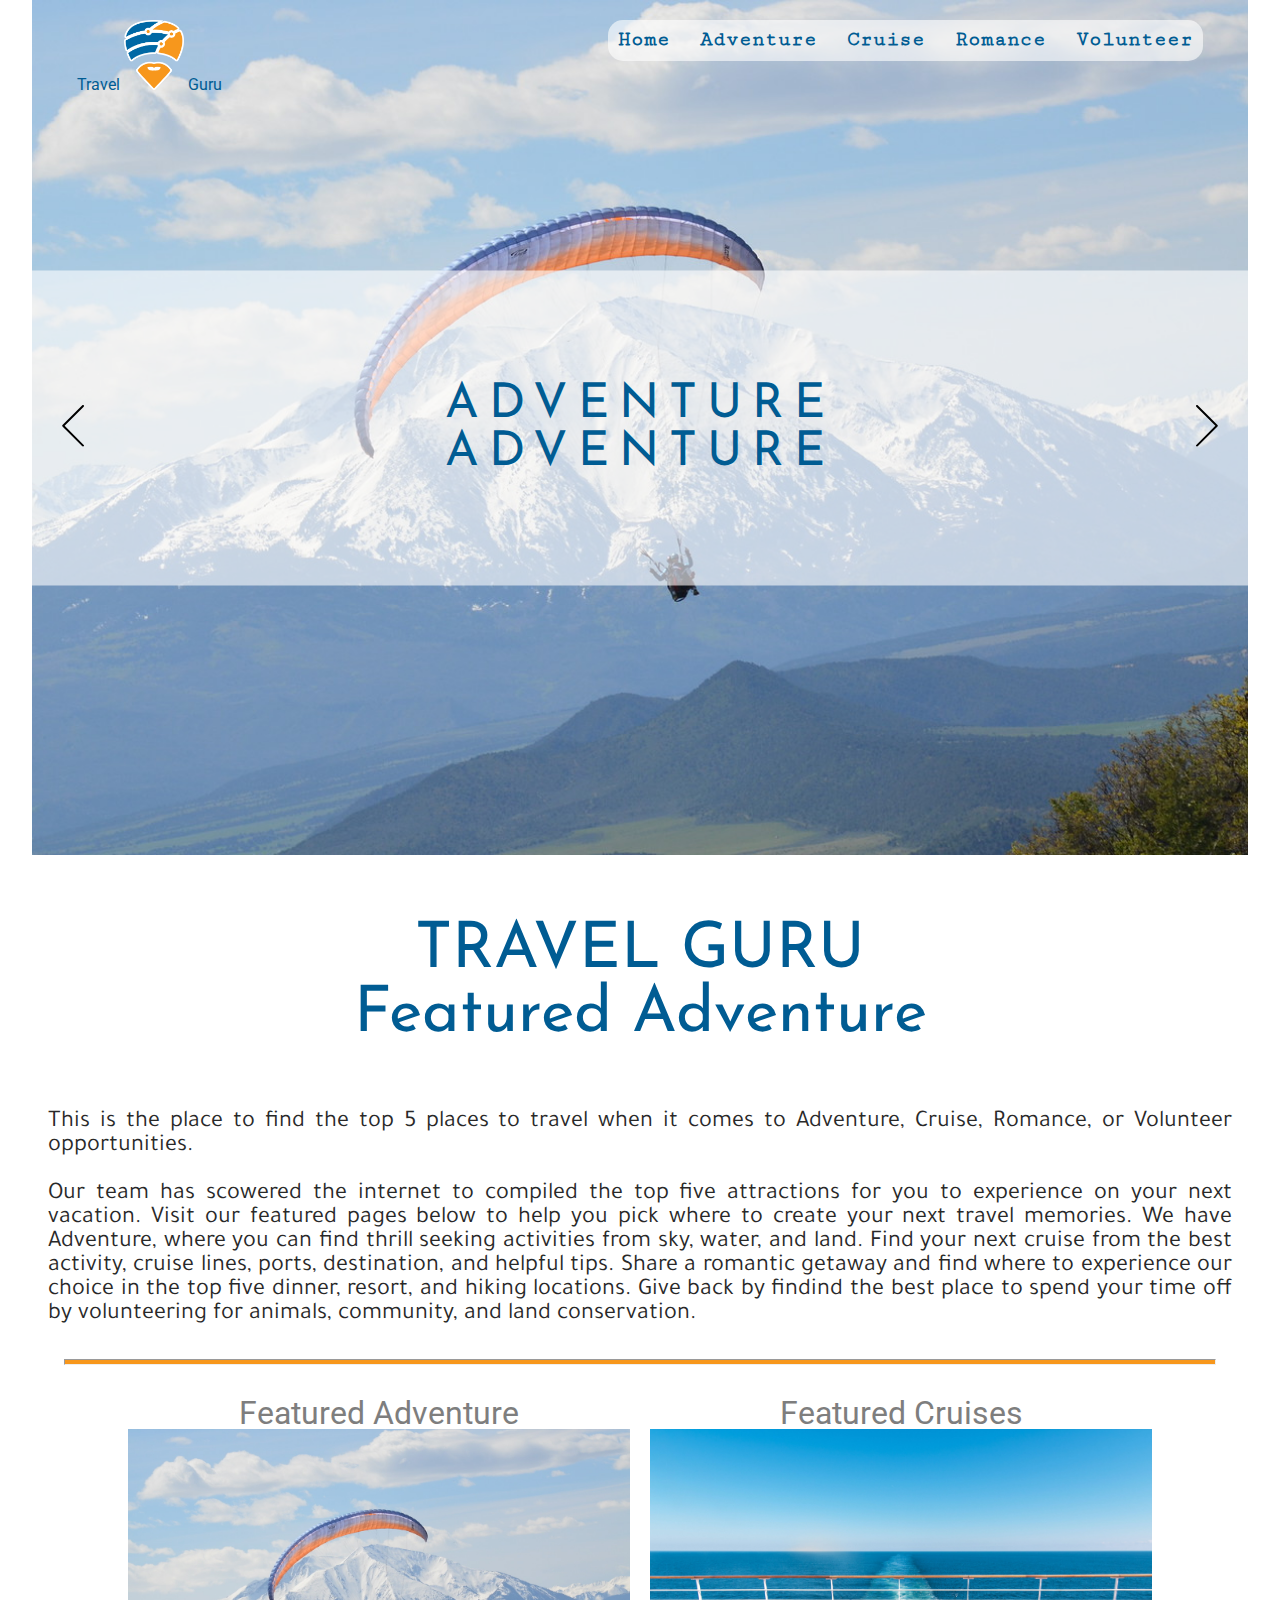
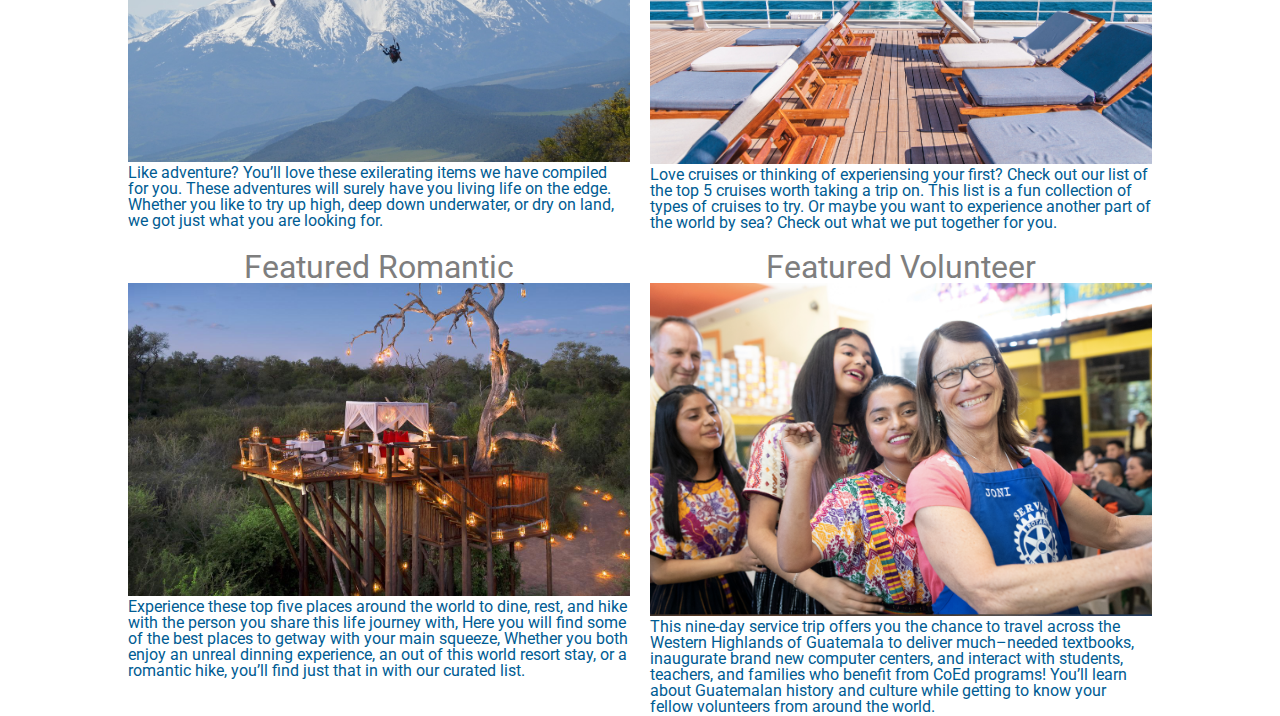
==== adventure.html @ 37145723 "Update adventure.html" ====
<!DOCTYPE html>
<html lang="en">

<head>
    <meta charset="utf-8">
    <meta name="viewport" content="width=device-width, initial-scale=1.0">
    <link rel="stylesheet" type="text/css" href="./styles/normalize_v8.css">
    <link rel="stylesheet" type="text/css" href="./styles/mainStyle.css">
    <link href="https://cdn.jsdelivr.net/npm/bootstrap@5.1.3/dist/css/bootstrap.min.css" 
    rel="stylesheet" integrity="sha384-1BmE4kWBq78iYhFldvKuhfTAU6auU8tT94WrHftjDbrCEXSU1oBoqyl2QvZ6jIW3" 
    crossorigin="anonymous">
    <title>
        Travel Guru
    </title>
</head>

<body>
    <div id="pageWrapper" class="wrapper">
        <div id="topContainer" class="container" style="background-image: url('./imgs/carousel_adventure.jpg');">
            <div class="navbar" >
                <div class="logo-box">
                  <a href="./index.html">
                    <span class="s1">Travel</span>
                    <img src="imgs/TG_logo_small.png" width="60px"> 
                    <span class="s2">Guru</span>
                  </a>
                </div>
                <nav class="nav-style">
                    <ul id="menuItems" >
                        
                        <li class="nav-menu-style header-menu-link ">
                            <a href="./index.html"> Home</a>
                        </li>
                        <li class="nav-menu-style header-menu-link active-page"><a href="./adventure.html"> Adventure</a></li>
                        <li class="nav-menu-style header-menu-link"><a href="./cruise.html"> Cruise</a></li>
                        <li class="nav-menu-style header-menu-link"><a href="./romance.html"> Romance</a></li>
                        <li class="nav-menu-style header-menu-link"><a href="./volunteer.html"> Volunteer</a></li>
                    
                    </ul>
                   
                </nav>
                <button id="menu-button" class="menu-button-style menu-display menu-button-mobileStyle"
                onclick="menutoggle()">
                    <p class="menu-button-inside">
                        ____<br>
                        ____<br>
                        ____<br>
                    </p>
                </button>
            <!-- navbar end -->  
            </div>
            <div class="center-heading-text">

                <div id="heading-primery ">
                    <h1 id="pageTitle" class="heading-primery-main"> 
                      <span id="pageTitleDesktop" class="heading-primery-sub-desktop title-display1">
                        Adventure</span> 
                      <span id="pageTitleMobile" class="heading-primery-sub-mobile  title-display2"> 
                        Adventure
                      </span>
                    </h1>
                   
                </div>
            </div>
            <button id="leftBtn" class="gallery-control gallery-overlay-navigation previous button-unstyled" title="Previous item">
                <svg width="22" height="42" viewBox="0 0 22 42" xmlns="http://www.w3.org/2000/svg">
                <path d="M2.615 21L21.708 1.907c.39-.39.39-1.023 0-1.413-.394-.393-1.024-.39-1.414 0l-19.8 19.8C.297 20.49.2 20.744.2 21c0 .257.098.51.293.706l19.8 19.8c.39.39 1.024.39 1.414 0 .393-.393.39-1.023 0-1.413L2.616 21z" fill-rule="evenodd"></path></svg>
            </button>
            <button id="rightBtn" class="gallery-control gallery-overlay-navigation next button-unstyled" title="Next item">
                <svg width="22" height="42" viewBox="0 0 22 42" xmlns="http://www.w3.org/2000/svg">
                <path d="M19.385 21L.292 40.093c-.39.39-.39 1.023 0 1.413.394.393 1.024.39 1.414 0l19.8-19.8c.196-.195.293-.45.293-.705 0-.257-.098-.51-.293-.706L1.707.494C1.316.103.682.103.292.493c-.393.393-.39 1.023 0 1.413L19.384 21z" fill-rule="evenodd"></path></svg>
            </button>
            <div id="slide-gallery-container">
                <!-- <div class="slide " style="background-image: url('./imgs/carousel_home_m.jpg');" title="Travel guru"></div>
                <div class="slide " style="background-image: url('./imgs/carousel_adventure.jpg');" title="Adventure"></div>
                <div class="slide " style="background-image: url('./imgs/carousel_cruiseShip.jpg');" title="Cruise"></div>
                <div class="slide active" style="background-image: url('./imgs/carousel_romance.jpeg');" title="Romance"></div>
                <div class="slide " style="background-image: url('./imgs/carousel_Volunteer_CostaRica.jpg');" title="Volunteer"></div> -->
            </div>
        <!-- topContainer End  -->
	</div>
  <!-- =========================================================================================================================================== -->
	<!-- page introduction -->
	<div id="page_introduction">
	  <div id="page_title">
	    <!-- Welcome to <br> TRAVEL GURU -->
      TRAVEL GURU  <br> Featured Adventure
	  </div>
	  <div id="page_description">
	    This is the place to find the top 5 places to travel when it comes to Adventure, Cruise, Romance, or Volunteer 		  opportunities.
	    <br><br>
	    Our team has scowered the internet to compiled the top five attractions for you to experience on your next 
	    vacation. Visit our featured pages below to help you pick where to create your next travel memories. 
	    We have Adventure, where you can find thrill seeking activities from sky, water, and land. 
	    Find your next cruise from the best activity, cruise lines, ports, destination, and helpful tips. 
	    Share a romantic getaway and find where to experience our choice in the top five dinner, resort, 
	    and hiking locations. Give back by findind the best place to spend your time off by volunteering for 
	    animals, community, and land conservation. 
	  </div>
	  <br><br>
	  <div id="page_line"><hr></div>
	  <br><br>
        </div> 
     <!-- =============================================================================================================    -->
     
     <!-- featured activities -->
	<div id="featuredactivities">
	  <div class="card">
	    <div class="card-title activities-title">Featured Adventure</div>
	    <img class="card-img-top" src="imgs/home_adventure.jpg">
	    <div class="card-body">
	      Like adventure? You’ll love these exilerating items we have compiled for you. 
	      These adventures will surely have you living life on the edge. Whether you like 
	      to try up high, deep down underwater, or dry on land, we got just what you are looking for.
	    </div>
	  </div>
	  <div class="card">
	    <div class="card-title activities-title">Featured Cruises</div>
	    <img class="card-img-top" src="imgs/home_cruise.jpg">
	    <div class="card-body">
	      Love cruises or thinking of experiensing your first? Check out our list of the top 5 cruises 
	      worth taking a trip on. This list is a fun collection of types of cruises to try. Or maybe you 
	      want to experience another part of the world by sea? Check out what we put together for you.
	    </div>
	  </div>
	  <div class="card">
	    <div class="card-title activities-title">Featured Romantic</div>
	    <img class="card-img-top" src="imgs/home_romance.jpg">
	    <div class="card-body">
	      Experience these top five places around the world to dine, rest, and hike with the person you share this 
	      life journey with, 
	      Here you will find some of the best places to getway with your main squeeze, Whether you both enjoy an 
	      unreal dinning experience, an out of this world resort stay, or a  romantic hike, you’ll find just 
	      that in with our curated list.
	    </div>
	  </div>
	  <div class="card">
	    <div class="card-title activities-title">Featured Volunteer</div>
	    <img class="card-img-top" src="imgs/home_volunteer.jpg">
	    <div class="card-body">
	      This nine-day service trip offers you the chance to travel across the Western Highlands of Guatemala to 
	      deliver much–needed textbooks, inaugurate brand new computer centers, and interact with students, teachers, 
	      and families who benefit from CoEd programs! You’ll learn about Guatemalan history and culture while getting 		 to know your fellow volunteers from around the world.
	    </div>
	  </div>

        </div>

    <!-- pageWrapper End  -->
    </div>
    <!-- <script src="./js/carouselScript.js"></script> -->
    <script src="./js/toggleMenu.js"></script>
</body>

</html>

    <!-- Shara sending pull request  -->
    <!-- kevin sending pull request  -->
---- styles/mainStyle.css ----
@import url("https://fonts.googleapis.com/css2?family=Cutive+Mono&family=Josefin+Sans:ital,wght@0,300;0,400;1,300;1,400&family=Roboto:ital,wght@0,300;1,300&display=swap");
@import url('https://fonts.googleapis.com/css2?family=Tajawal&display=swap');

/* 
font-family: 'Cutive Mono', monospace;
font-family: 'Josefin Sans', sans-serif;
font-family: 'Roboto', sans-serif;
 */

* {
  margin: 0;
  padding: 0;
  box-sizing: border-box;
}

img {
  max-width: 100%;
  height: auto;
  vertical-align: center;
  object-fit: cover;
  display: inline-block;
}

body {
  background-color: #fff;
  color: #005c93;
  font-family: "Roboto", sans-serif, Arial, Helvetica;
  line-height: 1;
  list-style: none;
  display: flex;
  flex-direction: column;
  justify-items: center;
}

.wrapper {
  max-width: 1440px;
  background-color: #fff;
  align-self: center;
}

/*------ navigation bar style ------------------------------------------------------------- */
.logo-box {
  position: absolute;
  top: 20px;
  left: 20px;
}

.navbar {
  display: flex;
  align-items: center;
  padding: 20px;
  position: relative;
}

nav {
  flex: 1;
  text-align: right;
}

nav ul {
  display: inline-block;
  list-style-type: none;
  border-radius: 15px;
  font-family: "Cutive Mono", monospace;
  background-color: rgba(255, 255, 255, 0.6);

}

nav ul li {
  display: inline-block;
  padding: 10px;
  font-size: 1.3em;
  font-weight: bold;
}

a {
  text-decoration: none;
  transition: 0.25s;
  color: #005c93;
}

a:visited {
  color: #005c93;
}

a:hover {
  background-color: #f7971c;
  text-decoration: underline;
  border-radius: 5px;
}

/* Moble Menu botton and toggle menu style----------------------------------------------------- */

#menu-button {
  border: none;

  cursor: pointer;
  transition: 0.25s;
  z-index: 20;
  /* ======Menu button shape========= */
  background-color: #005c93;
  width: 60px;
  height: 60px;
  border-radius: 50%;
  position: relative;
}

.menu-button-inside {
  font-family: "Roboto", sans-serif, Arial, Helvetica;
  font-size: 1.2em;
  font-weight: bolder;
  line-height: 10px;
  color: #f7971c;
  position: absolute;
  top: 40%;
  left: 50%;
  transform: translate(-50%, -50%);
}

.menu-display {
  display: none;
  cursor: pointer;
}

.menu-button:hover {
  /* background-color: #f7971c; */
  transition: 0.25s;
}

.menu-button-mobileStyle {
  margin-top: 1px;
}

/* Media for toggle menu */
@media screen and (max-width: 800px) {
  .menu-display {
    display: block;
  }

  nav {
    position: relative;
  }

  nav ul {
    position: absolute;
    top: 20px;
    right: 15px;
    text-align: left;
    font-family: "Cutive Mono", monospace;
    font-weight: bold;
    background-color: rgba(255, 255, 255, 0.6);
    width: 120px;
    overflow: hidden;
    transition: max-height 0.2s ease-in;
    display: flex;
    flex-direction: column;
    align-items: flex-start;
    transform: translateX(60%);
  }

  nav ul li a {
    cursor: pointer;
    width: 120px;
  }

  nav ul li a:hover {
    background-color: #f7971c;
    cursor: pointer;
  }

  .header-menu-link:hover {
    background-color: #f7971c;
    text-decoration: underline;
  }
}

/* crousel style ------------------------------------------------------------------------------- */
.container {
  max-width: 1440px;
  height: 95vh;
  width: 95vw;
  margin: auto;
  padding-left: 25px;
  padding-right: 25px;
  background-image: url("../imgs/carousel_home_m.jpg");
  background-size: cover;
  background-position: top;
  position: relative;
}

p {
  color: #005c93;
}

.heading-primery {
  color: #005c93;
  font-family: "Josefin Sans", sans-serif;
  text-transform: uppercase;
  align-self: center;
}

.heading-primery-main {
  display: block;
  position: absolute;
  color: #005c93;
  font-family: "Josefin Sans", sans-serif;
  text-transform: uppercase;
  font-size: 3rem;
  font-weight: 400;
  letter-spacing: 10px;
  align-self: center;
  top: 40%;
  left: 50%;
  transform: translate(-50%, -50%);
}

.heading-primery-sub {
  display: block;
}

.center-heading-text {
  position: absolute;
  top: 50%;
  left: 50%;
  width: 100vw;
  height: 35vh;
  text-align: center;
  border-radius: 15px;
  transform: translate(-50%, -50%);
  background-color: rgba(255, 255, 255, 0.6);
}

.button-unstyled {
  background: none;
  border: 0px;
  padding: 0px;
}

.gallery-overlay-navigation {
  position: absolute;

  transform: translateY(-50%);
  top: 50%;

  outline: 0;
  /* background-color: rgba(255, 255, 255, 0.5); */
}
.gallery-overlay-navigation.next {
  right: 30px;
}
.gallery-overlay-navigation.previous {
  left: 30px;
}

.gallery-control {
  transition: all 400ms ease-in-out;
}

.gallery-control:hover {
  cursor: pointer;
}


/* page title style ------------------------------------------------------------------------------- */
#page_title {
  color: #005c93;
  font-family: "Josefin Sans", sans-serif;
  font-size: 4rem;
  text-align: center;
  padding: 4rem;
}

#page_description {
  font-family: "Tajawal";
  font-size: 1.5rem;
  text-align: justify;
  color: #292929;
  margin-left: 3rem;
  margin-right: 3rem;
}  

#page_line {
  color: #f7971c;
  width: 90%;
  margin: auto;
}

#page_line hr {
  height: 4px;
  background-color: #F7971C;
} 

/* featured activies style  ------------------------------------------------------------------------------- */
#featuredactivities {
  width: 80%;
  margin: auto;
  display: grid;
  grid-template-columns: 1fr 1fr;
  gap: 20px;
}

.activities-title {
  font-family: "Roboto", sans-serif, Arial, Helvetica;
  font-size: 2rem;
  color: #7e7e7e;
  text-align: center;
  grid-area: title;
}

.activity-description {
  font-family: "Tajawal";
  font-size: 1rem;
}
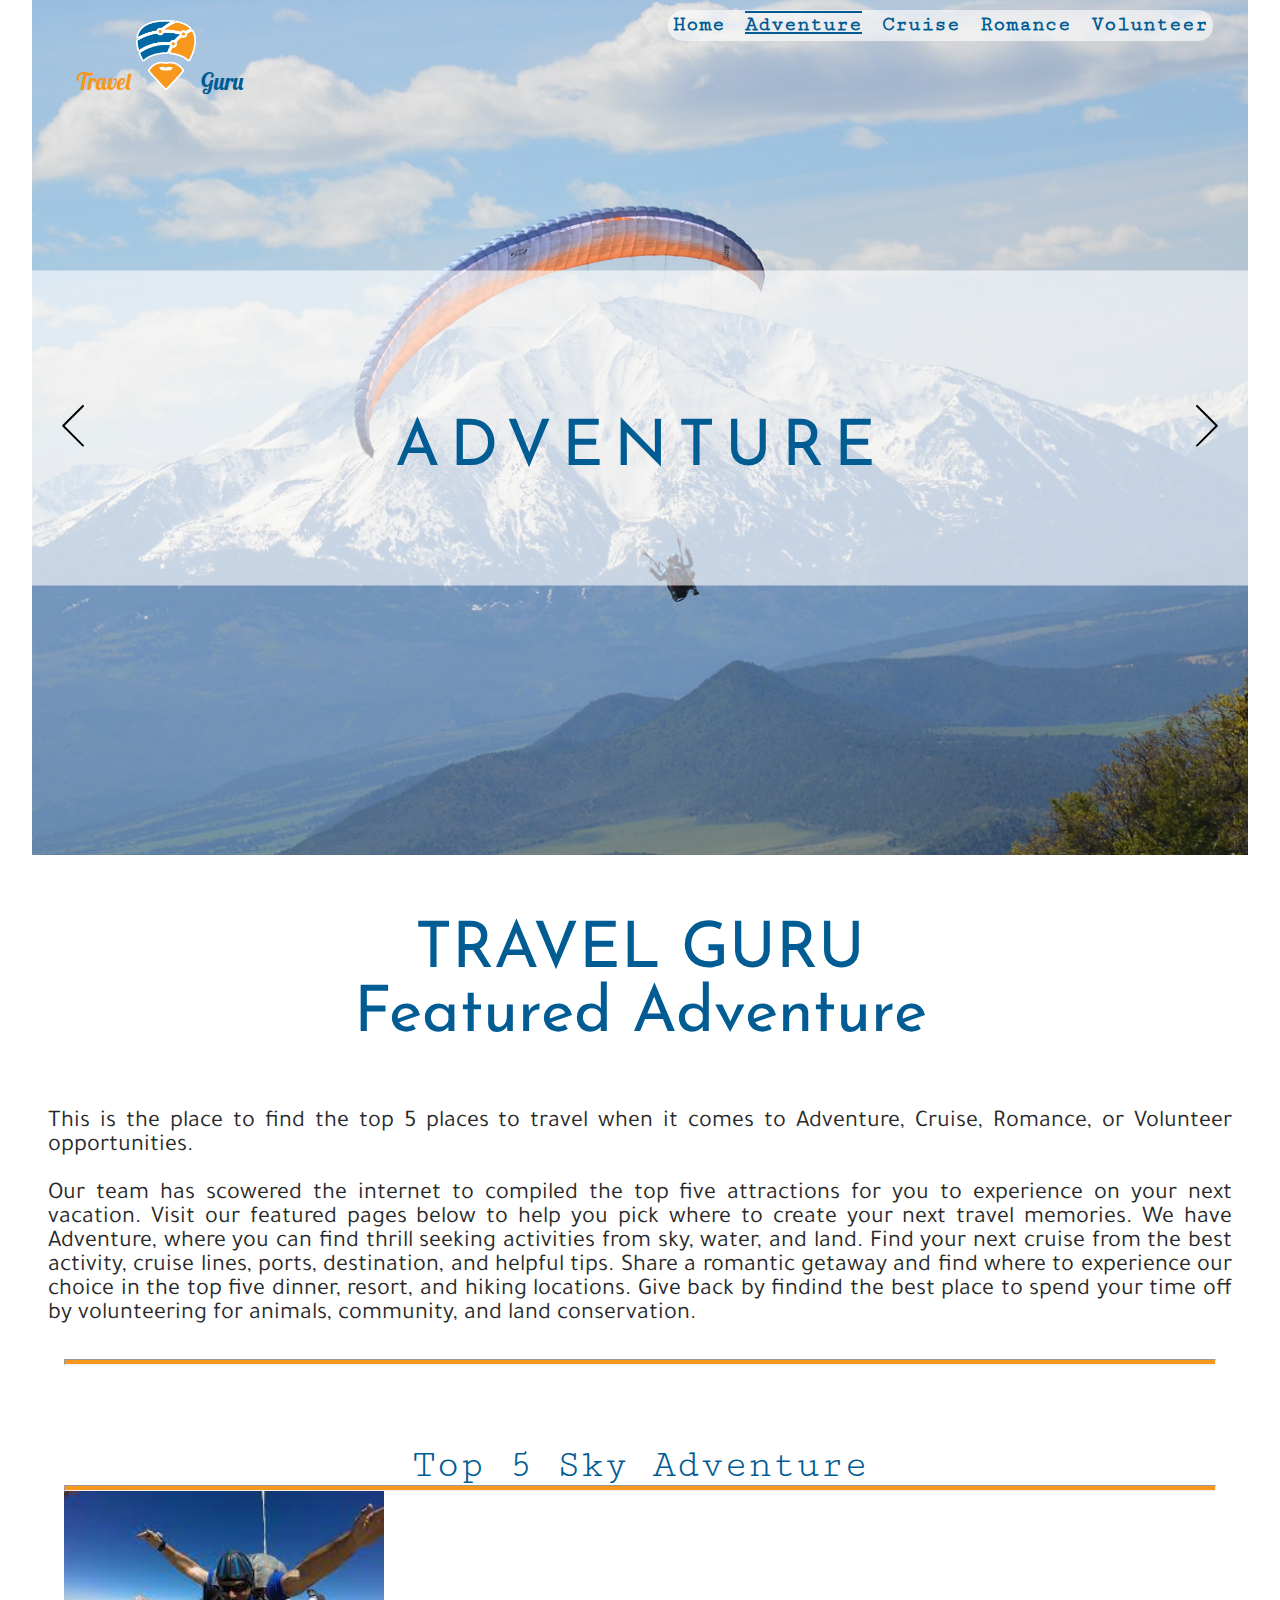
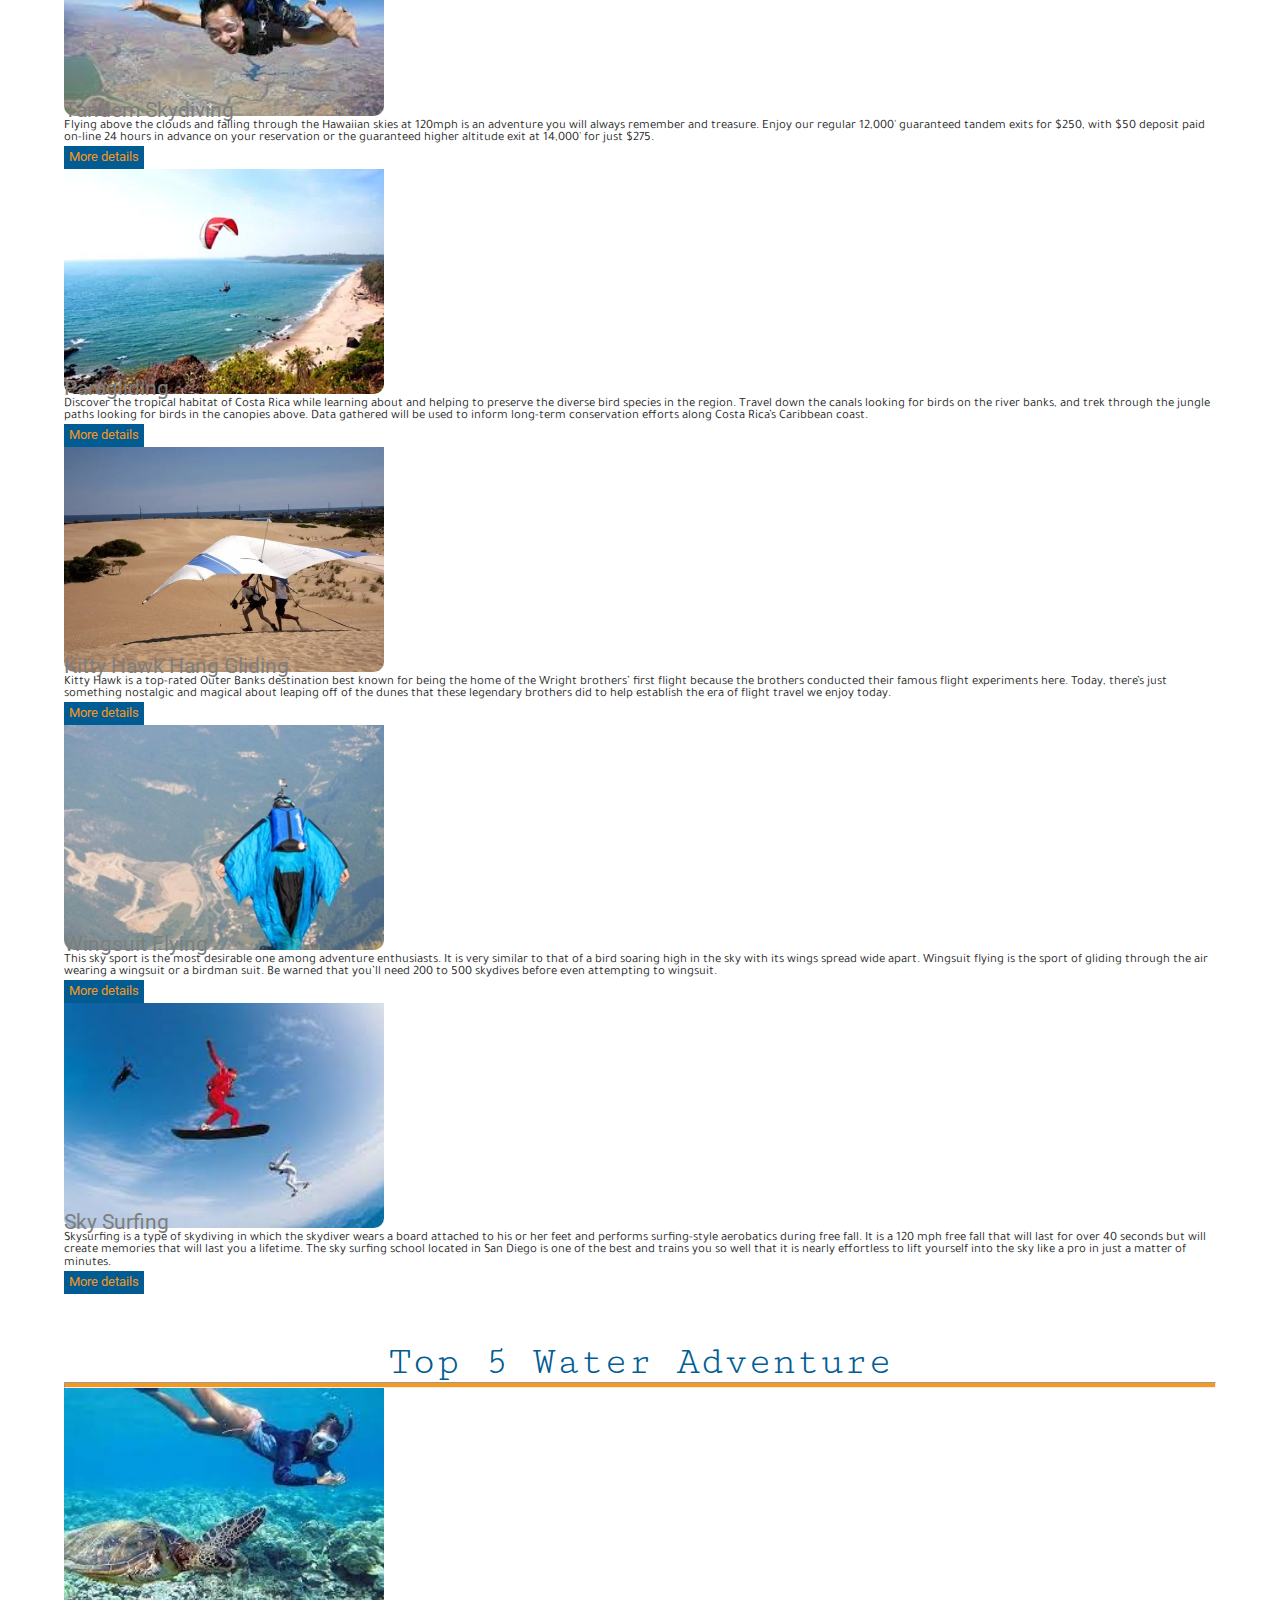
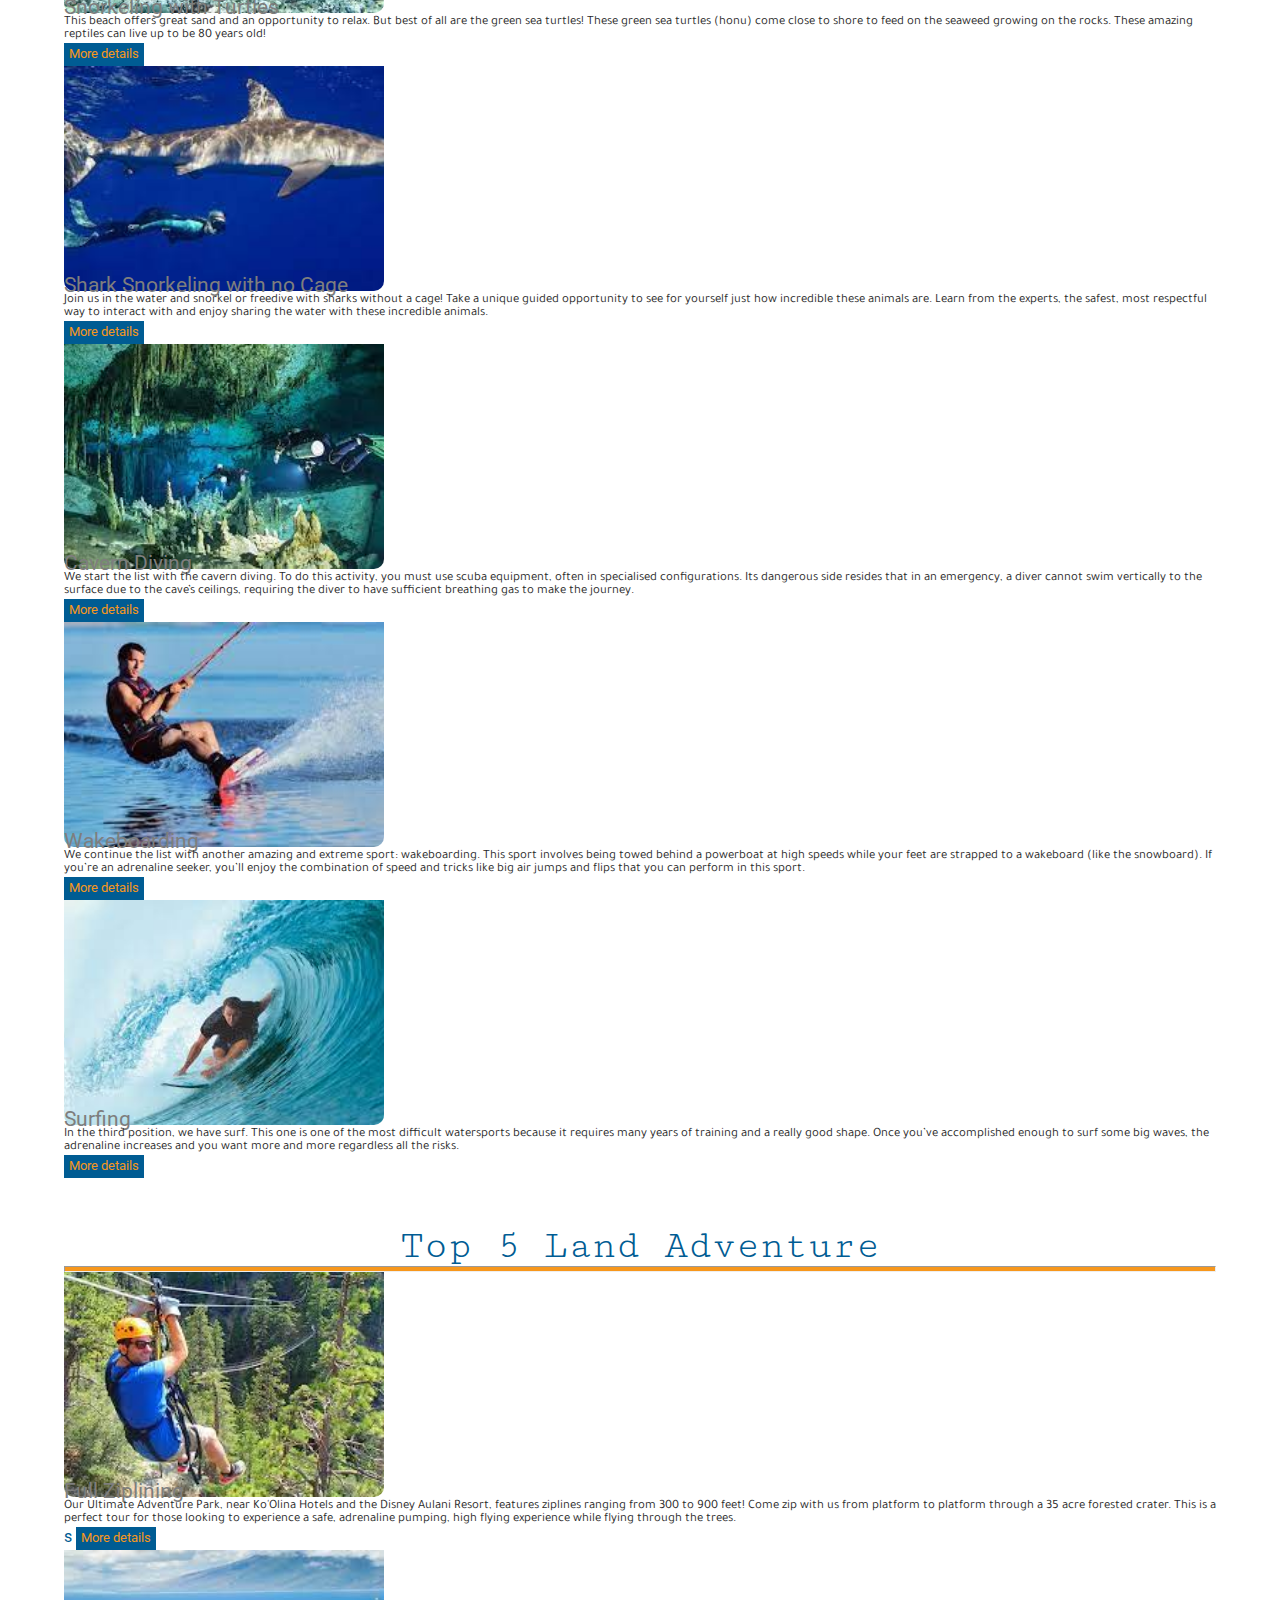
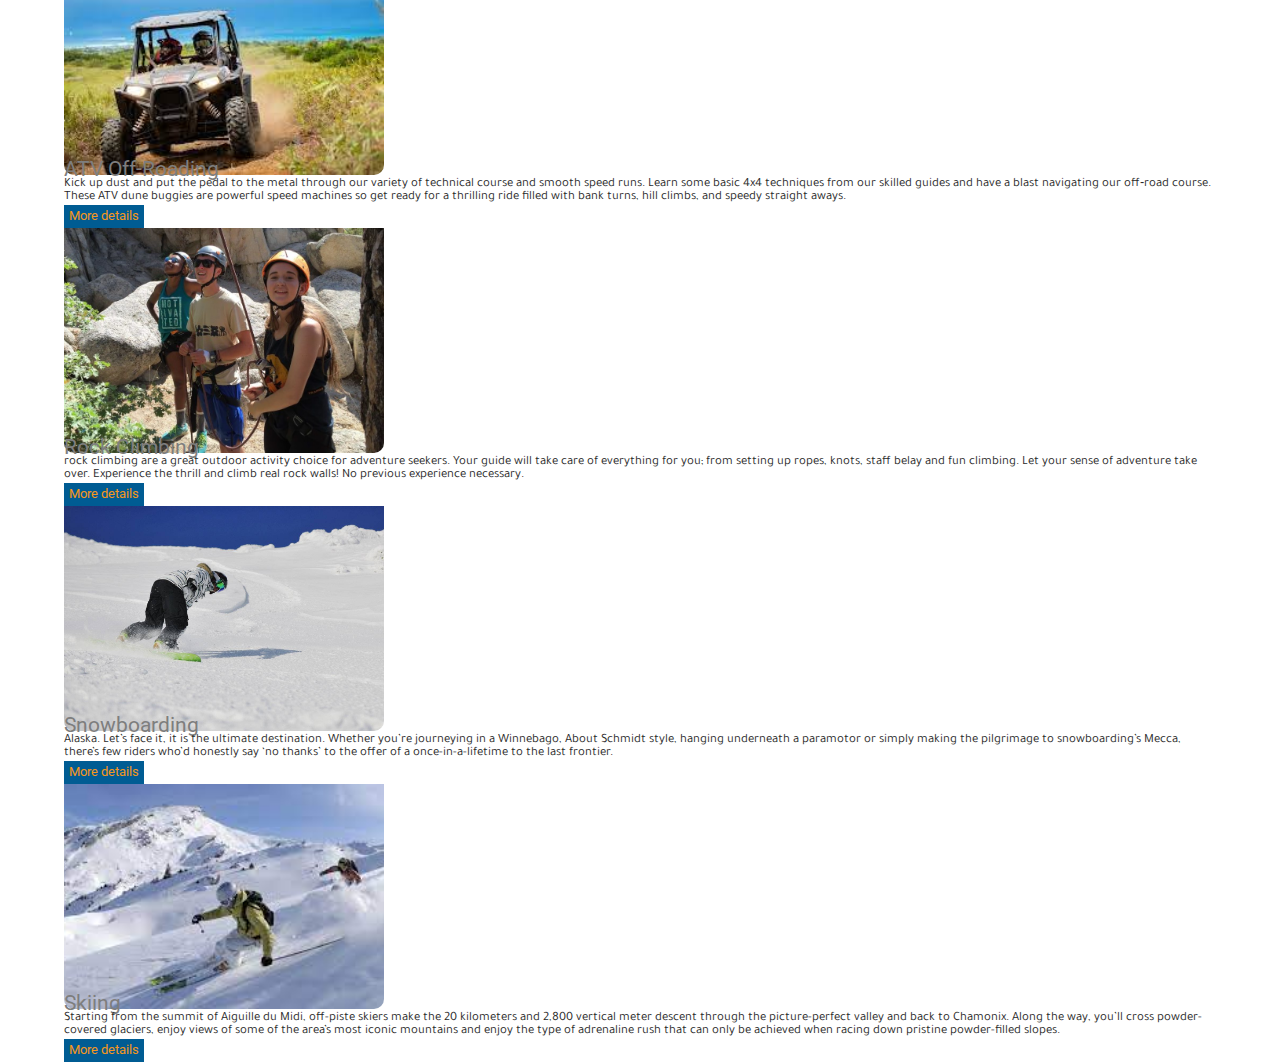
==== commit cffe0862: "Merge pull request #5 from MMazy/adventure" ====
--- a/adventure.html
+++ b/adventure.html
@@ -6,9 +6,7 @@
     <meta name="viewport" content="width=device-width, initial-scale=1.0">
     <link rel="stylesheet" type="text/css" href="./styles/normalize_v8.css">
     <link rel="stylesheet" type="text/css" href="./styles/mainStyle.css">
-    <link href="https://cdn.jsdelivr.net/npm/bootstrap@5.1.3/dist/css/bootstrap.min.css" 
-    rel="stylesheet" integrity="sha384-1BmE4kWBq78iYhFldvKuhfTAU6auU8tT94WrHftjDbrCEXSU1oBoqyl2QvZ6jIW3" 
-    crossorigin="anonymous">
+    <link href="https://cdn.jsdelivr.net/npm/bootstrap@5.1.3/dist/css/bootstrap.min.css" rel="stylesheet" integrity="sha384-1BmE4kWBq78iYhFldvKuhfTAU6auU8tT94WrHftjDbrCEXSU1oBoqyl2QvZ6jIW3" crossorigin="anonymous">
     <title>
         Travel Guru
     </title>
@@ -17,17 +15,17 @@
 <body>
     <div id="pageWrapper" class="wrapper">
         <div id="topContainer" class="container" style="background-image: url('./imgs/carousel_adventure.jpg');">
-            <div class="navbar" >
+            <div class="navbar">
                 <div class="logo-box">
-                  <a href="./index.html">
-                    <span class="s1">Travel</span>
-                    <img src="imgs/TG_logo_small.png" width="60px"> 
-                    <span class="s2">Guru</span>
-                  </a>
+                    <a href="./index.html">
+                        <span class="s1">Travel</span>
+                        <img src="imgs/TG_logo_small.png" width="60px">
+                        <span class="s2">Guru</span>
+                    </a>
                 </div>
                 <nav class="nav-style">
-                    <ul id="menuItems" >
-                        
+                    <ul id="menuItems">
+
                         <li class="nav-menu-style header-menu-link ">
                             <a href="./index.html"> Home</a>
                         </li>
@@ -35,40 +33,41 @@
                         <li class="nav-menu-style header-menu-link"><a href="./cruise.html"> Cruise</a></li>
                         <li class="nav-menu-style header-menu-link"><a href="./romance.html"> Romance</a></li>
                         <li class="nav-menu-style header-menu-link"><a href="./volunteer.html"> Volunteer</a></li>
-                    
+
                     </ul>
-                   
+
                 </nav>
-                <button id="menu-button" class="menu-button-style menu-display menu-button-mobileStyle"
-                onclick="menutoggle()">
+                <button id="menu-button" class="menu-button-style menu-display menu-button-mobileStyle" onclick="menutoggle()">
                     <p class="menu-button-inside">
                         ____<br>
                         ____<br>
                         ____<br>
                     </p>
                 </button>
-            <!-- navbar end -->  
+                <!-- navbar end -->
             </div>
             <div class="center-heading-text">
 
                 <div id="heading-primery ">
-                    <h1 id="pageTitle" class="heading-primery-main"> 
-                      <span id="pageTitleDesktop" class="heading-primery-sub-desktop title-display1">
-                        Adventure</span> 
-                      <span id="pageTitleMobile" class="heading-primery-sub-mobile  title-display2"> 
-                        Adventure
-                      </span>
+                    <h1 id="pageTitle" class="heading-primery-main">
+                        <span id="pageTitleDesktop" class="heading-primery-sub-desktop title-display1">
+                            Adventure</span>
+                        <span id="pageTitleMobile" class="heading-primery-sub-mobile  title-display2">
+                            Adventure
+                        </span>
                     </h1>
-                   
+
                 </div>
             </div>
             <button id="leftBtn" class="gallery-control gallery-overlay-navigation previous button-unstyled" title="Previous item">
                 <svg width="22" height="42" viewBox="0 0 22 42" xmlns="http://www.w3.org/2000/svg">
-                <path d="M2.615 21L21.708 1.907c.39-.39.39-1.023 0-1.413-.394-.393-1.024-.39-1.414 0l-19.8 19.8C.297 20.49.2 20.744.2 21c0 .257.098.51.293.706l19.8 19.8c.39.39 1.024.39 1.414 0 .393-.393.39-1.023 0-1.413L2.616 21z" fill-rule="evenodd"></path></svg>
+                    <path d="M2.615 21L21.708 1.907c.39-.39.39-1.023 0-1.413-.394-.393-1.024-.39-1.414 0l-19.8 19.8C.297 20.49.2 20.744.2 21c0 .257.098.51.293.706l19.8 19.8c.39.39 1.024.39 1.414 0 .393-.393.39-1.023 0-1.413L2.616 21z" fill-rule="evenodd"></path>
+                </svg>
             </button>
             <button id="rightBtn" class="gallery-control gallery-overlay-navigation next button-unstyled" title="Next item">
                 <svg width="22" height="42" viewBox="0 0 22 42" xmlns="http://www.w3.org/2000/svg">
-                <path d="M19.385 21L.292 40.093c-.39.39-.39 1.023 0 1.413.394.393 1.024.39 1.414 0l19.8-19.8c.196-.195.293-.45.293-.705 0-.257-.098-.51-.293-.706L1.707.494C1.316.103.682.103.292.493c-.393.393-.39 1.023 0 1.413L19.384 21z" fill-rule="evenodd"></path></svg>
+                    <path d="M19.385 21L.292 40.093c-.39.39-.39 1.023 0 1.413.394.393 1.024.39 1.414 0l19.8-19.8c.196-.195.293-.45.293-.705 0-.257-.098-.51-.293-.706L1.707.494C1.316.103.682.103.292.493c-.393.393-.39 1.023 0 1.413L19.384 21z" fill-rule="evenodd"></path>
+                </svg>
             </button>
             <div id="slide-gallery-container">
                 <!-- <div class="slide " style="background-image: url('./imgs/carousel_home_m.jpg');" title="Travel guru"></div>
@@ -77,82 +76,345 @@
                 <div class="slide active" style="background-image: url('./imgs/carousel_romance.jpeg');" title="Romance"></div>
                 <div class="slide " style="background-image: url('./imgs/carousel_Volunteer_CostaRica.jpg');" title="Volunteer"></div> -->
             </div>
-        <!-- topContainer End  -->
-	</div>
-  <!-- =========================================================================================================================================== -->
-	<!-- page introduction -->
-	<div id="page_introduction">
-	  <div id="page_title">
-	    <!-- Welcome to <br> TRAVEL GURU -->
-      TRAVEL GURU  <br> Featured Adventure
-	  </div>
-	  <div id="page_description">
-	    This is the place to find the top 5 places to travel when it comes to Adventure, Cruise, Romance, or Volunteer 		  opportunities.
-	    <br><br>
-	    Our team has scowered the internet to compiled the top five attractions for you to experience on your next 
-	    vacation. Visit our featured pages below to help you pick where to create your next travel memories. 
-	    We have Adventure, where you can find thrill seeking activities from sky, water, and land. 
-	    Find your next cruise from the best activity, cruise lines, ports, destination, and helpful tips. 
-	    Share a romantic getaway and find where to experience our choice in the top five dinner, resort, 
-	    and hiking locations. Give back by findind the best place to spend your time off by volunteering for 
-	    animals, community, and land conservation. 
-	  </div>
-	  <br><br>
-	  <div id="page_line"><hr></div>
-	  <br><br>
-        </div> 
-     <!-- =============================================================================================================    -->
-     
-     <!-- featured activities -->
-	<div id="featuredactivities">
-	  <div class="card">
-	    <div class="card-title activities-title">Featured Adventure</div>
-	    <img class="card-img-top" src="imgs/home_adventure.jpg">
-	    <div class="card-body">
-	      Like adventure? You’ll love these exilerating items we have compiled for you. 
-	      These adventures will surely have you living life on the edge. Whether you like 
-	      to try up high, deep down underwater, or dry on land, we got just what you are looking for.
-	    </div>
-	  </div>
-	  <div class="card">
-	    <div class="card-title activities-title">Featured Cruises</div>
-	    <img class="card-img-top" src="imgs/home_cruise.jpg">
-	    <div class="card-body">
-	      Love cruises or thinking of experiensing your first? Check out our list of the top 5 cruises 
-	      worth taking a trip on. This list is a fun collection of types of cruises to try. Or maybe you 
-	      want to experience another part of the world by sea? Check out what we put together for you.
-	    </div>
-	  </div>
-	  <div class="card">
-	    <div class="card-title activities-title">Featured Romantic</div>
-	    <img class="card-img-top" src="imgs/home_romance.jpg">
-	    <div class="card-body">
-	      Experience these top five places around the world to dine, rest, and hike with the person you share this 
-	      life journey with, 
-	      Here you will find some of the best places to getway with your main squeeze, Whether you both enjoy an 
-	      unreal dinning experience, an out of this world resort stay, or a  romantic hike, you’ll find just 
-	      that in with our curated list.
-	    </div>
-	  </div>
-	  <div class="card">
-	    <div class="card-title activities-title">Featured Volunteer</div>
-	    <img class="card-img-top" src="imgs/home_volunteer.jpg">
-	    <div class="card-body">
-	      This nine-day service trip offers you the chance to travel across the Western Highlands of Guatemala to 
-	      deliver much–needed textbooks, inaugurate brand new computer centers, and interact with students, teachers, 
-	      and families who benefit from CoEd programs! You’ll learn about Guatemalan history and culture while getting 		 to know your fellow volunteers from around the world.
-	    </div>
-	  </div>
-
+            <!-- topContainer End  -->
         </div>
-
-    <!-- pageWrapper End  -->
+        <!-- =========================================================================================================================================== -->
+        <!-- page introduction -->
+        <div id="page_introduction">
+            <div id="page_title">
+                <!-- Welcome to <br> TRAVEL GURU -->
+                TRAVEL GURU <br> Featured Adventure
+            </div>
+            <div id="page_description">
+                This is the place to find the top 5 places to travel when it comes to Adventure, Cruise, Romance, or Volunteer opportunities.
+                <br><br>
+                Our team has scowered the internet to compiled the top five attractions for you to experience on your next
+                vacation. Visit our featured pages below to help you pick where to create your next travel memories.
+                We have Adventure, where you can find thrill seeking activities from sky, water, and land.
+                Find your next cruise from the best activity, cruise lines, ports, destination, and helpful tips.
+                Share a romantic getaway and find where to experience our choice in the top five dinner, resort,
+                and hiking locations. Give back by findind the best place to spend your time off by volunteering for
+                animals, community, and land conservation.
+            </div>
+            <br><br>
+            <div id="page_line">
+                <hr>
+            </div>
+            <br><br>
+        </div>
+        <!-- =============================================================================================================    -->
+
+        <!-- top 5 sections -->
+
+        <!-- TOP 5 Sky Adventure -->
+        <div class="toplistingssection">
+            <div class="toplistingstitle">
+                Top 5 Sky Adventure
+            </div>
+            <div id="page_line">
+                <hr>
+            </div>
+
+            <div class="toplistingscard card border-0 mb-4">
+                <div class="row g-2">
+                    <div class="col-lg-3 col-md-4">
+                        <img class="img-fluid" src="imgs/skydives.png" class="" alt=" Tandem Skydiving">
+                    </div>
+                    <div class="col-lg-9 col-md-8">
+                        <div class="card-body">
+                            <p class="card-title">Tandem Skydiving</p>
+                            <p class="card-text">
+                                Flying above the clouds and falling through the Hawaiian skies at 120mph is an adventure you will always remember and treasure. Enjoy our regular 12,000' guaranteed tandem exits for $250, with $50 deposit paid on-line 24 hours in advance on your reservation or the guaranteed higher altitude exit at 14,000' for just $275.
+                            </p>
+                            <a class="btn position-absolute bottom-0" href="https://www.gviusa.com/programs/volunteer-elephants-thailand/">
+                                More details</a>
+                        </div>
+                    </div>
+                </div>
+            </div>
+
+
+            <div class="toplistingscard card border-0 mb-4">
+                <div class="row g-2">
+                    <div class="col-lg-3 col-md-4">
+                        <img class="img-fluid" src="imgs/paragliding.png" class="" alt="Paragliding">
+                    </div>
+                    <div class="col-lg-9 col-md-8">
+                        <div class="card-body">
+                            <p class="card-title">Paragliding</p>
+                            <p class="card-text">
+                                Discover the tropical habitat of Costa Rica while learning about and helping to preserve
+                                the diverse bird species in the region. Travel down the canals looking for birds on the
+                                river banks, and trek through the jungle paths looking for birds in the canopies above.
+                                Data gathered will be used to inform long-term conservation efforts along Costa Rica’s
+                                Caribbean coast.</p>
+                            <a class="btn position-absolute bottom-0" href="https://www.gviusa.com/programs/bird-research-in-costa-rica/">
+                                More details</a>
+                        </div>
+                    </div>
+                </div>
+            </div>
+
+
+            <div class="toplistingscard card border-0 mb-4">
+                <div class="row g-2">
+                    <div class="col-lg-3 col-md-4">
+                        <img class=" img-fluid" src="imgs/kitty.png" class="" alt="Kitty Hawk Hang Gliding">
+                    </div>
+                    <div class="col-lg-9 col-md-8">
+                        <div class="card-body">
+                            <p class="card-title">Kitty Hawk Hang Gliding</p>
+                            <p class="card-text">
+                                Kitty Hawk is a top-rated Outer Banks destination best known for being the home of the Wright brothers’ first flight because the brothers conducted their famous flight experiments here. Today, there’s just something nostalgic and magical about leaping off of the dunes that these legendary brothers did to help establish the era of flight travel we enjoy today.
+                            </p>
+                            <a class="btn position-absolute bottom-0" href="https://www.goeco.org/area/volunteer-in-africa/zimbabwe/african-wildlife-orphanage">
+                                More details</a>
+                        </div>
+                    </div>
+                </div>
+            </div>
+
+            <div class="toplistingscard card border-0 mb-4">
+                <div class="row g-2">
+                    <div class="col-lg-3 col-md-4">
+                        <img class=" img-fluid" src="imgs/wingsuit.png" class="" alt="Wingsuit Flying">
+                    </div>
+                    <div class="col-lg-9 col-md-8">
+                        <div class="card-body">
+                            <p class="card-title">Wingsuit Flying</p>
+                            <p class="card-text">
+                                This sky sport is the most desirable one among adventure enthusiasts. It is very similar to that of a bird soaring high in the sky with its wings spread wide apart. Wingsuit flying is the sport of gliding through the air wearing a wingsuit or a birdman suit. Be warned that you’ll need 200 to 500 skydives before even attempting to wingsuit.
+                            </p>
+                            <a class="btn position-absolute bottom-0" href="https://www.biosphere-expeditions.org/volunteeringinportugal">
+                                More details</a>
+                        </div>
+                    </div>
+                </div>
+            </div>
+
+            <div class="toplistingscard card border-0 mb-4">
+                <div class="row g-2">
+                    <div class="col-lg-3 col-md-4">
+                        <img class=" img-fluid" src="imgs/sky-surfing.png" class="" alt="Sky Surfing">
+                    </div>
+                    <div class="col-lg-9 col-md-8">
+                        <div class="card-body">
+                            <p class="card-title">Sky Surfing</p>
+                            <p class="card-text">
+                                Skysurfing is a type of skydiving in which the skydiver wears a board attached to his or her feet and performs surfing-style aerobatics during free fall. It is a 120 mph free fall that will last for over 40 seconds but will create memories that will last you a lifetime. The sky surfing school located in San Diego is one of the best and trains you so well that it is nearly effortless to lift yourself into the sky like a pro in just a matter of minutes.
+                            </p>
+                            <a class="btn position-absolute bottom-0" href="https://www.goeco.org/area/volunteer-in-south-america/ecuador/animal-plus-spanish">
+                                More details</a>
+                        </div>
+                    </div>
+                </div>
+            </div>
+        </div>
+
+        <!-- TOP 5 Water Adventure  -->
+        <div class="toplistingssection">
+            <div class="toplistingstitle">
+                Top 5 Water Adventure
+            </div>
+            <div id="page_line">
+                <hr>
+            </div>
+            <div class="toplistingscard card border-0 mb-4">
+                <div class="row g-2">
+                    <div class="col-lg-3 col-md-4">
+                        <img class="img-fluid" src="imgs/snorking.png" class="" alt="Snorkeling with Turtles">
+                    </div>
+                    <div class="col-lg-9 col-md-8">
+                        <div class="card-body">
+                            <p class="card-title">Snorkeling with Turtles</p>
+                            <p class="card-text">
+                              This beach offers great sand and an opportunity to relax. But best of all are the green sea turtles! These green sea turtles (honu) come close to shore to feed on the seaweed growing on the rocks. These amazing reptiles can live up to be 80 years old!
+                            </p>
+                            <a class="btn position-absolute bottom-0" href="https://www.gviusa.com/programs/volunteer-elephants-thailand/">
+                                More details</a>
+                        </div>
+                    </div>
+                </div>
+            </div>
+
+            <div class="toplistingscard card border-0 mb-4">
+                <div class="row g-2">
+                    <div class="col-lg-3 col-md-4">
+                        <img class="img-fluid" src="imgs/swimming.png" class="" alt="Shark Snorkeling with no Cage">
+                    </div>
+                    <div class="col-lg-9 col-md-8">
+                        <div class="card-body">
+                            <p class="card-title">Shark Snorkeling with no Cage</p>
+                            <p class="card-text">
+                                Join us in the water and snorkel or freedive with sharks without a cage! Take a unique guided opportunity to see for yourself just how incredible these animals are. Learn from the experts, the safest, most respectful way to interact with and enjoy sharing the water with these incredible animals.
+                            </p>
+                            <a class="btn position-absolute bottom-0" href="https://www.gviusa.com/programs/bird-research-in-costa-rica/">
+                                More details</a>
+                        </div>
+                    </div>
+                </div>
+            </div>
+
+
+            <div class="toplistingscard card border-0 mb-4">
+                <div class="row g-2">
+                    <div class="col-lg-3 col-md-4">
+                        <img class=" img-fluid" src="imgs/diving.png" class="" alt="Cavern Diving">
+                    </div>
+                    <div class="col-lg-9 col-md-8">
+                        <div class="card-body">
+                            <p class="card-title">Cavern Diving</p>
+                            <p class="card-text">
+                                We start the list with the cavern diving. To do this activity, you must use scuba equipment, often in specialised configurations.  Its dangerous side resides that in  an emergency, a diver cannot swim vertically to the surface due to the cave’s ceilings, requiring the diver to have sufficient breathing gas to make the journey. 
+                            </p>
+                            <a class="btn position-absolute bottom-0" href="https://www.goeco.org/area/volunteer-in-africa/zimbabwe/african-wildlife-orphanage">
+                                More details</a>
+                        </div>
+                    </div>
+                </div>
+            </div>
+
+            <div class="toplistingscard card border-0 mb-4">
+                <div class="row g-2">
+                    <div class="col-lg-3 col-md-4">
+                        <img class=" img-fluid" src="imgs/wakeboard.png" class="" alt="Wakeboarding">
+                    </div>
+                    <div class="col-lg-9 col-md-8">
+                        <div class="card-body">
+                            <p class="card-title">Wakeboarding</p>
+                            <p class="card-text">
+                                We continue the list with another amazing and extreme sport: wakeboarding. This sport involves being towed behind a powerboat at high speeds while your feet are strapped to a wakeboard (like the snowboard). If you’re an adrenaline seeker, you’ll enjoy the combination of speed and tricks like big air jumps and flips that you can perform in this sport.
+                            </p>
+                            <a class="btn position-absolute bottom-0" href="https://www.biosphere-expeditions.org/volunteeringinportugal">
+                                More details</a>
+                        </div>
+                    </div>
+                </div>
+            </div>
+
+            <div class="toplistingscard card border-0 mb-4">
+                <div class="row g-2">
+                    <div class="col-lg-3 col-md-4">
+                        <img class=" img-fluid" src="imgs/surfing.png" class="" alt="Surfing">
+                    </div>
+                    <div class="col-lg-9 col-md-8">
+                        <div class="card-body">
+                            <p class="card-title">Surfing</p>
+                            <p class="card-text">
+                                In the third position, we have surf. This one is one of the most difficult watersports because it requires many years of training and a really good shape. Once you’ve accomplished enough to surf some big waves, the adrenaline increases and you want more and more regardless all the risks.
+                            </p>
+                            <a class="btn position-absolute bottom-0" href="https://www.goeco.org/area/volunteer-in-south-america/ecuador/animal-plus-spanish">
+                                More details</a>
+                        </div>
+                    </div>
+                </div>
+            </div>
+        </div>
+        
+        <!-- TOP 5 Land Adventure -->
+        <div class="toplistingssection">
+            <div class="toplistingstitle">
+                Top 5 Land Adventure
+            </div>
+            <div id="page_line">
+                <hr>
+            </div>
+            <div class="toplistingscard card border-0 mb-4">
+                <div class="row g-2">
+                    <div class="col-lg-3 col-md-4">
+                        <img class="img-fluid" src="imgs/zipline.png" class="" alt="Full Ziplining">
+                    </div>
+                    <div class="col-lg-9 col-md-8">
+                        <div class="card-body">
+                            <p class="card-title">Full Ziplining</p>
+                            <p class="card-text">
+                              Our Ultimate Adventure Park, near Ko'Olina Hotels and the Disney Aulani Resort, features ziplines ranging from 300 to 900 feet! Come zip with us from platform to platform through a 35 acre forested crater. This is a perfect tour for those looking to experience a safe, adrenaline pumping, high flying experience while flying through the trees. 
+                            </p>
+                   s         <a class="btn position-absolute bottom-0" href="https://www.gviusa.com/programs/volunteer-elephants-thailand/">
+                                More details</a>
+                        </div>
+                    </div>
+                </div>
+            </div>
+
+
+            <div class="toplistingscard card border-0 mb-4">
+                <div class="row g-2">
+                    <div class="col-lg-3 col-md-4">
+                        <img class="img-fluid" src="imgs/Atv.png" class="" alt="ATV Off-Roading">
+                    </div>
+                    <div class="col-lg-9 col-md-8">
+                        <div class="card-body">
+                            <p class="card-title">ATV Off-Roading</p>
+                            <p class="card-text">
+                                Kick up dust and put the pedal to the metal through our variety of technical course and smooth speed runs. Learn some basic 4x4 techniques from our skilled guides and have a blast navigating our off‐road course. These ATV dune buggies are powerful speed machines so get ready for a thrilling ride filled with bank turns, hill climbs, and speedy straight aways. 
+                            </p>
+                            <a class="btn position-absolute bottom-0" href="https://www.gviusa.com/programs/bird-research-in-costa-rica/">
+                                More details</a>
+                        </div>
+                    </div>
+                </div>
+            </div>
+
+            <div class="toplistingscard card border-0 mb-4">
+                <div class="row g-2">
+                    <div class="col-lg-3 col-md-4">
+                        <img class=" img-fluid" src="imgs/rock-climing.png" class="" alt="Rock Climbing">
+                    </div>
+                    <div class="col-lg-9 col-md-8">
+                        <div class="card-body">
+                            <p class="card-title">Rock Climbing</p>
+                            <p class="card-text">
+                                rock climbing are a great outdoor activity choice for adventure seekers. Your guide will take care of everything for you; from setting up ropes, knots, staff belay and fun climbing. Let your sense of adventure take over. Experience the thrill and climb real rock walls! No previous experience necessary. 
+                            </p>
+                            <a class="btn position-absolute bottom-0" href="https://www.goeco.org/area/volunteer-in-africa/zimbabwe/african-wildlife-orphanage">
+                                More details</a>
+                        </div>
+                    </div>
+                </div>
+            </div>
+
+            <div class="toplistingscard card border-0 mb-4">
+                <div class="row g-2">
+                    <div class="col-lg-3 col-md-4">
+                        <img class=" img-fluid" src="imgs/snowbording.png" class="" alt="Snowboarding">
+                    </div>
+                    <div class="col-lg-9 col-md-8">
+                        <div class="card-body">
+                            <p class="card-title">Snowboarding</p>
+                            <p class="card-text">
+                                Alaska. Let’s face it, it is the ultimate destination. Whether you’re journeying in a Winnebago, About Schmidt style, hanging underneath a paramotor or simply making the pilgrimage to snowboarding’s Mecca, there’s few riders who’d honestly say ‘no thanks’ to the offer of a once-in-a-lifetime to the last frontier.
+                            </p>
+                            <a class="btn position-absolute bottom-0" href="https://www.biosphere-expeditions.org/volunteeringinportugal">
+                                More details</a>
+                        </div>
+                    </div>
+                </div>
+            </div>
+
+            <div class="toplistingscard card border-0 mb-4">
+                <div class="row g-2">
+                    <div class="col-lg-3 col-md-4">
+                        <img class=" img-fluid" src="imgs/ski.png" class="" alt="Skiing">
+                    </div>
+                    <div class="col-lg-9 col-md-8">
+                        <div class="card-body">
+                            <p class="card-title">Skiing</p>
+                            <p class="card-text">
+                                Starting from the summit of Aiguille du Midi, off-piste skiers make the 20 kilometers and 2,800 vertical meter descent through the picture-perfect valley and back to Chamonix. Along the way, you’ll cross powder-covered glaciers, enjoy views of some of the area’s most iconic mountains and enjoy the type of adrenaline rush that can only be achieved when racing down pristine powder-filled slopes.
+                            </p>
+                            <a class="btn position-absolute bottom-0" href="https://www.goeco.org/area/volunteer-in-south-america/ecuador/animal-plus-spanish">
+                                More details</a>
+                        </div>
+                    </div>
+                </div>
+            </div>
+        </div>
+        <!-- pageWrapper End  -->
     </div>
     <!-- <script src="./js/carouselScript.js"></script> -->
     <script src="./js/toggleMenu.js"></script>
 </body>
 
 </html>
-
-    <!-- Shara sending pull request  -->
-    <!-- kevin sending pull request  -->
+<!-- Shara sending pull request  -->--- a/styles/mainStyle.css
+++ b/styles/mainStyle.css
@@ -1,12 +1,12 @@
 @import url("https://fonts.googleapis.com/css2?family=Cutive+Mono&family=Josefin+Sans:ital,wght@0,300;0,400;1,300;1,400&family=Roboto:ital,wght@0,300;1,300&display=swap");
 @import url('https://fonts.googleapis.com/css2?family=Tajawal&display=swap');
-
+@import url('https://fonts.googleapis.com/css2?family=Lobster&display=swap');
 /* 
 font-family: 'Cutive Mono', monospace;
 font-family: 'Josefin Sans', sans-serif;
 font-family: 'Roboto', sans-serif;
+font-family: 'Lobster', cursive;
  */
-
 * {
   margin: 0;
   padding: 0;
@@ -38,17 +38,47 @@
   align-self: center;
 }
 
+footer {
+    background-color: #005C93;
+    color: #FFFFFF;
+    font-family: Roboto;
+    font-size: 12px;
+    text-align: center;
+}
+
+.footer-container {
+    max-width: 1140px;
+    margin: 0 auto;
+    padding-left: 25px; 
+    padding-right: 25px;
+}
 /*------ navigation bar style ------------------------------------------------------------- */
 .logo-box {
   position: absolute;
   top: 20px;
   left: 20px;
+  font-family: 'Lobster', cursive;
+  font-size: 1.4rem;
+}
+
+.logo-box a{
+  text-decoration: none;
+}
+
+.s1{
+  color: #f7971c;
+  left:50px
+  /* margin-righkt: -10px; */
+}
+.s2{
+  color: #005c93;
+  /* margin-left: -10px; */
 }
 
 .navbar {
   display: flex;
   align-items: center;
-  padding: 20px;
+  padding: 10px;
   position: relative;
 }
 
@@ -68,9 +98,13 @@
 
 nav ul li {
   display: inline-block;
-  padding: 10px;
+  padding: 5px;
   font-size: 1.3em;
   font-weight: bold;
+}
+
+nav ul li a{
+  text-decoration: none;
 }
 
 a {
@@ -83,10 +117,13 @@
   color: #005c93;
 }
 
-a:hover {
+nav ul li a:hover {
   background-color: #f7971c;
   text-decoration: underline;
   border-radius: 5px;
+}
+.active-page a{
+  text-decoration: underline overline;
 }
 
 /* Moble Menu botton and toggle menu style----------------------------------------------------- */
@@ -129,49 +166,6 @@
 
 .menu-button-mobileStyle {
   margin-top: 1px;
-}
-
-/* Media for toggle menu */
-@media screen and (max-width: 800px) {
-  .menu-display {
-    display: block;
-  }
-
-  nav {
-    position: relative;
-  }
-
-  nav ul {
-    position: absolute;
-    top: 20px;
-    right: 15px;
-    text-align: left;
-    font-family: "Cutive Mono", monospace;
-    font-weight: bold;
-    background-color: rgba(255, 255, 255, 0.6);
-    width: 120px;
-    overflow: hidden;
-    transition: max-height 0.2s ease-in;
-    display: flex;
-    flex-direction: column;
-    align-items: flex-start;
-    transform: translateX(60%);
-  }
-
-  nav ul li a {
-    cursor: pointer;
-    width: 120px;
-  }
-
-  nav ul li a:hover {
-    background-color: #f7971c;
-    cursor: pointer;
-  }
-
-  .header-menu-link:hover {
-    background-color: #f7971c;
-    text-decoration: underline;
-  }
 }
 
 /* crousel style ------------------------------------------------------------------------------- */
@@ -205,17 +199,23 @@
   color: #005c93;
   font-family: "Josefin Sans", sans-serif;
   text-transform: uppercase;
-  font-size: 3rem;
+  align-self: center;
+  top: 50%;
+  left: 50%;
+  transform: translate(-50%, -50%);
+}
+
+.heading-primery-sub-desktop{
+  font-size: 4rem;
   font-weight: 400;
   letter-spacing: 10px;
-  align-self: center;
-  top: 40%;
-  left: 50%;
-  transform: translate(-50%, -50%);
-}
-
-.heading-primery-sub {
-  display: block;
+}
+
+.heading-primery-sub-mobile {
+  display: none;
+  font-size: 1.8rem;
+  font-weight: 400;
+  letter-spacing: 5px;
 }
 
 .center-heading-text {
@@ -253,13 +253,12 @@
 }
 
 .gallery-control {
-  transition: all 400ms ease-in-out;
+  transition: all 1000ms ease-in-out;
 }
 
 .gallery-control:hover {
   cursor: pointer;
 }
-
 
 /* page title style ------------------------------------------------------------------------------- */
 #page_title {
@@ -290,7 +289,7 @@
   background-color: #F7971C;
 } 
 
-/* featured activies style  ------------------------------------------------------------------------------- */
+/* featured activies style  ----------------------------------------------------------------------- */
 #featuredactivities {
   width: 80%;
   margin: auto;
@@ -308,6 +307,138 @@
 }
 
 .activity-description {
-  font-family: "Tajawal";
+  font-family: "Tajawal", sans-serif, Arial, Helvetica;
   font-size: 1rem;
 }  
+
+/* top 5 listings section style  --------------------------------------------------------------- */
+.toplistingssection {
+  margin-top: 3rem;
+}
+
+.toplistingstitle {
+  font-family: "Cutive Mono", monospace;
+  font-size: 2.5rem;
+  text-align: center;
+  width: 90%;
+  margin: auto;
+  color: #005C93;
+}  
+
+.toplistingscard {
+  width: 90%;
+  margin: auto;
+} 
+
+.toplistingscard img {
+  border-radius: 0 0 10px 10px;
+  width: 25vw;
+  height: 25vh;
+}
+
+.toplistingscard .card-body .card-title {
+  margin-top: -1.2rem; 
+  font-size: 1.3rem;
+  font-family: "Roboto", sans-serif, Arial, Helvetica;
+  color: #7e7e7e;
+} 
+ 
+
+.toplistingscard .card-body .card-text {
+  font-family: "Tajawal", sans-serif, Arial, Helvetica;
+  font-size: 0.8rem;
+  color: #292929;
+}
+ 
+.toplistingscard .card-body a {
+  background-color: #005C93;
+  color: #f7971c;;
+  font-family: "Roboto", sans-serif, Arial, Helvetica;
+  padding: 5px;
+  font-size: 0.8rem;
+  text-align: center;
+  text-decoration: none;
+  display: inline-block;
+} 
+
+/* Media for toggle menu ======================================================*/
+@media screen and (max-width: 800px) {
+  .menu-display {
+    display: block;
+  }
+
+  nav {
+    position: relative;
+  }
+
+  nav ul {
+    position: absolute;
+    top: 20px;
+    right: 45px;
+    text-align: left;
+    font-family: "Cutive Mono", monospace;
+    font-weight: bold;
+    background-color: rgba(255, 255, 255, 0.6);
+    width: 160px;
+    overflow: hidden;
+    transition: max-height 0.2s ease-in;
+    display: flex;
+    flex-direction: column;
+    align-items: flex-start;
+    transform: translateX(60%);
+  }
+
+  nav ul li a {
+    cursor: pointer;
+    width: 120px;
+    z-index: 100;
+  }
+
+  nav ul li a:hover {
+    background-color: #f7971c;
+    cursor: pointer;
+  }
+
+  .header-menu-link:hover {
+    background-color: #f7971c;
+    text-decoration: underline;
+  }
+
+  
+}
+
+
+/* Media query for mobile mode================================================================ */
+@media screen and (max-width: 800px) {
+  .logo-box{
+    left:10px;
+  }
+
+  #menu-button{
+    top:12px;
+    right: 10px;
+  }
+  
+  .heading-primery-sub-desktop{
+      display: none;
+  }
+  .heading-primery-sub-mobile {
+        display: block;
+  }
+
+  #featuredactivities {
+     grid-template-columns: 1fr;
+  } 
+
+  .toplistingstitle {
+     font-size: 1.5rem;
+  } 
+
+  .toplistingscard img {
+     width: 100%;
+     height: auto;
+     /* max-height: 60vh; */
+  }
+}
+/* ====================End of Media query for mobile mode==================================== */
+
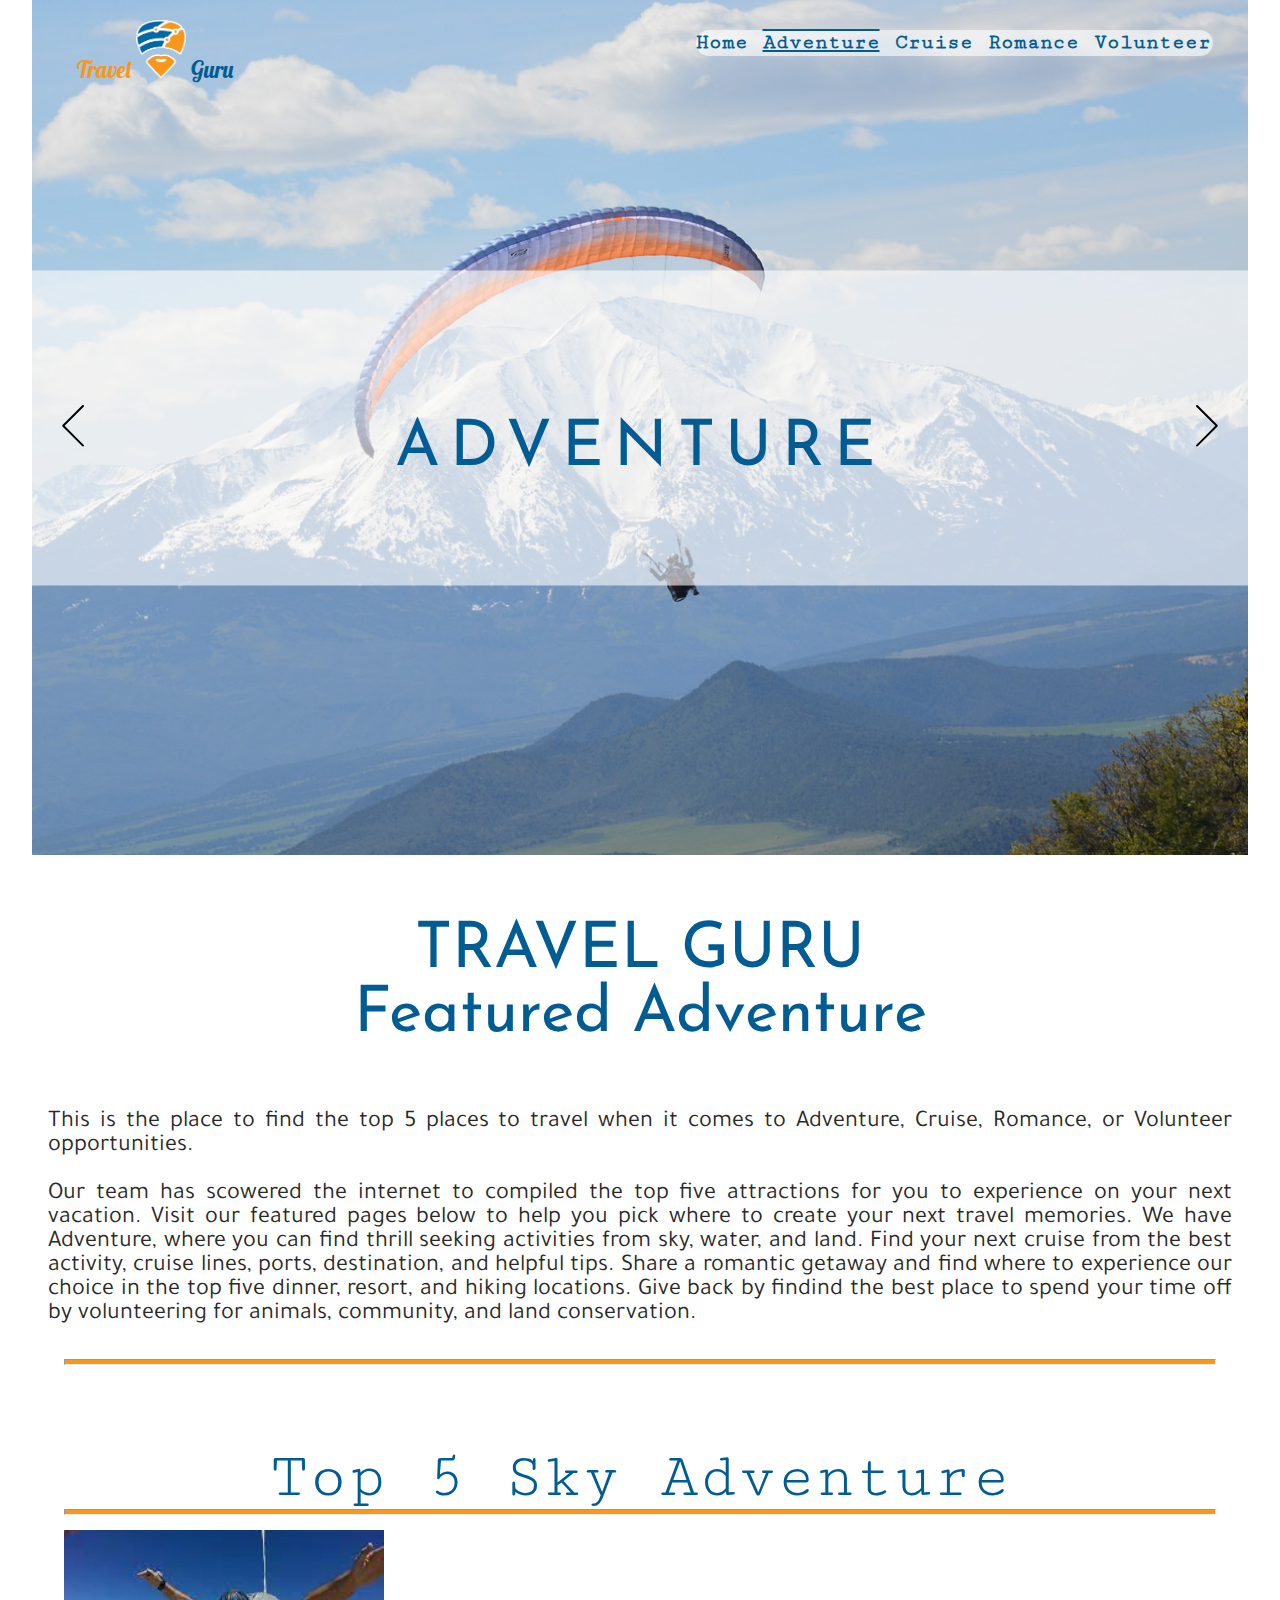
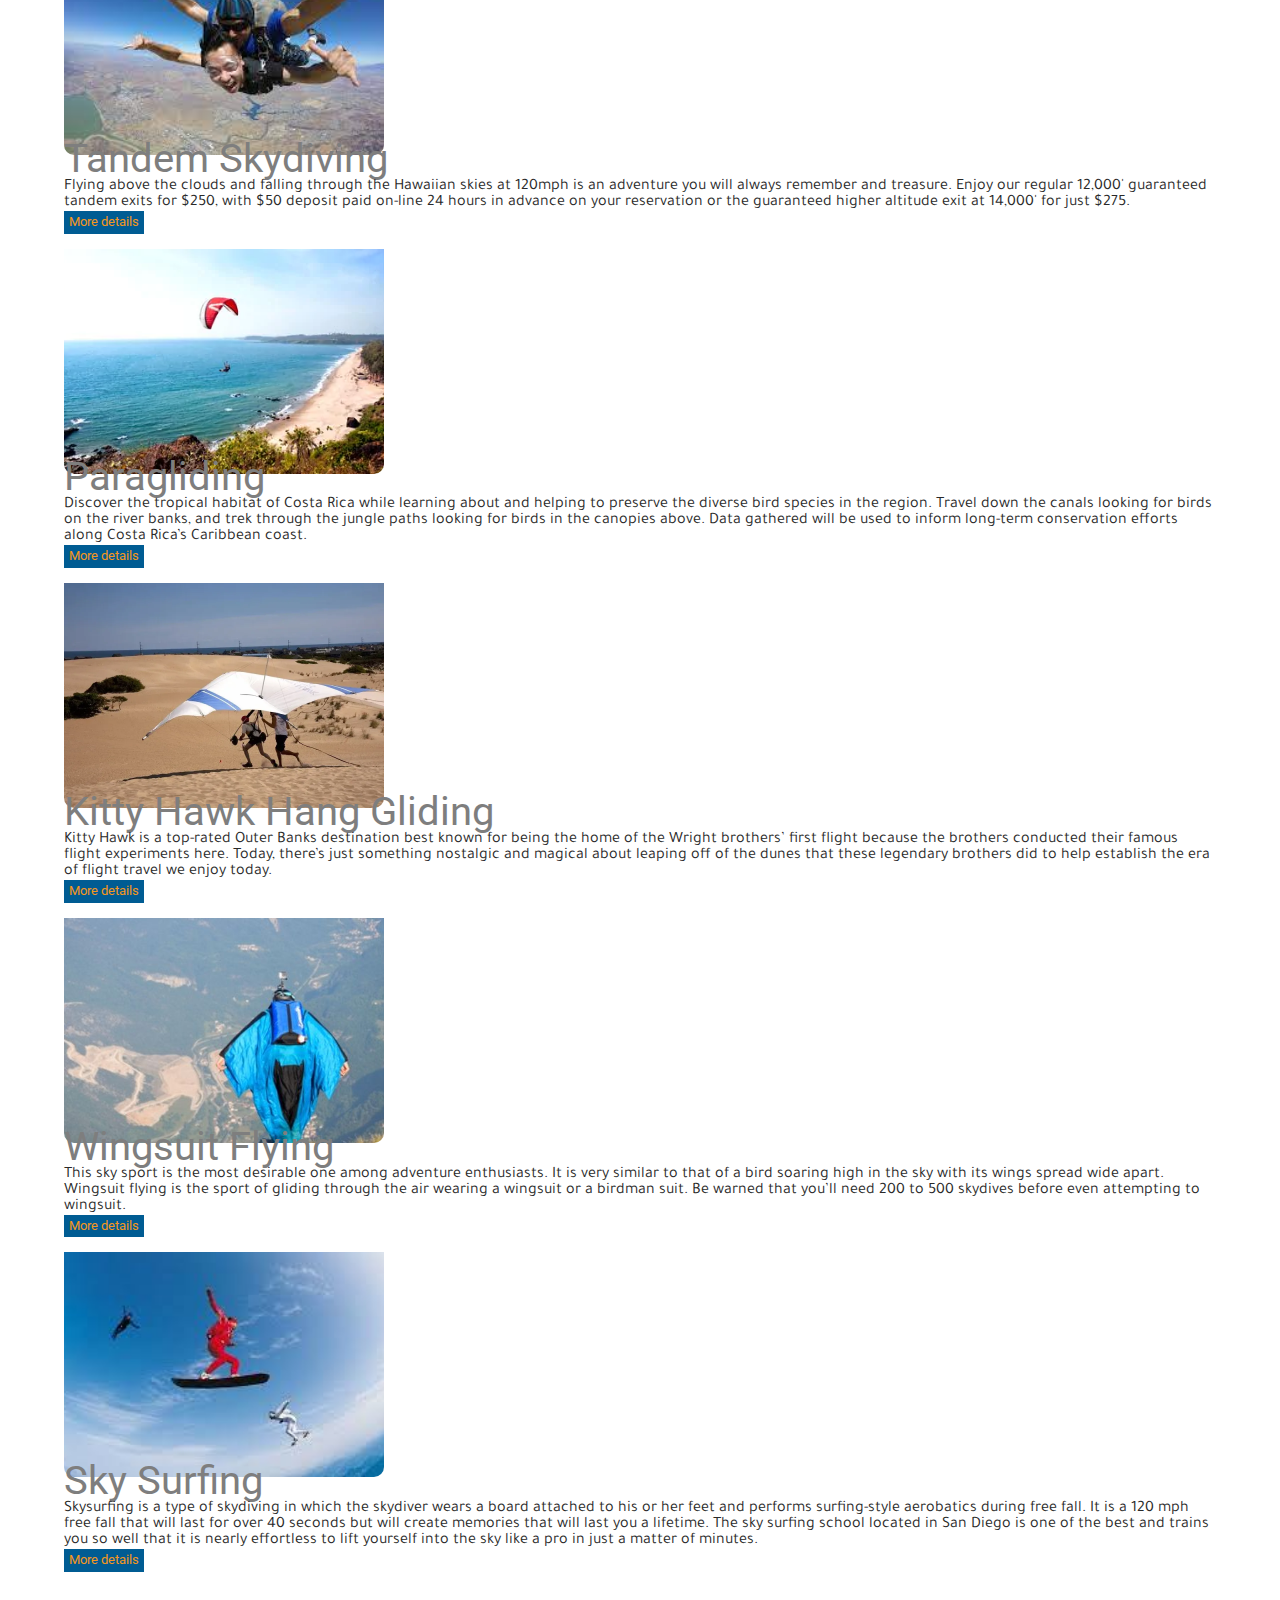
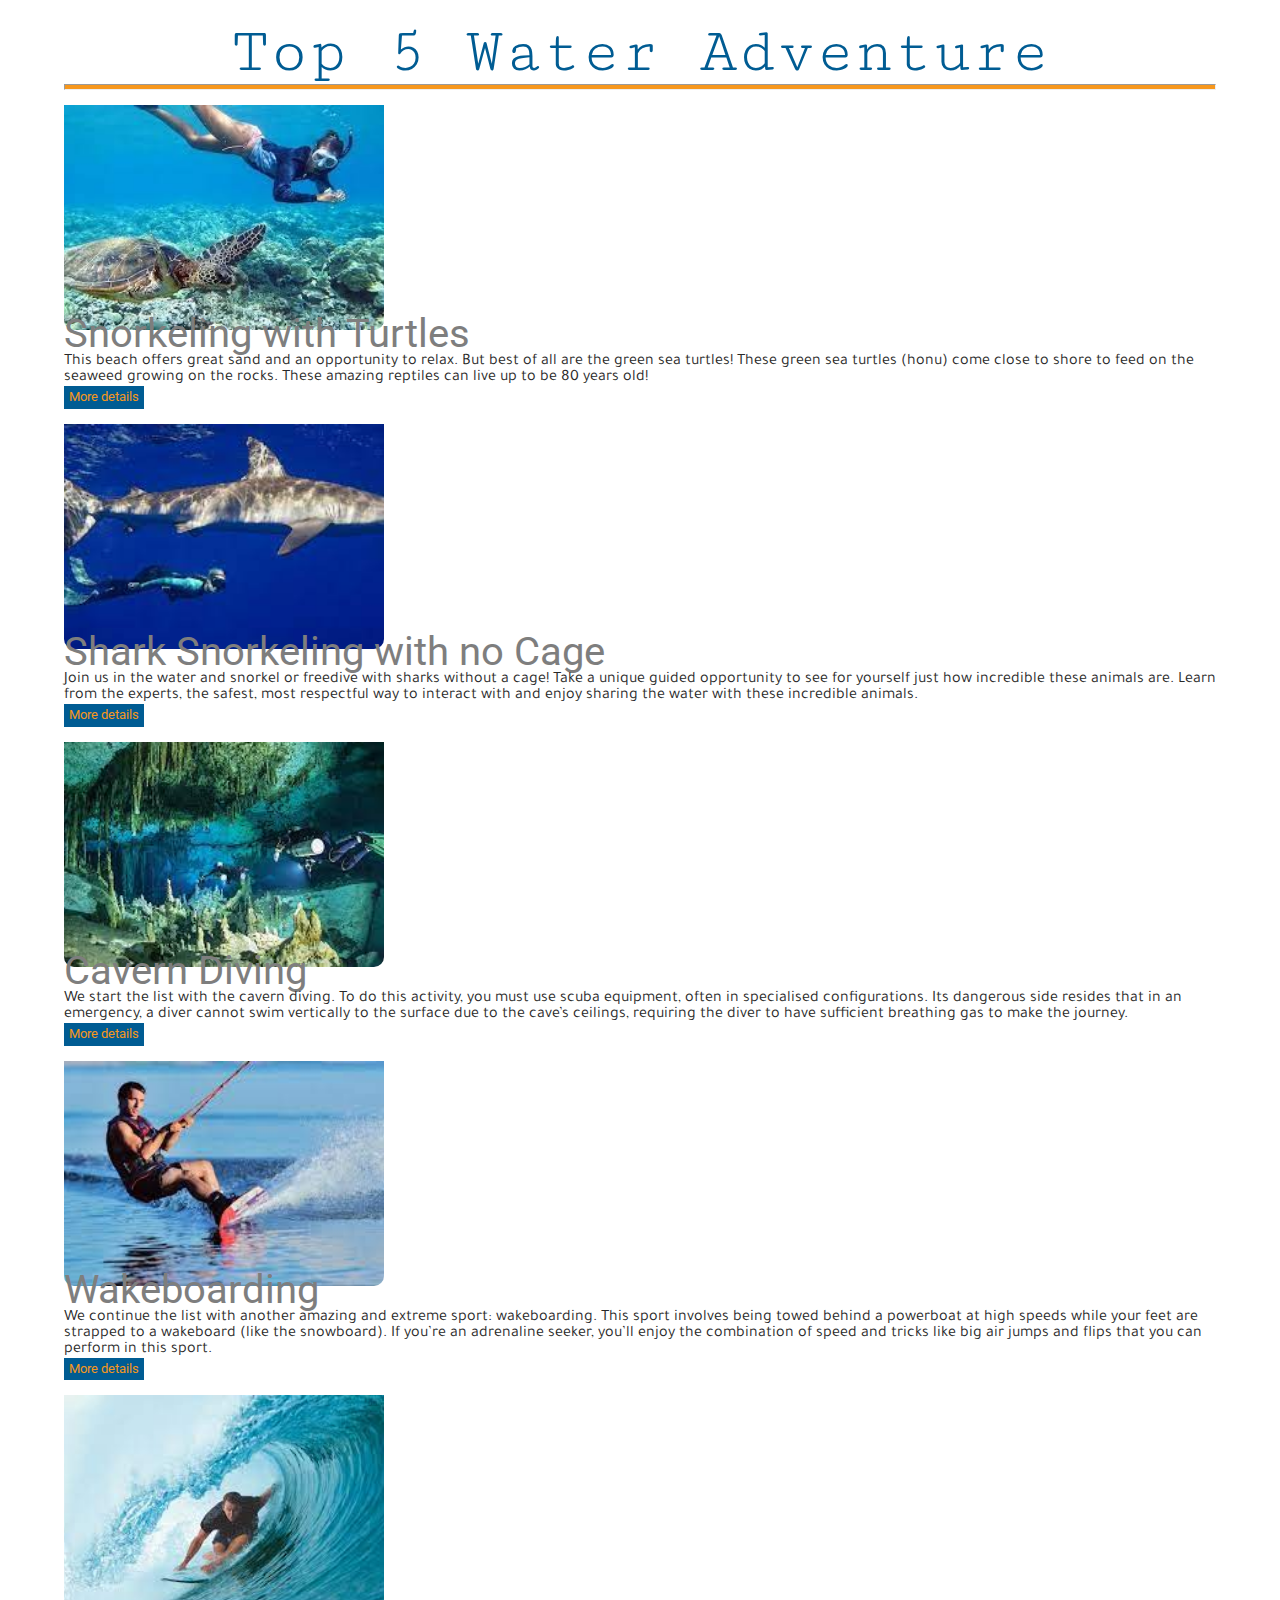
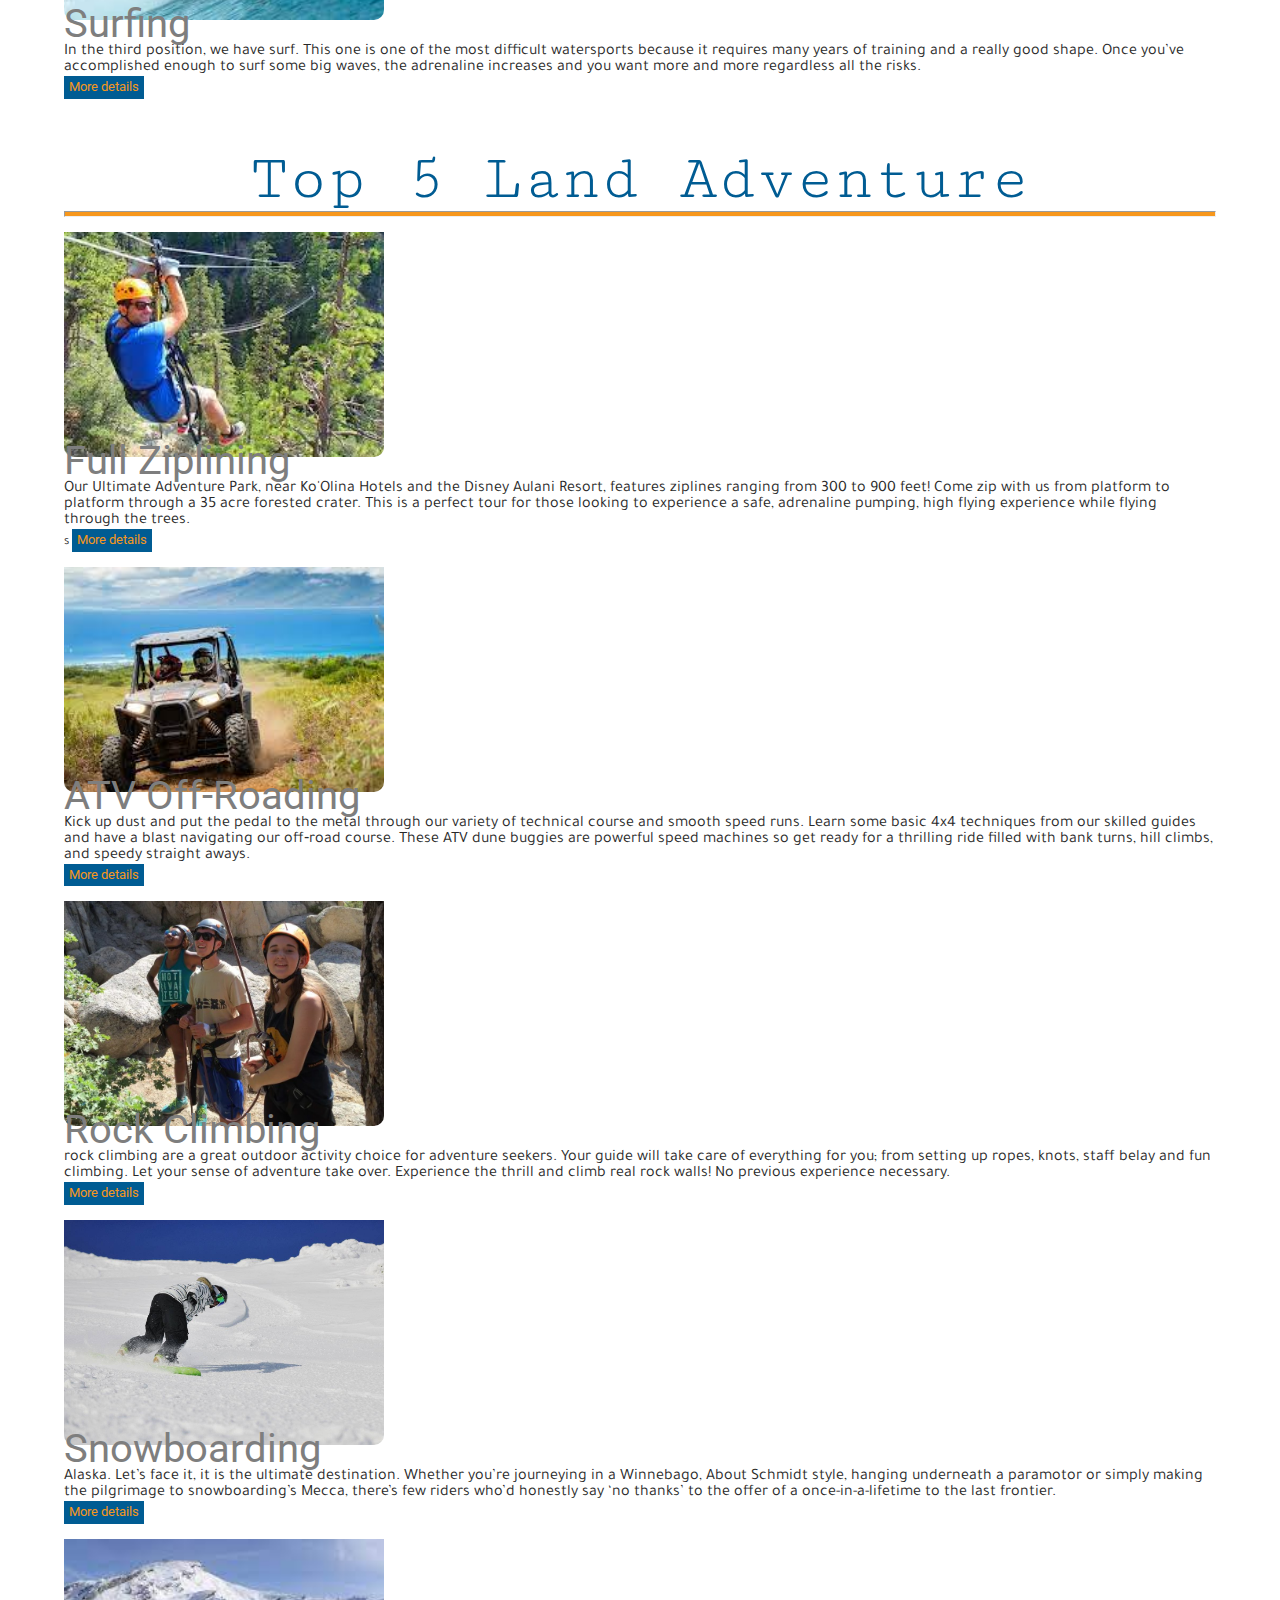
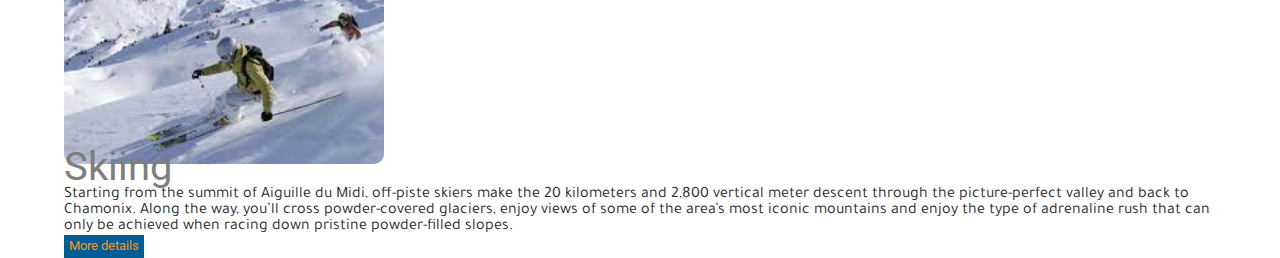
==== commit 62f05914: "Navigation background fixed, Font size on Mobile view changed" ====
--- a/adventure.html
+++ b/adventure.html
@@ -19,7 +19,7 @@
                 <div class="logo-box">
                     <a href="./index.html">
                         <span class="s1">Travel</span>
-                        <img src="imgs/TG_logo_small.png" width="60px">
+                        <img src="imgs/TG_logo_small.png">
                         <span class="s2">Guru</span>
                     </a>
                 </div>
@@ -414,6 +414,10 @@
     </div>
     <!-- <script src="./js/carouselScript.js"></script> -->
     <script src="./js/toggleMenu.js"></script>
+    <script>
+        window.addEventListener("resize",setMenuItemHeight);
+        //if the window size changes then it will run the setMenuItemHeight function
+    </script>
 </body>
 
 </html>
--- a/styles/mainStyle.css
+++ b/styles/mainStyle.css
@@ -1,11 +1,15 @@
+@import url("https://fonts.googleapis.com/css2?family=Cutive+Mono&family=Josefin+Sans:ital,wght@0,300;0,400;1,300;1,400&family=Roboto:ital,wght@0,100;0,300;1,300&display=swap");
+@import url("https://fonts.googleapis.com/css2?family=Tajawal&display=swap");
+@import url("https://fonts.googleapis.com/css2?family=Lobster&display=swap");
 @import url("https://fonts.googleapis.com/css2?family=Cutive+Mono&family=Josefin+Sans:ital,wght@0,300;0,400;1,300;1,400&family=Roboto:ital,wght@0,300;1,300&display=swap");
-@import url('https://fonts.googleapis.com/css2?family=Tajawal&display=swap');
-@import url('https://fonts.googleapis.com/css2?family=Lobster&display=swap');
+@import url("https://fonts.googleapis.com/css2?family=Lato:wght@100&display=swap");
+
 /* 
 font-family: 'Cutive Mono', monospace;
 font-family: 'Josefin Sans', sans-serif;
 font-family: 'Roboto', sans-serif;
 font-family: 'Lobster', cursive;
+font-family: 'Lato', sans-serif;
  */
 * {
   margin: 0;
@@ -32,6 +36,10 @@
   justify-items: center;
 }
 
+html {
+  scroll-behavior: smooth;
+}
+
 .wrapper {
   max-width: 1440px;
   background-color: #fff;
@@ -39,38 +47,43 @@
 }
 
 footer {
-    background-color: #005C93;
-    color: #FFFFFF;
-    font-family: Roboto;
-    font-size: 12px;
-    text-align: center;
-}
-
-.footer-container {
-    max-width: 1140px;
-    margin: 0 auto;
-    padding-left: 25px; 
-    padding-right: 25px;
-}
+  background-color: #005c93;
+  color: #ffffff;
+  font-family: 'Roboto';
+  font-size:16px;
+  text-align: center;
+
+  /* new codes */
+  /* padding: 10px;
+  margin-top: 20px;
+  margin-left: 50px;
+  margin-right: 50px; */
+}
+
 /*------ navigation bar style ------------------------------------------------------------- */
 .logo-box {
   position: absolute;
   top: 20px;
   left: 20px;
-  font-family: 'Lobster', cursive;
+  font-family: "Lobster", cursive;
   font-size: 1.4rem;
 }
 
-.logo-box a{
+.logo-box img{
+  width: 50px;
+}
+
+.logo-box a {
   text-decoration: none;
 }
 
-.s1{
+
+.s1 {
   color: #f7971c;
-  left:50px
+  left: 50px;
   /* margin-righkt: -10px; */
 }
-.s2{
+.s2 {
   color: #005c93;
   /* margin-left: -10px; */
 }
@@ -78,8 +91,13 @@
 .navbar {
   display: flex;
   align-items: center;
+  flex-direction: row;
   padding: 10px;
   position: relative;
+}
+
+.nav-style{
+  padding-top:20px;
 }
 
 nav {
@@ -93,27 +111,26 @@
   border-radius: 15px;
   font-family: "Cutive Mono", monospace;
   background-color: rgba(255, 255, 255, 0.6);
-
 }
 
 nav ul li {
   display: inline-block;
-  padding: 5px;
+  padding: 2.5px;
   font-size: 1.3em;
   font-weight: bold;
 }
 
-nav ul li a{
-  text-decoration: none;
-}
-
-a {
+nav ul li:nth-child(1){
+  padding-left: 0;
+}
+
+nav ul li a {
   text-decoration: none;
   transition: 0.25s;
   color: #005c93;
 }
 
-a:visited {
+nav ul li a:visited {
   color: #005c93;
 }
 
@@ -122,7 +139,7 @@
   text-decoration: underline;
   border-radius: 5px;
 }
-.active-page a{
+.active-page a {
   text-decoration: underline overline;
 }
 
@@ -205,7 +222,7 @@
   transform: translate(-50%, -50%);
 }
 
-.heading-primery-sub-desktop{
+.heading-primery-sub-desktop {
   font-size: 4rem;
   font-weight: 400;
   letter-spacing: 10px;
@@ -269,6 +286,10 @@
   padding: 4rem;
 }
 
+#page_title span {
+  font-family: "Cutive Mono", monospace;
+}
+
 #page_description {
   font-family: "Tajawal";
   font-size: 1.5rem;
@@ -276,7 +297,7 @@
   color: #292929;
   margin-left: 3rem;
   margin-right: 3rem;
-}  
+}
 
 #page_line {
   color: #f7971c;
@@ -286,8 +307,58 @@
 
 #page_line hr {
   height: 4px;
-  background-color: #F7971C;
-} 
+  background-color: #f7971c;
+}
+
+/* Second Navigation styel -------------------------------------------------------------------------*/
+
+#secondNavList {
+  font-family: "Lato", sans-serif;
+  font-size: 2rem;
+  font-weight: 100;
+  align-self: center;
+}
+
+#secondNav {
+  display: flex;
+  max-width: 1440px;
+  flex-wrap: wrap;
+  flex-direction: row;
+  justify-content: center;
+  margin-top: -40px;
+  margin-bottom: 50px;
+}
+
+#secondNavList {
+  display: flex;
+  flex-wrap: wrap;
+  flex-direction: row;
+  justify-content: center;
+}
+
+#secondNavList ul li a {
+  cursor: pointer;
+  color: black;
+  transition: 0.25s;
+  text-decoration: none;
+}
+
+#secondNavList ul li a:visited {
+  color: black;
+}
+
+#secondNavList ul li a:hover {
+  color: #f7971c;
+  text-decoration: underline;
+}
+
+#secondNavList span {
+  color: #f7971c;
+}
+
+.secondNavSpan {
+  padding: 15px;
+}
 
 /* featured activies style  ----------------------------------------------------------------------- */
 #featuredactivities {
@@ -309,26 +380,38 @@
 .activity-description {
   font-family: "Tajawal", sans-serif, Arial, Helvetica;
   font-size: 1rem;
-}  
-
+}
+
+.hover-effect:hover{
+  transform: scale(1.05);
+  cursor: pointer;
+}
 /* top 5 listings section style  --------------------------------------------------------------- */
+
+
+.card img{
+  border-radius: 15px;
+  margin-top: 15px;
+}
+
 .toplistingssection {
   margin-top: 3rem;
 }
 
 .toplistingstitle {
   font-family: "Cutive Mono", monospace;
-  font-size: 2.5rem;
+  font-size: 4rem;
+  /* font-size: 2.5rem; */
   text-align: center;
   width: 90%;
   margin: auto;
-  color: #005C93;
-}  
+  color: #005c93;
+}
 
 .toplistingscard {
   width: 90%;
   margin: auto;
-} 
+}
 
 .toplistingscard img {
   border-radius: 0 0 10px 10px;
@@ -336,42 +419,84 @@
   height: 25vh;
 }
 
-.toplistingscard .card-body .card-title {
-  margin-top: -1.2rem; 
+.toplistingscard .card-body {
+  margin-top: -1.2rem;
   font-size: 1.3rem;
   font-family: "Roboto", sans-serif, Arial, Helvetica;
   color: #7e7e7e;
-} 
- 
-
-.toplistingscard .card-body .card-text {
+}
+
+.card-title {
+  /* margin-top: -1.2rem; */
+  font-size: 2.5rem;
+  font-family: "Roboto", sans-serif, Arial, Helvetica;
+  color: #7e7e7e;
+}
+
+.toplistingscard .card-body {
   font-family: "Tajawal", sans-serif, Arial, Helvetica;
   font-size: 0.8rem;
   color: #292929;
 }
- 
+
+.card-text {
+  font-family: "Tajawal", sans-serif, Arial, Helvetica;
+  font-size: 1rem;
+  color: #292929;
+}
+
 .toplistingscard .card-body a {
-  background-color: #005C93;
-  color: #f7971c;;
+  background-color: #005c93;
+  color: #f7971c;
   font-family: "Roboto", sans-serif, Arial, Helvetica;
   padding: 5px;
   font-size: 0.8rem;
   text-align: center;
   text-decoration: none;
   display: inline-block;
-} 
+}
+
+.toplistingsaccordionpanel {
+  background-color: #005C93;
+  color: #F7971C;
+  cursor: pointer;
+  font-family: "Cutive Mono", monospace;
+  padding: 18px;
+  width: 100%;
+  border: none;
+  text-align: left;
+  outline: none;
+  font-size: 1.8rem;
+  transition: 0.4s;
+}
+
+.toplistingsaccordionpanel::after {
+  content: "\25BE";
+  float: right;
+}
+
+.active, .toplistingsaccordionpanel:hover {
+  background-color:white;
+}
+
+.toplistingsaccordioncontent {
+  padding: 0 18px;
+  display: none;
+  background-color: white;
+  overflow: hidden;
+}
 
 /* Media for toggle menu ======================================================*/
-@media screen and (max-width: 800px) {
+@media screen and (max-width: 850px) {
   .menu-display {
     display: block;
   }
 
-  nav {
+  .navbar nav {
     position: relative;
   }
 
-  nav ul {
+  .navbar nav ul {
     position: absolute;
     top: 20px;
     right: 45px;
@@ -388,13 +513,13 @@
     transform: translateX(60%);
   }
 
-  nav ul li a {
+  .navbar nav ul li a {
     cursor: pointer;
     width: 120px;
     z-index: 100;
   }
 
-  nav ul li a:hover {
+  .navbar nav ul li a:hover {
     background-color: #f7971c;
     cursor: pointer;
   }
@@ -403,42 +528,60 @@
     background-color: #f7971c;
     text-decoration: underline;
   }
-
-  
-}
-
+}
 
 /* Media query for mobile mode================================================================ */
-@media screen and (max-width: 800px) {
-  .logo-box{
-    left:10px;
-  }
-
-  #menu-button{
-    top:12px;
+@media screen and (max-width: 850px) {
+  .logo-box {
+    left: 10px;
+  }
+
+  #menu-button {
+    top: 12px;
     right: 10px;
   }
-  
-  .heading-primery-sub-desktop{
-      display: none;
+
+  .heading-primery-sub-desktop {
+    display: none;
   }
   .heading-primery-sub-mobile {
-        display: block;
+    display: block;
   }
 
   #featuredactivities {
-     grid-template-columns: 1fr;
-  } 
+    grid-template-columns: 1fr;
+  }
 
   .toplistingstitle {
-     font-size: 1.5rem;
-  } 
+    font-size: 1.5rem;
+  }
 
   .toplistingscard img {
-     width: 100%;
-     height: auto;
-     /* max-height: 60vh; */
-  }
+    width: 100%;
+    height: auto;
+    /* max-height: 60vh; */
+  }
+
+  #secondNavList {
+    display: none;
+  }
+
+  #page_title {
+    font-size: 2.5rem;
+  }
+
+  #page_description{
+    font-size:1.3rem ;
+  }
+
+  .card-title{
+    font-size: 1.5rem;
+  }
+
+  .card img{
+    border-radius: 15px;
+    margin-top: 10px;
+  }
+
 }
 /* ====================End of Media query for mobile mode==================================== */
-
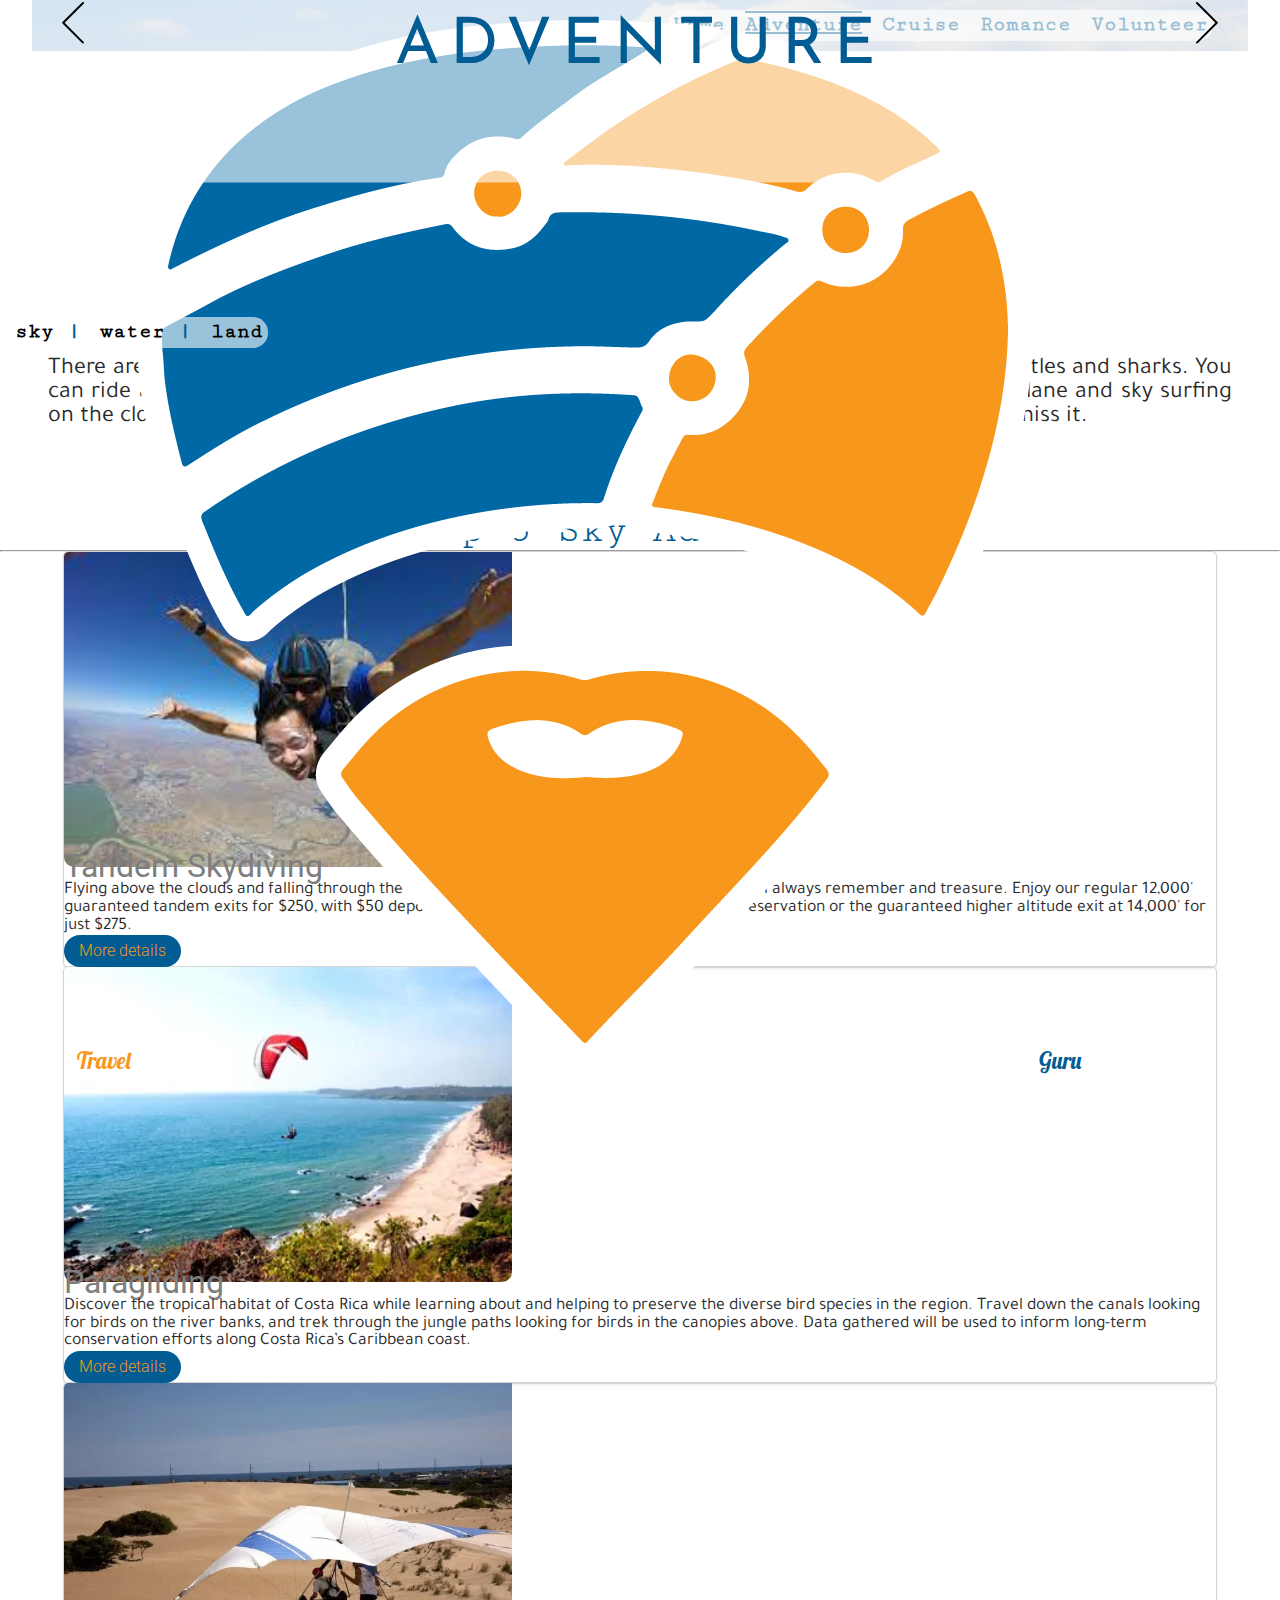
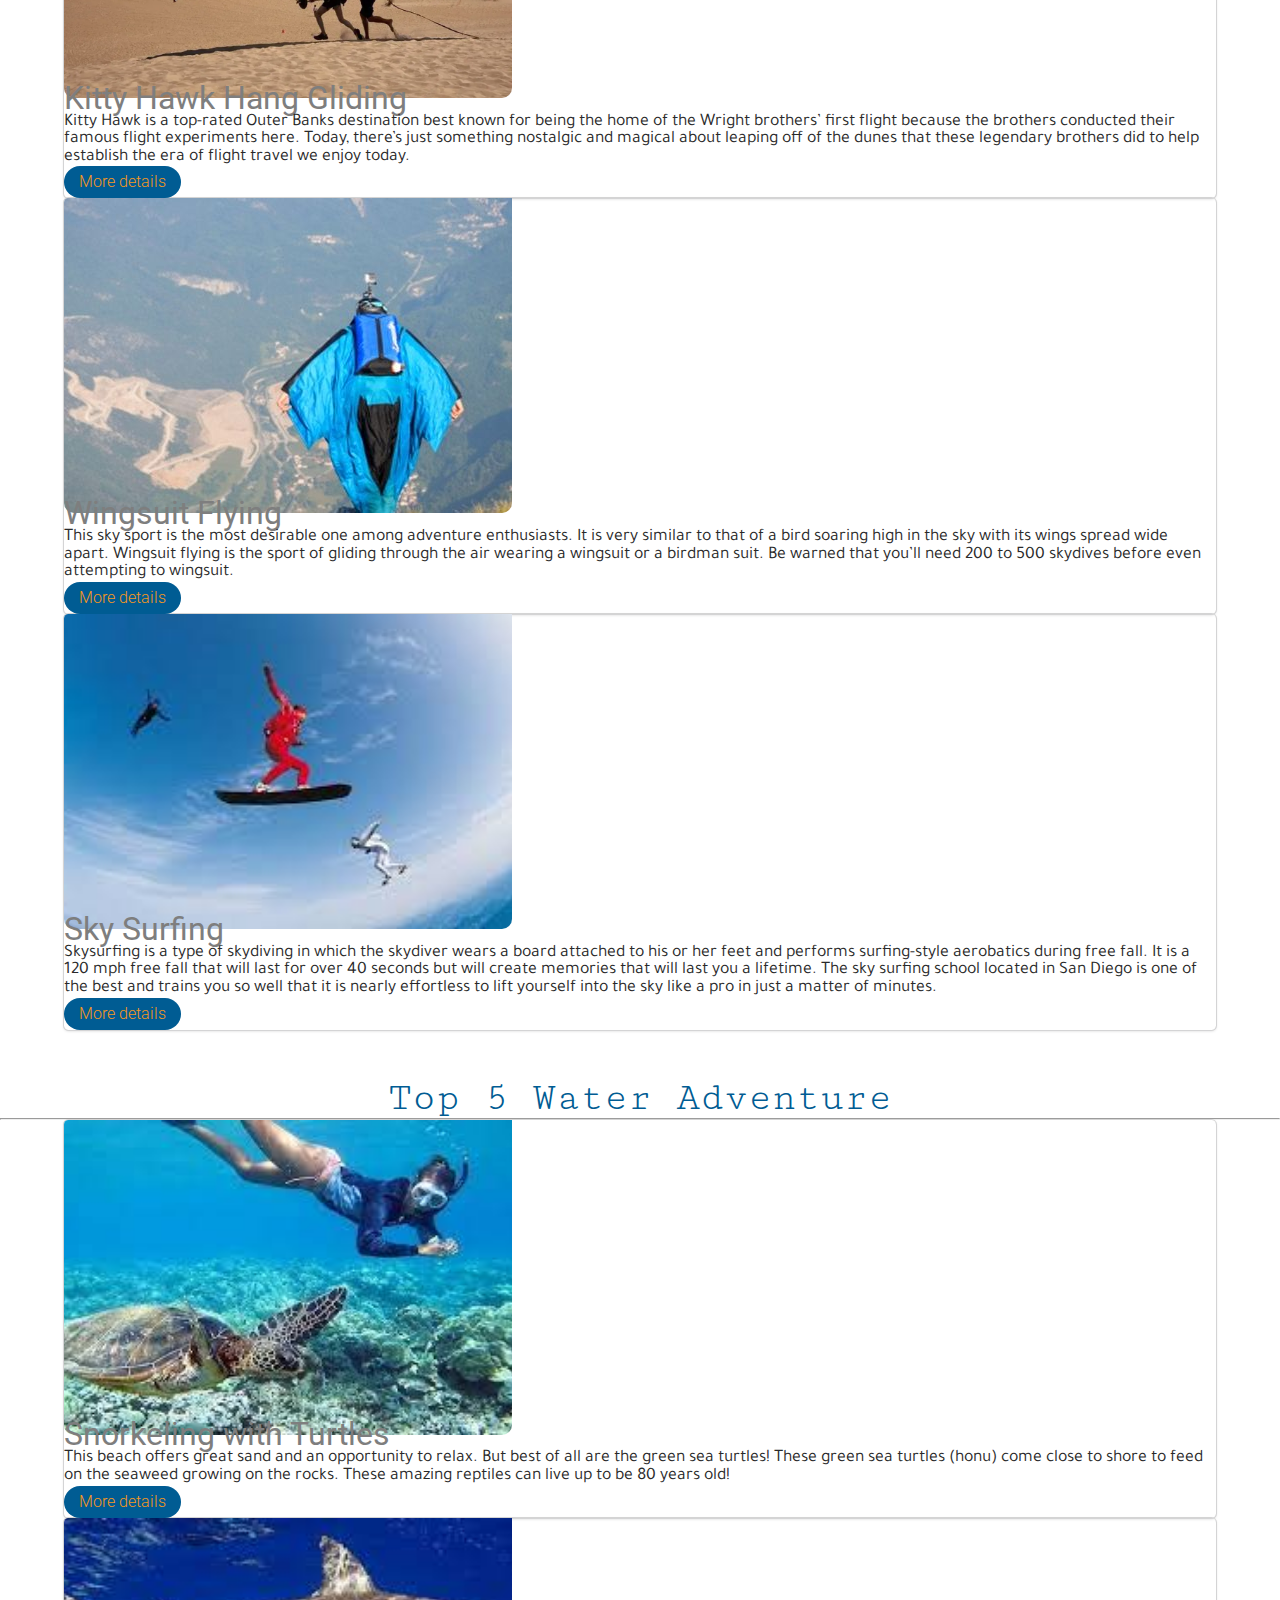
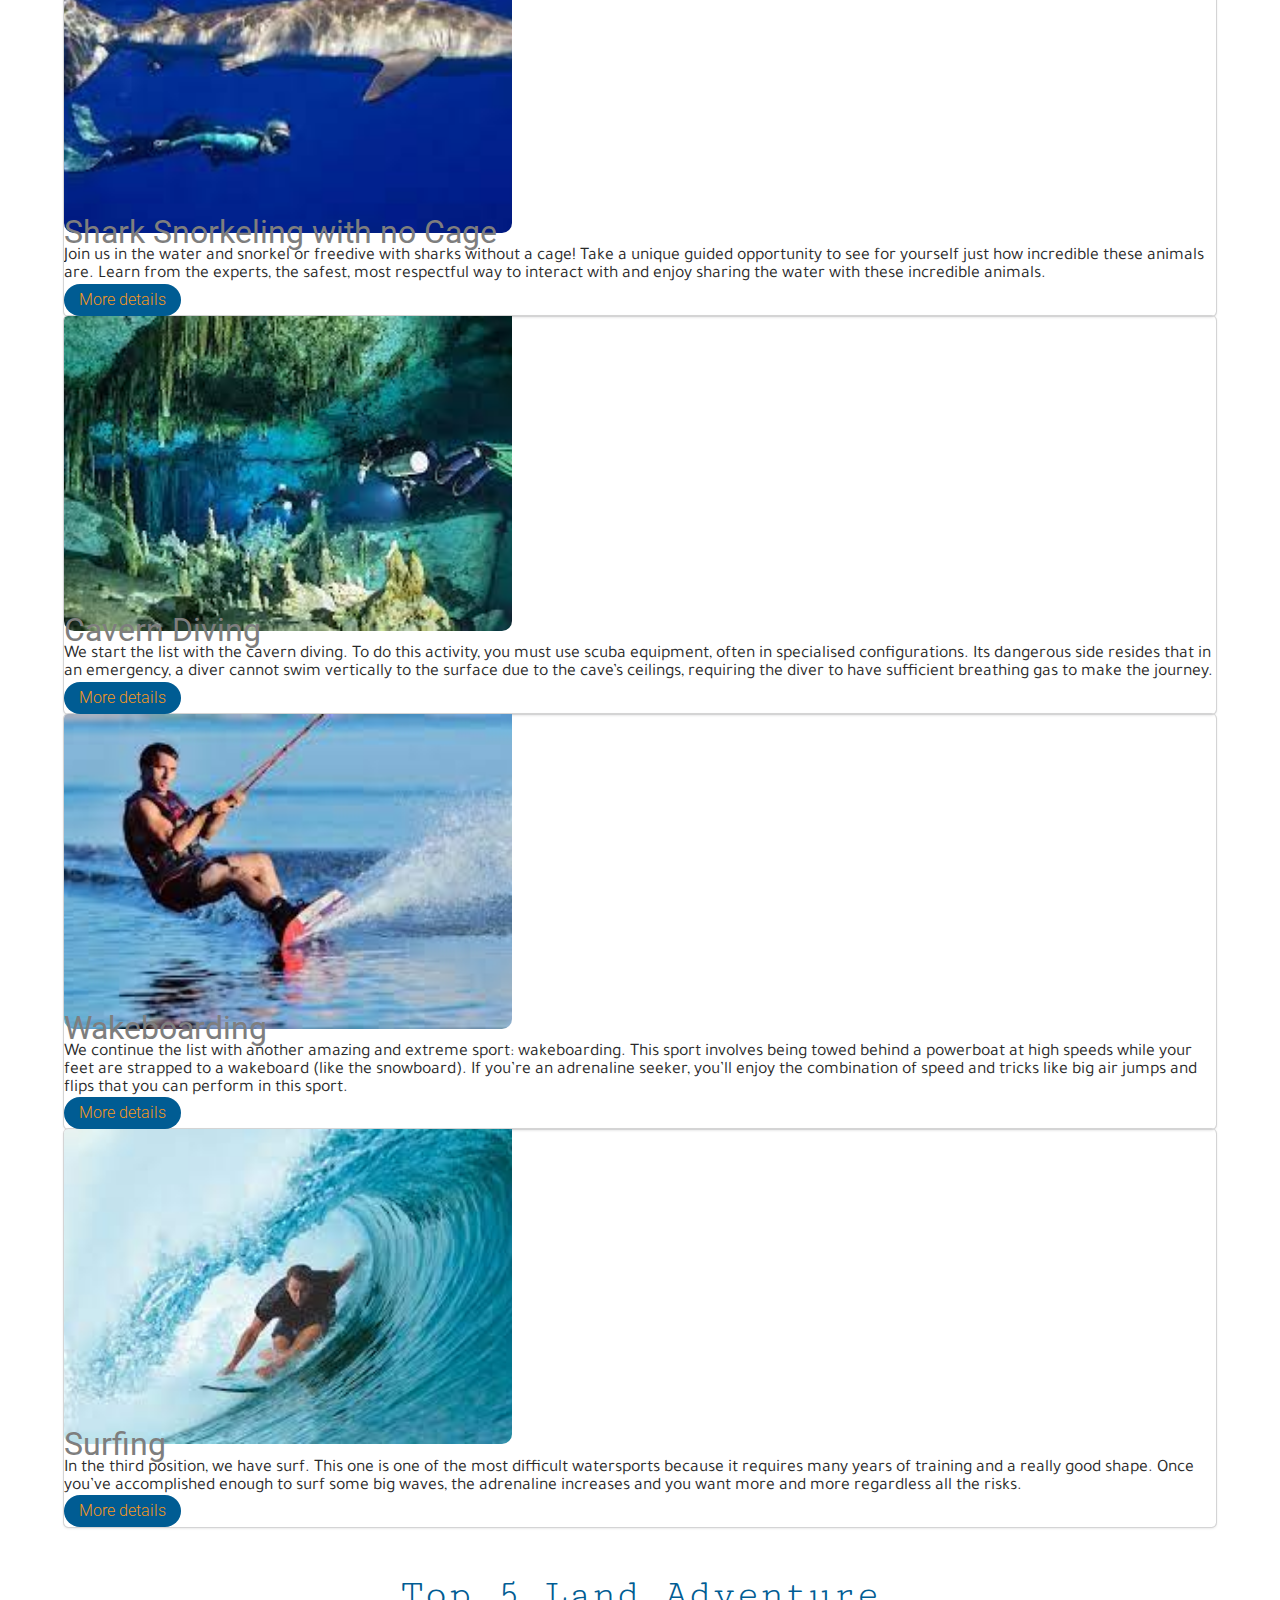
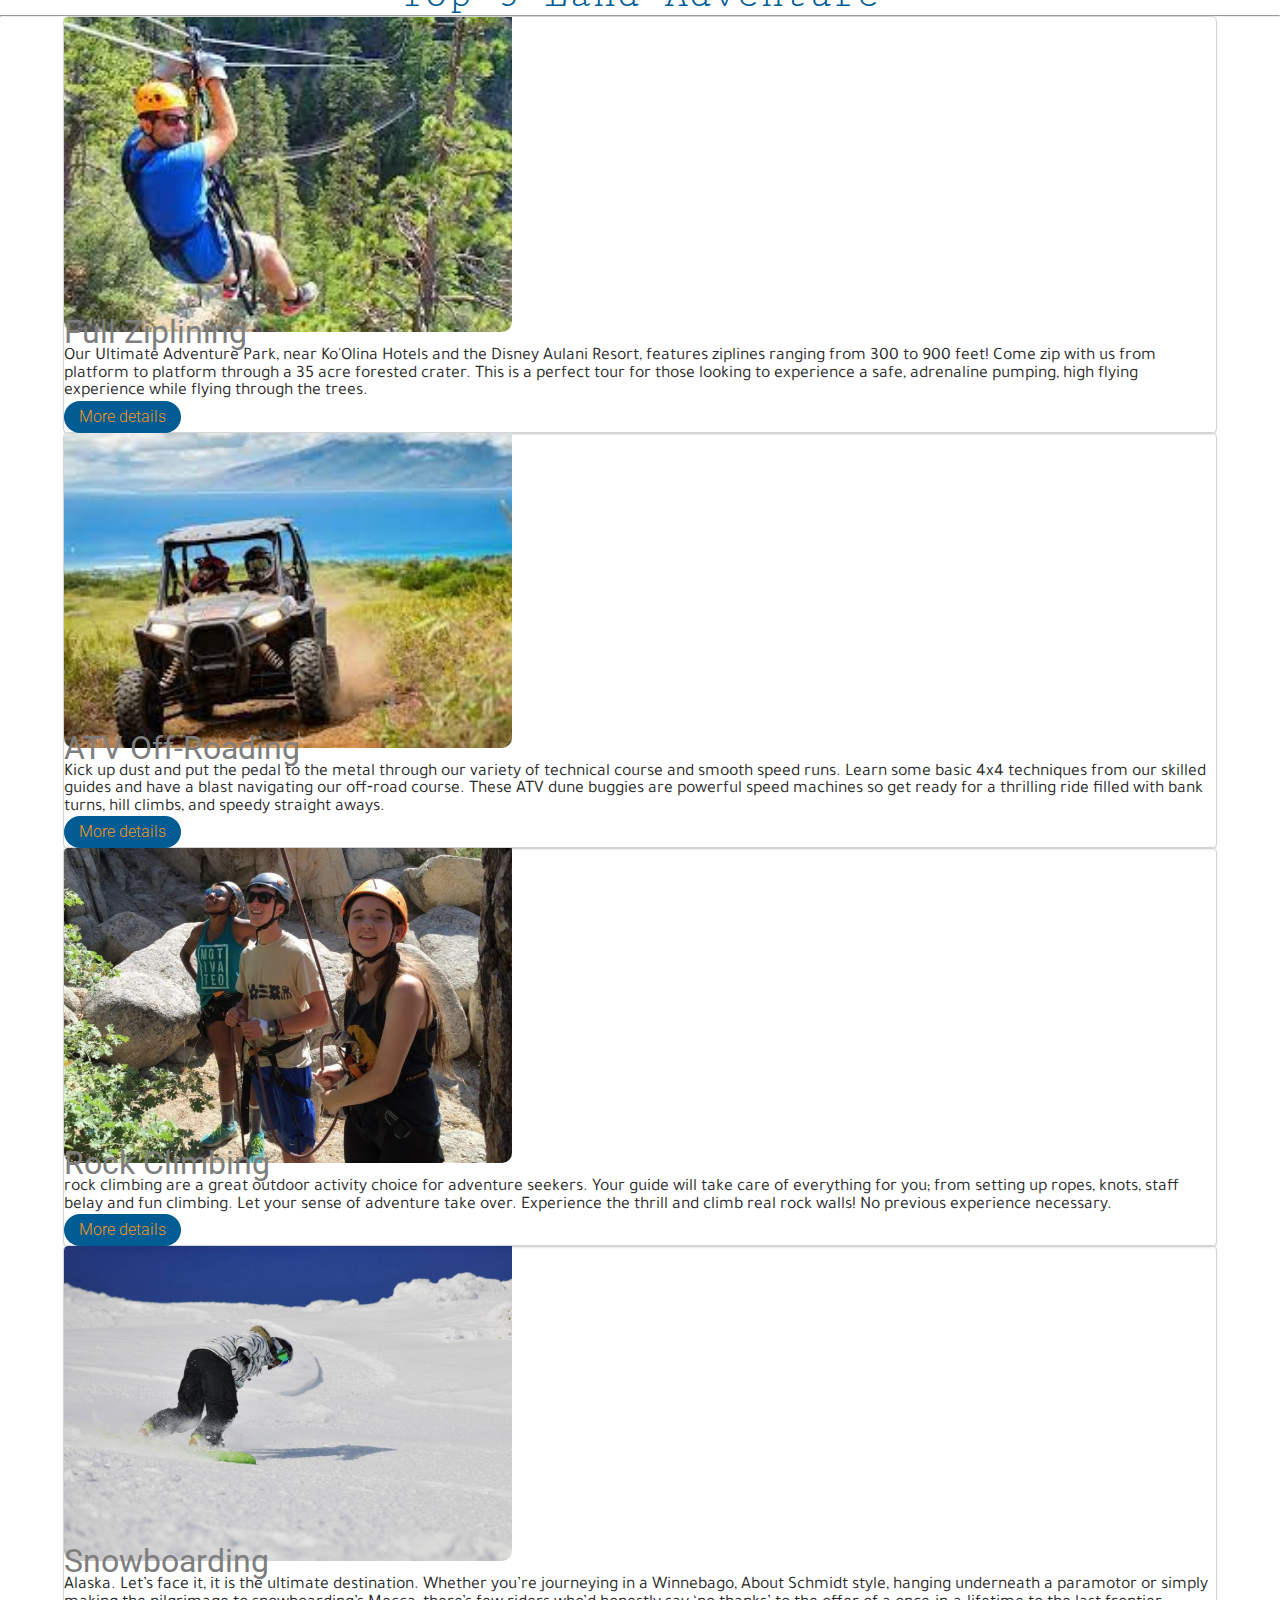
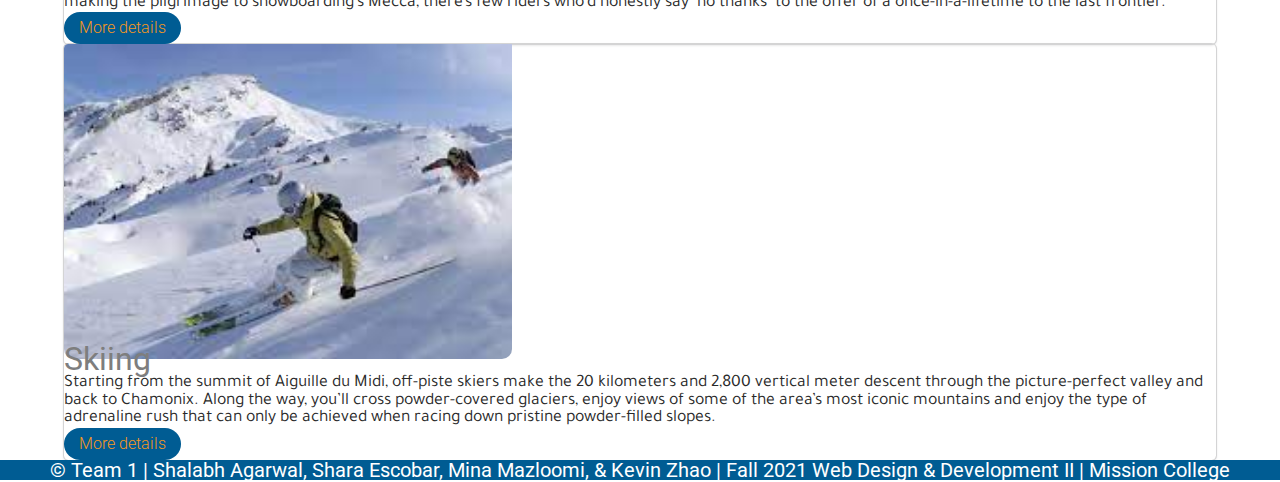
==== commit 261e3951: "Update adventure.html" ====
--- a/adventure.html
+++ b/adventure.html
@@ -80,131 +80,139 @@
         </div>
         <!-- =========================================================================================================================================== -->
         <!-- page introduction -->
+
         <div id="page_introduction">
             <div id="page_title">
                 <!-- Welcome to <br> TRAVEL GURU -->
-                TRAVEL GURU <br> Featured Adventure
+                TRAVEL GURU&nbsp; <br> Featured Adventure
             </div>
-            <div id="page_description">
-                This is the place to find the top 5 places to travel when it comes to Adventure, Cruise, Romance, or Volunteer opportunities.
-                <br><br>
-                Our team has scowered the internet to compiled the top five attractions for you to experience on your next
-                vacation. Visit our featured pages below to help you pick where to create your next travel memories.
-                We have Adventure, where you can find thrill seeking activities from sky, water, and land.
-                Find your next cruise from the best activity, cruise lines, ports, destination, and helpful tips.
-                Share a romantic getaway and find where to experience our choice in the top five dinner, resort,
-                and hiking locations. Give back by findind the best place to spend your time off by volunteering for
-                animals, community, and land conservation.
-            </div>
-            <br><br>
-            <div id="page_line">
-                <hr>
-            </div>
-            <br><br>
-        </div>
+            <!-- Second Navigation bar-------------------------------------------------------------------------------- -->
+            <nav id="secondNav" class="navbar">
+                <ul id="secondNavList">
+                    <li> <a href="#sky" style="color:black">
+                            sky</a> <span class="secondNavSpan">|
+                        </span></li>
+                    <li> <a href="#water" style="color:black">
+                            water</a> <span class="secondNavSpan">|
+                        </span></li>
+                    <li> <a href="#land" style="color:black">
+                            land</a> <span class="secondNavSpan">
+                        </span></li>
+                </ul>
+            </nav>
+            <!-- -------------------------------------------------------------------------------------------------- -->
+    	  
+	  <div id="page_description">
+	   There are a lot of adventures waiting for you to do and don’t miss them. You can swim with turtles and sharks. You can ride an ATV down the mountain and rock climb back to the top. You skydive out of an airplane and sky surfing on the cloud. We are waiting for you to join us on these adventures and have a fun time.  Don’t miss it. 
+	  </div>
+	  <br><br>
+	  <!-- <div id="page_line"><hr></div> -->
+        </div> 
+     <!-- 
         <!-- =============================================================================================================    -->
-
+        
         <!-- top 5 sections -->
-
         <!-- TOP 5 Sky Adventure -->
-        <div class="toplistingssection">
-            <div class="toplistingstitle">
-                Top 5 Sky Adventure
-            </div>
-            <div id="page_line">
-                <hr>
-            </div>
-
-            <div class="toplistingscard card border-0 mb-4">
-                <div class="row g-2">
-                    <div class="col-lg-3 col-md-4">
-                        <img class="img-fluid" src="imgs/skydives.png" class="" alt=" Tandem Skydiving">
-                    </div>
-                    <div class="col-lg-9 col-md-8">
-                        <div class="card-body">
-                            <p class="card-title">Tandem Skydiving</p>
-                            <p class="card-text">
-                                Flying above the clouds and falling through the Hawaiian skies at 120mph is an adventure you will always remember and treasure. Enjoy our regular 12,000' guaranteed tandem exits for $250, with $50 deposit paid on-line 24 hours in advance on your reservation or the guaranteed higher altitude exit at 14,000' for just $275.
-                            </p>
-                            <a class="btn position-absolute bottom-0" href="https://www.gviusa.com/programs/volunteer-elephants-thailand/">
-                                More details</a>
-                        </div>
-                    </div>
-                </div>
-            </div>
-
-
-            <div class="toplistingscard card border-0 mb-4">
-                <div class="row g-2">
-                    <div class="col-lg-3 col-md-4">
-                        <img class="img-fluid" src="imgs/paragliding.png" class="" alt="Paragliding">
-                    </div>
-                    <div class="col-lg-9 col-md-8">
-                        <div class="card-body">
-                            <p class="card-title">Paragliding</p>
-                            <p class="card-text">
-                                Discover the tropical habitat of Costa Rica while learning about and helping to preserve
-                                the diverse bird species in the region. Travel down the canals looking for birds on the
-                                river banks, and trek through the jungle paths looking for birds in the canopies above.
-                                Data gathered will be used to inform long-term conservation efforts along Costa Rica’s
-                                Caribbean coast.</p>
-                            <a class="btn position-absolute bottom-0" href="https://www.gviusa.com/programs/bird-research-in-costa-rica/">
-                                More details</a>
-                        </div>
-                    </div>
-                </div>
-            </div>
-
-
-            <div class="toplistingscard card border-0 mb-4">
-                <div class="row g-2">
-                    <div class="col-lg-3 col-md-4">
-                        <img class=" img-fluid" src="imgs/kitty.png" class="" alt="Kitty Hawk Hang Gliding">
-                    </div>
-                    <div class="col-lg-9 col-md-8">
-                        <div class="card-body">
-                            <p class="card-title">Kitty Hawk Hang Gliding</p>
-                            <p class="card-text">
-                                Kitty Hawk is a top-rated Outer Banks destination best known for being the home of the Wright brothers’ first flight because the brothers conducted their famous flight experiments here. Today, there’s just something nostalgic and magical about leaping off of the dunes that these legendary brothers did to help establish the era of flight travel we enjoy today.
-                            </p>
-                            <a class="btn position-absolute bottom-0" href="https://www.goeco.org/area/volunteer-in-africa/zimbabwe/african-wildlife-orphanage">
-                                More details</a>
-                        </div>
-                    </div>
-                </div>
-            </div>
-
-            <div class="toplistingscard card border-0 mb-4">
-                <div class="row g-2">
-                    <div class="col-lg-3 col-md-4">
-                        <img class=" img-fluid" src="imgs/wingsuit.png" class="" alt="Wingsuit Flying">
-                    </div>
-                    <div class="col-lg-9 col-md-8">
-                        <div class="card-body">
-                            <p class="card-title">Wingsuit Flying</p>
-                            <p class="card-text">
-                                This sky sport is the most desirable one among adventure enthusiasts. It is very similar to that of a bird soaring high in the sky with its wings spread wide apart. Wingsuit flying is the sport of gliding through the air wearing a wingsuit or a birdman suit. Be warned that you’ll need 200 to 500 skydives before even attempting to wingsuit.
-                            </p>
-                            <a class="btn position-absolute bottom-0" href="https://www.biosphere-expeditions.org/volunteeringinportugal">
-                                More details</a>
-                        </div>
-                    </div>
-                </div>
-            </div>
-
-            <div class="toplistingscard card border-0 mb-4">
-                <div class="row g-2">
-                    <div class="col-lg-3 col-md-4">
-                        <img class=" img-fluid" src="imgs/sky-surfing.png" class="" alt="Sky Surfing">
-                    </div>
-                    <div class="col-lg-9 col-md-8">
-                        <div class="card-body">
-                            <p class="card-title">Sky Surfing</p>
-                            <p class="card-text">
-                                Skysurfing is a type of skydiving in which the skydiver wears a board attached to his or her feet and performs surfing-style aerobatics during free fall. It is a 120 mph free fall that will last for over 40 seconds but will create memories that will last you a lifetime. The sky surfing school located in San Diego is one of the best and trains you so well that it is nearly effortless to lift yourself into the sky like a pro in just a matter of minutes.
-                            </p>
-                            <a class="btn position-absolute bottom-0" href="https://www.goeco.org/area/volunteer-in-south-america/ecuador/animal-plus-spanish">
-                                More details</a>
+        <button class="toplistingsaccordionpanel">Top 5 Sky Adventure</button>
+        <div class="toplistingssection toplistingsaccordioncontent">
+            <div class="toplistingssection">
+                <div id="categories" class="toplistingstitle">
+                    Top 5 Sky Adventure
+                </div>
+                <div id="page_line">
+                    <hr>
+                </div>
+
+                <div class="toplistingscard card border-0 mb-4">
+                    <div class="row g-2">
+                        <div class="col-lg-3 col-md-4">
+                            <img class="img-fluid" src="imgs/skydives.png" class="" alt=" Tandem Skydiving">
+                        </div>
+                        <div class="col-lg-9 col-md-8">
+                            <div class="card-body">
+                                <p class="card-title">Tandem Skydiving</p>
+                                <p class="card-text">
+                                    Flying above the clouds and falling through the Hawaiian skies at 120mph is an adventure you will always remember and treasure. Enjoy our regular 12,000' guaranteed tandem exits for $250, with $50 deposit paid on-line 24 hours in advance on your reservation or the guaranteed higher altitude exit at 14,000' for just $275.
+                                </p>
+                                <a class="btn position-absolute bottom-0" href="https://www.gviusa.com/programs/volunteer-elephants-thailand/">
+                                    More details</a>
+                            </div>
+                        </div>
+                    </div>
+                </div>
+
+
+                <div class="toplistingscard card border-0 mb-4">
+                    <div class="row g-2">
+                        <div class="col-lg-3 col-md-4">
+                            <img class="img-fluid" src="imgs/paragliding.png" class="" alt="Paragliding">
+                        </div>
+                        <div class="col-lg-9 col-md-8">
+                            <div class="card-body">
+                                <p class="card-title">Paragliding</p>
+                                <p class="card-text">
+                                    Discover the tropical habitat of Costa Rica while learning about and helping to preserve
+                                    the diverse bird species in the region. Travel down the canals looking for birds on the
+                                    river banks, and trek through the jungle paths looking for birds in the canopies above.
+                                    Data gathered will be used to inform long-term conservation efforts along Costa Rica’s
+                                    Caribbean coast.</p>
+                                <a class="btn position-absolute bottom-0" href="https://www.gviusa.com/programs/bird-research-in-costa-rica/">
+                                    More details</a>
+                            </div>
+                        </div>
+                    </div>
+                </div>
+                
+                <div class="toplistingscard card border-0 mb-4">
+                    <div class="row g-2">
+                        <div class="col-lg-3 col-md-4">
+                            <img class=" img-fluid" src="imgs/kitty.png" class="" alt="Kitty Hawk Hang Gliding">
+                        </div>
+                        <div class="col-lg-9 col-md-8">
+                            <div class="card-body">
+                                <p class="card-title">Kitty Hawk Hang Gliding</p>
+                                <p class="card-text">
+                                    Kitty Hawk is a top-rated Outer Banks destination best known for being the home of the Wright brothers’ first flight because the brothers conducted their famous flight experiments here. Today, there’s just something nostalgic and magical about leaping off of the dunes that these legendary brothers did to help establish the era of flight travel we enjoy today.
+                                </p>
+                                <a class="btn position-absolute bottom-0" href="https://www.goeco.org/area/volunteer-in-africa/zimbabwe/african-wildlife-orphanage">
+                                    More details</a>
+                            </div>
+                        </div>
+                    </div>
+                </div>
+
+                <div class="toplistingscard card border-0 mb-4">
+                    <div class="row g-2">
+                        <div class="col-lg-3 col-md-4">
+                            <img class=" img-fluid" src="imgs/wingsuit.png" class="" alt="Wingsuit Flying">
+                        </div>
+                        <div class="col-lg-9 col-md-8">
+                            <div class="card-body">
+                                <p class="card-title">Wingsuit Flying</p>
+                                <p class="card-text">
+                                    This sky sport is the most desirable one among adventure enthusiasts. It is very similar to that of a bird soaring high in the sky with its wings spread wide apart. Wingsuit flying is the sport of gliding through the air wearing a wingsuit or a birdman suit. Be warned that you’ll need 200 to 500 skydives before even attempting to wingsuit.
+                                </p>
+                                <a class="btn position-absolute bottom-0" href="https://www.biosphere-expeditions.org/volunteeringinportugal">
+                                    More details</a>
+                            </div>
+                        </div>
+                    </div>
+                </div>
+
+                <div class="toplistingscard card border-0 mb-4">
+                    <div class="row g-2">
+                        <div class="col-lg-3 col-md-4">
+                            <img class=" img-fluid" src="imgs/sky-surfing.png" class="" alt="Sky Surfing">
+                        </div>
+                        <div class="col-lg-9 col-md-8">
+                            <div class="card-body">
+                                <p class="card-title">Sky Surfing</p>
+                                <p class="card-text">
+                                    Skysurfing is a type of skydiving in which the skydiver wears a board attached to his or her feet and performs surfing-style aerobatics during free fall. It is a 120 mph free fall that will last for over 40 seconds but will create memories that will last you a lifetime. The sky surfing school located in San Diego is one of the best and trains you so well that it is nearly effortless to lift yourself into the sky like a pro in just a matter of minutes.
+                                </p>
+                                <a class="btn position-absolute bottom-0" href="https://www.goeco.org/area/volunteer-in-south-america/ecuador/animal-plus-spanish">
+                                    More details</a>
+                            </div>
                         </div>
                     </div>
                 </div>
@@ -212,212 +220,224 @@
         </div>
 
         <!-- TOP 5 Water Adventure  -->
-        <div class="toplistingssection">
-            <div class="toplistingstitle">
-                Top 5 Water Adventure
-            </div>
-            <div id="page_line">
-                <hr>
-            </div>
-            <div class="toplistingscard card border-0 mb-4">
-                <div class="row g-2">
-                    <div class="col-lg-3 col-md-4">
-                        <img class="img-fluid" src="imgs/snorking.png" class="" alt="Snorkeling with Turtles">
-                    </div>
-                    <div class="col-lg-9 col-md-8">
-                        <div class="card-body">
-                            <p class="card-title">Snorkeling with Turtles</p>
-                            <p class="card-text">
-                              This beach offers great sand and an opportunity to relax. But best of all are the green sea turtles! These green sea turtles (honu) come close to shore to feed on the seaweed growing on the rocks. These amazing reptiles can live up to be 80 years old!
-                            </p>
-                            <a class="btn position-absolute bottom-0" href="https://www.gviusa.com/programs/volunteer-elephants-thailand/">
-                                More details</a>
-                        </div>
-                    </div>
-                </div>
-            </div>
-
-            <div class="toplistingscard card border-0 mb-4">
-                <div class="row g-2">
-                    <div class="col-lg-3 col-md-4">
-                        <img class="img-fluid" src="imgs/swimming.png" class="" alt="Shark Snorkeling with no Cage">
-                    </div>
-                    <div class="col-lg-9 col-md-8">
-                        <div class="card-body">
-                            <p class="card-title">Shark Snorkeling with no Cage</p>
-                            <p class="card-text">
-                                Join us in the water and snorkel or freedive with sharks without a cage! Take a unique guided opportunity to see for yourself just how incredible these animals are. Learn from the experts, the safest, most respectful way to interact with and enjoy sharing the water with these incredible animals.
-                            </p>
-                            <a class="btn position-absolute bottom-0" href="https://www.gviusa.com/programs/bird-research-in-costa-rica/">
-                                More details</a>
-                        </div>
-                    </div>
-                </div>
-            </div>
-
-
-            <div class="toplistingscard card border-0 mb-4">
-                <div class="row g-2">
-                    <div class="col-lg-3 col-md-4">
-                        <img class=" img-fluid" src="imgs/diving.png" class="" alt="Cavern Diving">
-                    </div>
-                    <div class="col-lg-9 col-md-8">
-                        <div class="card-body">
-                            <p class="card-title">Cavern Diving</p>
-                            <p class="card-text">
-                                We start the list with the cavern diving. To do this activity, you must use scuba equipment, often in specialised configurations.  Its dangerous side resides that in  an emergency, a diver cannot swim vertically to the surface due to the cave’s ceilings, requiring the diver to have sufficient breathing gas to make the journey. 
-                            </p>
-                            <a class="btn position-absolute bottom-0" href="https://www.goeco.org/area/volunteer-in-africa/zimbabwe/african-wildlife-orphanage">
-                                More details</a>
-                        </div>
-                    </div>
-                </div>
-            </div>
-
-            <div class="toplistingscard card border-0 mb-4">
-                <div class="row g-2">
-                    <div class="col-lg-3 col-md-4">
-                        <img class=" img-fluid" src="imgs/wakeboard.png" class="" alt="Wakeboarding">
-                    </div>
-                    <div class="col-lg-9 col-md-8">
-                        <div class="card-body">
-                            <p class="card-title">Wakeboarding</p>
-                            <p class="card-text">
-                                We continue the list with another amazing and extreme sport: wakeboarding. This sport involves being towed behind a powerboat at high speeds while your feet are strapped to a wakeboard (like the snowboard). If you’re an adrenaline seeker, you’ll enjoy the combination of speed and tricks like big air jumps and flips that you can perform in this sport.
-                            </p>
-                            <a class="btn position-absolute bottom-0" href="https://www.biosphere-expeditions.org/volunteeringinportugal">
-                                More details</a>
-                        </div>
-                    </div>
-                </div>
-            </div>
-
-            <div class="toplistingscard card border-0 mb-4">
-                <div class="row g-2">
-                    <div class="col-lg-3 col-md-4">
-                        <img class=" img-fluid" src="imgs/surfing.png" class="" alt="Surfing">
-                    </div>
-                    <div class="col-lg-9 col-md-8">
-                        <div class="card-body">
-                            <p class="card-title">Surfing</p>
-                            <p class="card-text">
-                                In the third position, we have surf. This one is one of the most difficult watersports because it requires many years of training and a really good shape. Once you’ve accomplished enough to surf some big waves, the adrenaline increases and you want more and more regardless all the risks.
-                            </p>
-                            <a class="btn position-absolute bottom-0" href="https://www.goeco.org/area/volunteer-in-south-america/ecuador/animal-plus-spanish">
-                                More details</a>
-                        </div>
-                    </div>
-                </div>
-            </div>
-        </div>
+        <button class="toplistingsaccordionpanel">Top 5 Water Adventure</button>
+        <div class="toplistingssection toplistingsaccordioncontent">
+            <div class="toplistingssection">
+                <div id="categories" class="toplistingstitle">
+                    Top 5 Water Adventure
+                </div>
+                <div id="page_line">
+                    <hr>
+                </div>
+                <div class="toplistingscard card border-0 mb-4">
+                    <div class="row g-2">
+                        <div class="col-lg-3 col-md-4">
+                                            <img class="img-fluid" src="imgs/snorking.png" class="" alt="Snorkeling with Turtles">
+                                        </div>
+                                        <div class="col-lg-9 col-md-8">
+                                            <div class="card-body">
+                                                <p class="card-title">Snorkeling with Turtles</p>
+                                                <p class="card-text">
+                                                    This beach offers great sand and an opportunity to relax. But best of all are the green sea turtles! These green sea turtles (honu) come close to shore to feed on the seaweed growing on the rocks. These amazing reptiles can live up to be 80 years old!                                                
+                                                </p>
+                                                <a class="btn position-absolute bottom-0" href="https://www.gviusa.com/programs/volunteer-elephants-thailand/">
+                                                    More details</a>
+                                            </div>
+                                        </div>
+                            </div>
+                       </div>
+                                <div class="toplistingscard card border-0 mb-4">
+                                    <div class="row g-2">
+                                        <div class="col-lg-3 col-md-4">
+                                            <img class="img-fluid" src="imgs/swimming.png" class="" alt="Shark Snorkeling with no Cage">
+                                        </div>
+                                        <div class="col-lg-9 col-md-8">
+                                            <div class="card-body">
+                                                <p class="card-title">Shark Snorkeling with no Cage</p>
+                                                <p class="card-text">
+                                                    Join us in the water and snorkel or freedive with sharks without a cage! Take a unique guided opportunity to see for yourself just how incredible these animals are. Learn from the experts, the safest, most respectful way to interact with and enjoy sharing the water with these incredible animals.
+                                                </p>
+                                                <a class="btn position-absolute bottom-0" href="https://www.gviusa.com/programs/volunteer-elephants-thailand/">
+                                                    More details</a>
+                                            </div>
+                                        </div>
+                                    </div>
+                                </div>
+
+                                <div class="toplistingscard card border-0 mb-4">
+                                    <div class="row g-2">
+                                        <div class="col-lg-3 col-md-4">
+                                            <img class="img-fluid" src="imgs/diving.png" class="" alt="Cavern Diving">
+                                        </div>
+                                        <div class="col-lg-9 col-md-8">
+                                            <div class="card-body">
+                                                <p class="card-title">Cavern Diving</p>
+                                                <p class="card-text">
+                                               We start the list with the cavern diving. To do this activity, you must use scuba equipment, often in specialised configurations.  Its dangerous side resides that in  an emergency, a diver cannot swim vertically to the surface due to the cave’s ceilings, requiring the diver to have sufficient breathing gas to make the journey. 
+                                                </p>
+                                                <a class="btn position-absolute bottom-0" href="https://www.gviusa.com/programs/bird-research-in-costa-rica/">
+                                                    More details</a>
+                                            </div>
+                                        </div>
+                                    </div>
+                                </div>
+                         
+
+                                <div class="toplistingscard card border-0 mb-4">
+                                    <div class="row g-2">
+                                        <div class="col-lg-3 col-md-4">
+                                            <img class=" img-fluid" src="imgs/wakeboard.png" class="" alt="Wakeboarding">
+                                        </div>
+                                        <div class="col-lg-9 col-md-8">
+                                            <div class="card-body">
+                                                <p class="card-title">Wakeboarding</p>
+                                                <p class="card-text">
+                                                  We continue the list with another amazing and extreme sport: wakeboarding. This sport involves being towed behind a powerboat at high speeds while your feet are strapped to a wakeboard (like the snowboard). If you’re an adrenaline seeker, you’ll enjoy the combination of speed and tricks like big air jumps and flips that you can perform in this sport.
+                                                </p>
+                                                <a class="btn position-absolute bottom-0" href="https://www.goeco.org/area/volunteer-in-africa/zimbabwe/african-wildlife-orphanage">
+                                                    More details</a>
+                                            </div>
+                                        </div>
+                                    </div>
+                                </div>
+
+                                <div class="toplistingscard card border-0 mb-4">
+                                    <div class="row g-2">
+                                        <div class="col-lg-3 col-md-4">
+                                            <img class=" img-fluid" src="imgs/surfing.png" class="" alt="Surfing">
+                                        </div>
+                                        <div class="col-lg-9 col-md-8">
+                                            <div class="card-body">
+                                                <p class="card-title">Surfing</p>
+                                                <p class="card-text">
+                                                    In the third position, we have surf. This one is one of the most difficult watersports because it requires many years of training and a really good shape. Once you’ve accomplished enough to surf some big waves, the adrenaline increases and you want more and more regardless all the risks.
+                                                </p>
+                                                <a class="btn position-absolute bottom-0" href="https://www.goeco.org/area/volunteer-in-south-america/ecuador/animal-plus-spanish">
+                                                    More details</a>
+                                            </div>
+                                        </div>
+                                    </div>
+                                </div>
+                        </div>
+                    </div>
+              
         
         <!-- TOP 5 Land Adventure -->
-        <div class="toplistingssection">
-            <div class="toplistingstitle">
-                Top 5 Land Adventure
-            </div>
-            <div id="page_line">
-                <hr>
-            </div>
-            <div class="toplistingscard card border-0 mb-4">
-                <div class="row g-2">
-                    <div class="col-lg-3 col-md-4">
-                        <img class="img-fluid" src="imgs/zipline.png" class="" alt="Full Ziplining">
-                    </div>
-                    <div class="col-lg-9 col-md-8">
-                        <div class="card-body">
-                            <p class="card-title">Full Ziplining</p>
-                            <p class="card-text">
-                              Our Ultimate Adventure Park, near Ko'Olina Hotels and the Disney Aulani Resort, features ziplines ranging from 300 to 900 feet! Come zip with us from platform to platform through a 35 acre forested crater. This is a perfect tour for those looking to experience a safe, adrenaline pumping, high flying experience while flying through the trees. 
-                            </p>
-                   s         <a class="btn position-absolute bottom-0" href="https://www.gviusa.com/programs/volunteer-elephants-thailand/">
-                                More details</a>
-                        </div>
-                    </div>
-                </div>
-            </div>
-
-
-            <div class="toplistingscard card border-0 mb-4">
-                <div class="row g-2">
-                    <div class="col-lg-3 col-md-4">
-                        <img class="img-fluid" src="imgs/Atv.png" class="" alt="ATV Off-Roading">
-                    </div>
-                    <div class="col-lg-9 col-md-8">
-                        <div class="card-body">
-                            <p class="card-title">ATV Off-Roading</p>
-                            <p class="card-text">
-                                Kick up dust and put the pedal to the metal through our variety of technical course and smooth speed runs. Learn some basic 4x4 techniques from our skilled guides and have a blast navigating our off‐road course. These ATV dune buggies are powerful speed machines so get ready for a thrilling ride filled with bank turns, hill climbs, and speedy straight aways. 
-                            </p>
-                            <a class="btn position-absolute bottom-0" href="https://www.gviusa.com/programs/bird-research-in-costa-rica/">
-                                More details</a>
-                        </div>
-                    </div>
-                </div>
-            </div>
-
-            <div class="toplistingscard card border-0 mb-4">
-                <div class="row g-2">
-                    <div class="col-lg-3 col-md-4">
-                        <img class=" img-fluid" src="imgs/rock-climing.png" class="" alt="Rock Climbing">
-                    </div>
-                    <div class="col-lg-9 col-md-8">
-                        <div class="card-body">
-                            <p class="card-title">Rock Climbing</p>
-                            <p class="card-text">
-                                rock climbing are a great outdoor activity choice for adventure seekers. Your guide will take care of everything for you; from setting up ropes, knots, staff belay and fun climbing. Let your sense of adventure take over. Experience the thrill and climb real rock walls! No previous experience necessary. 
-                            </p>
-                            <a class="btn position-absolute bottom-0" href="https://www.goeco.org/area/volunteer-in-africa/zimbabwe/african-wildlife-orphanage">
-                                More details</a>
-                        </div>
-                    </div>
-                </div>
-            </div>
-
-            <div class="toplistingscard card border-0 mb-4">
-                <div class="row g-2">
-                    <div class="col-lg-3 col-md-4">
-                        <img class=" img-fluid" src="imgs/snowbording.png" class="" alt="Snowboarding">
-                    </div>
-                    <div class="col-lg-9 col-md-8">
-                        <div class="card-body">
-                            <p class="card-title">Snowboarding</p>
-                            <p class="card-text">
-                                Alaska. Let’s face it, it is the ultimate destination. Whether you’re journeying in a Winnebago, About Schmidt style, hanging underneath a paramotor or simply making the pilgrimage to snowboarding’s Mecca, there’s few riders who’d honestly say ‘no thanks’ to the offer of a once-in-a-lifetime to the last frontier.
-                            </p>
-                            <a class="btn position-absolute bottom-0" href="https://www.biosphere-expeditions.org/volunteeringinportugal">
-                                More details</a>
-                        </div>
-                    </div>
-                </div>
-            </div>
-
-            <div class="toplistingscard card border-0 mb-4">
-                <div class="row g-2">
-                    <div class="col-lg-3 col-md-4">
-                        <img class=" img-fluid" src="imgs/ski.png" class="" alt="Skiing">
-                    </div>
-                    <div class="col-lg-9 col-md-8">
-                        <div class="card-body">
-                            <p class="card-title">Skiing</p>
-                            <p class="card-text">
-                                Starting from the summit of Aiguille du Midi, off-piste skiers make the 20 kilometers and 2,800 vertical meter descent through the picture-perfect valley and back to Chamonix. Along the way, you’ll cross powder-covered glaciers, enjoy views of some of the area’s most iconic mountains and enjoy the type of adrenaline rush that can only be achieved when racing down pristine powder-filled slopes.
-                            </p>
-                            <a class="btn position-absolute bottom-0" href="https://www.goeco.org/area/volunteer-in-south-america/ecuador/animal-plus-spanish">
-                                More details</a>
-                        </div>
-                    </div>
-                </div>
-            </div>
+         <button class="toplistingsaccordionpanel">Top 5 Land Adventure</button>
+        <div class="toplistingssection toplistingsaccordioncontent">
+                        <div class="toplistingssection">
+                            <div class="toplistingstitle">
+                                Top 5 Land Adventure
+                            </div>
+                            <div id="page_line">
+                                <hr>
+                            </div>
+                            <div class="toplistingscard card border-0 mb-4">
+                                <div class="row g-2">
+                                    <div class="col-lg-3 col-md-4">
+                                        <img class="img-fluid" src="imgs/zipline.png" class="" alt="Full Ziplining">
+                                    </div>
+                                    <div class="col-lg-9 col-md-8">
+                                        <div class="card-body">
+                                            <p class="card-title">Full Ziplining</p>
+                                            <p class="card-text">
+                                                Our Ultimate Adventure Park, near Ko'Olina Hotels and the Disney Aulani Resort, features ziplines ranging from 300 to 900 feet! Come zip with us from platform to platform through a 35 acre forested crater. This is a perfect tour for those looking to experience a safe, adrenaline pumping, high flying experience while flying through the trees.
+                                            </p>
+                                            <a class="btn position-absolute bottom-0" href="https://www.gviusa.com/programs/volunteer-elephants-thailand/">
+                                                More details</a>
+                                        </div>
+                                    </div>
+                                </div>
+                            </div>
+
+
+                            <div class="toplistingscard card border-0 mb-4">
+                                <div class="row g-2">
+                                    <div class="col-lg-3 col-md-4">
+                                        <img class="img-fluid" src="imgs/Atv.png" class="" alt="ATV Off-Roading">
+                                    </div>
+                                    <div class="col-lg-9 col-md-8">
+                                        <div class="card-body">
+                                            <p class="card-title">ATV Off-Roading</p>
+                                            <p class="card-text">
+                                                Kick up dust and put the pedal to the metal through our variety of technical course and smooth speed runs. Learn some basic 4x4 techniques from our skilled guides and have a blast navigating our off‐road course. These ATV dune buggies are powerful speed machines so get ready for a thrilling ride filled with bank turns, hill climbs, and speedy straight aways.
+                                            </p>
+                                            <a class="btn position-absolute bottom-0" href="https://www.gviusa.com/programs/bird-research-in-costa-rica/">
+                                                More details</a>
+                                        </div>
+                                    </div>
+                                </div>
+                            </div>
+
+                            <div class="toplistingscard card border-0 mb-4">
+                                <div class="row g-2">
+                                    <div class="col-lg-3 col-md-4">
+                                        <img class=" img-fluid" src="imgs/rock-climing.png" class="" alt="Rock Climbing">
+                                    </div>
+                                    <div class="col-lg-9 col-md-8">
+                                        <div class="card-body">
+                                            <p class="card-title">Rock Climbing</p>
+                                            <p class="card-text">
+                                                rock climbing are a great outdoor activity choice for adventure seekers. Your guide will take care of everything for you; from setting up ropes, knots, staff belay and fun climbing. Let your sense of adventure take over. Experience the thrill and climb real rock walls! No previous experience necessary.
+                                            </p>
+                                            <a class="btn position-absolute bottom-0" href="https://www.goeco.org/area/volunteer-in-africa/zimbabwe/african-wildlife-orphanage">
+                                                More details</a>
+                                        </div>
+                                    </div>
+                                </div>
+                            </div>
+
+                            <div class="toplistingscard card border-0 mb-4">
+                                <div class="row g-2">
+                                    <div class="col-lg-3 col-md-4">
+                                        <img class=" img-fluid" src="imgs/snowbording.png" class="" alt="Snowboarding">
+                                    </div>
+                                    <div class="col-lg-9 col-md-8">
+                                        <div class="card-body">
+                                            <p class="card-title">Snowboarding</p>
+                                            <p class="card-text">
+                                                Alaska. Let’s face it, it is the ultimate destination. Whether you’re journeying in a Winnebago, About Schmidt style, hanging underneath a paramotor or simply making the pilgrimage to snowboarding’s Mecca, there’s few riders who’d honestly say ‘no thanks’ to the offer of a once-in-a-lifetime to the last frontier.
+                                            </p>
+                                            <a class="btn position-absolute bottom-0" href="https://www.biosphere-expeditions.org/volunteeringinportugal">
+                                                More details</a>
+                                        </div>
+                                    </div>
+                                </div>
+                            </div>
+
+                            <div class="toplistingscard card border-0 mb-4">
+                                <div class="row g-2">
+                                    <div class="col-lg-3 col-md-4">
+                                        <img class=" img-fluid" src="imgs/ski.png" class="" alt="Skiing">
+                                    </div>
+                                    <div class="col-lg-9 col-md-8">
+                                        <div class="card-body">
+                                            <p class="card-title">Skiing</p>
+                                            <p class="card-text">
+                                                Starting from the summit of Aiguille du Midi, off-piste skiers make the 20 kilometers and 2,800 vertical meter descent through the picture-perfect valley and back to Chamonix. Along the way, you’ll cross powder-covered glaciers, enjoy views of some of the area’s most iconic mountains and enjoy the type of adrenaline rush that can only be achieved when racing down pristine powder-filled slopes.
+                                            </p>
+                                            <a class="btn position-absolute bottom-0" href="https://www.goeco.org/area/volunteer-in-south-america/ecuador/animal-plus-spanish">
+                                                More details</a>
+                                        </div>
+                                    </div>
+                                </div>
+                            </div>
+                        </div>
         </div>
-        <!-- pageWrapper End  -->
-    </div>
-    <!-- <script src="./js/carouselScript.js"></script> -->
-    <script src="./js/toggleMenu.js"></script>
-    <script>
-        window.addEventListener("resize",setMenuItemHeight);
-        //if the window size changes then it will run the setMenuItemHeight function
-    </script>
+             </div> 
+                    <footer>
+                        &copy; Team 1 | Shalabh Agarwal, Shara Escobar, Mina Mazloomi, &amp; Kevin Zhao | Fall 2021 Web Design &amp; Development II | Mission College 
+                    </footer>
+
+                    <!-- pageWrapper End  -->
+
+                    <!-- <script src="./js/carouselScript.js"></script> -->
+                    <script src="./js/toggleMenu.js"></script>
+                    <script src="./js/accordion.js"></script>
+                    <script>
+                        window.addEventListener("resize", setMenuItemHeight);
+                        //if the window size changes then it will run the setMenuItemHeight function
+                    </script>
 </body>
 
 </html>
--- a/styles/mainStyle.css
+++ b/styles/mainStyle.css
@@ -1,587 +1,601 @@
-@import url("https://fonts.googleapis.com/css2?family=Cutive+Mono&family=Josefin+Sans:ital,wght@0,300;0,400;1,300;1,400&family=Roboto:ital,wght@0,100;0,300;1,300&display=swap");
-@import url("https://fonts.googleapis.com/css2?family=Tajawal&display=swap");
-@import url("https://fonts.googleapis.com/css2?family=Lobster&display=swap");
-@import url("https://fonts.googleapis.com/css2?family=Cutive+Mono&family=Josefin+Sans:ital,wght@0,300;0,400;1,300;1,400&family=Roboto:ital,wght@0,300;1,300&display=swap");
-@import url("https://fonts.googleapis.com/css2?family=Lato:wght@100&display=swap");
-
-/* 
-font-family: 'Cutive Mono', monospace;
-font-family: 'Josefin Sans', sans-serif;
-font-family: 'Roboto', sans-serif;
-font-family: 'Lobster', cursive;
-font-family: 'Lato', sans-serif;
- */
-* {
-  margin: 0;
-  padding: 0;
-  box-sizing: border-box;
-}
-
-img {
-  max-width: 100%;
-  height: auto;
-  vertical-align: center;
-  object-fit: cover;
-  display: inline-block;
-}
-
-body {
-  background-color: #fff;
-  color: #005c93;
-  font-family: "Roboto", sans-serif, Arial, Helvetica;
-  line-height: 1;
-  list-style: none;
-  display: flex;
-  flex-direction: column;
-  justify-items: center;
-}
-
-html {
-  scroll-behavior: smooth;
-}
-
-.wrapper {
-  max-width: 1440px;
-  background-color: #fff;
-  align-self: center;
-}
-
-footer {
-  background-color: #005c93;
-  color: #ffffff;
-  font-family: 'Roboto';
-  font-size:16px;
-  text-align: center;
-
-  /* new codes */
-  /* padding: 10px;
-  margin-top: 20px;
-  margin-left: 50px;
-  margin-right: 50px; */
-}
-
-/*------ navigation bar style ------------------------------------------------------------- */
-.logo-box {
-  position: absolute;
-  top: 20px;
-  left: 20px;
-  font-family: "Lobster", cursive;
-  font-size: 1.4rem;
-}
-
-.logo-box img{
-  width: 50px;
-}
-
-.logo-box a {
-  text-decoration: none;
-}
-
-
-.s1 {
-  color: #f7971c;
-  left: 50px;
-  /* margin-righkt: -10px; */
-}
-.s2 {
-  color: #005c93;
-  /* margin-left: -10px; */
-}
-
-.navbar {
-  display: flex;
-  align-items: center;
-  flex-direction: row;
-  padding: 10px;
-  position: relative;
-}
-
-.nav-style{
-  padding-top:20px;
-}
-
-nav {
-  flex: 1;
-  text-align: right;
-}
-
-nav ul {
-  display: inline-block;
-  list-style-type: none;
-  border-radius: 15px;
-  font-family: "Cutive Mono", monospace;
-  background-color: rgba(255, 255, 255, 0.6);
-}
-
-nav ul li {
-  display: inline-block;
-  padding: 2.5px;
-  font-size: 1.3em;
-  font-weight: bold;
-}
-
-nav ul li:nth-child(1){
-  padding-left: 0;
-}
-
-nav ul li a {
-  text-decoration: none;
-  transition: 0.25s;
-  color: #005c93;
-}
-
-nav ul li a:visited {
-  color: #005c93;
-}
-
-nav ul li a:hover {
-  background-color: #f7971c;
-  text-decoration: underline;
-  border-radius: 5px;
-}
-.active-page a {
-  text-decoration: underline overline;
-}
-
-/* Moble Menu botton and toggle menu style----------------------------------------------------- */
-
-#menu-button {
-  border: none;
-
-  cursor: pointer;
-  transition: 0.25s;
-  z-index: 20;
-  /* ======Menu button shape========= */
-  background-color: #005c93;
-  width: 60px;
-  height: 60px;
-  border-radius: 50%;
-  position: relative;
-}
-
-.menu-button-inside {
-  font-family: "Roboto", sans-serif, Arial, Helvetica;
-  font-size: 1.2em;
-  font-weight: bolder;
-  line-height: 10px;
-  color: #f7971c;
-  position: absolute;
-  top: 40%;
-  left: 50%;
-  transform: translate(-50%, -50%);
-}
-
-.menu-display {
-  display: none;
-  cursor: pointer;
-}
-
-.menu-button:hover {
-  /* background-color: #f7971c; */
-  transition: 0.25s;
-}
-
-.menu-button-mobileStyle {
-  margin-top: 1px;
-}
-
-/* crousel style ------------------------------------------------------------------------------- */
-.container {
-  max-width: 1440px;
-  height: 95vh;
-  width: 95vw;
-  margin: auto;
-  padding-left: 25px;
-  padding-right: 25px;
-  background-image: url("../imgs/carousel_home_m.jpg");
-  background-size: cover;
-  background-position: top;
-  position: relative;
-}
-
-p {
-  color: #005c93;
-}
-
-.heading-primery {
-  color: #005c93;
-  font-family: "Josefin Sans", sans-serif;
-  text-transform: uppercase;
-  align-self: center;
-}
-
-.heading-primery-main {
-  display: block;
-  position: absolute;
-  color: #005c93;
-  font-family: "Josefin Sans", sans-serif;
-  text-transform: uppercase;
-  align-self: center;
-  top: 50%;
-  left: 50%;
-  transform: translate(-50%, -50%);
-}
-
-.heading-primery-sub-desktop {
-  font-size: 4rem;
-  font-weight: 400;
-  letter-spacing: 10px;
-}
-
-.heading-primery-sub-mobile {
-  display: none;
-  font-size: 1.8rem;
-  font-weight: 400;
-  letter-spacing: 5px;
-}
-
-.center-heading-text {
-  position: absolute;
-  top: 50%;
-  left: 50%;
-  width: 100vw;
-  height: 35vh;
-  text-align: center;
-  border-radius: 15px;
-  transform: translate(-50%, -50%);
-  background-color: rgba(255, 255, 255, 0.6);
-}
-
-.button-unstyled {
-  background: none;
-  border: 0px;
-  padding: 0px;
-}
-
-.gallery-overlay-navigation {
-  position: absolute;
-
-  transform: translateY(-50%);
-  top: 50%;
-
-  outline: 0;
-  /* background-color: rgba(255, 255, 255, 0.5); */
-}
-.gallery-overlay-navigation.next {
-  right: 30px;
-}
-.gallery-overlay-navigation.previous {
-  left: 30px;
-}
-
-.gallery-control {
-  transition: all 1000ms ease-in-out;
-}
-
-.gallery-control:hover {
-  cursor: pointer;
-}
-
-/* page title style ------------------------------------------------------------------------------- */
-#page_title {
-  color: #005c93;
-  font-family: "Josefin Sans", sans-serif;
-  font-size: 4rem;
-  text-align: center;
-  padding: 4rem;
-}
-
-#page_title span {
-  font-family: "Cutive Mono", monospace;
-}
-
-#page_description {
-  font-family: "Tajawal";
-  font-size: 1.5rem;
-  text-align: justify;
-  color: #292929;
-  margin-left: 3rem;
-  margin-right: 3rem;
-}
-
-#page_line {
-  color: #f7971c;
-  width: 90%;
-  margin: auto;
-}
-
-#page_line hr {
-  height: 4px;
-  background-color: #f7971c;
-}
-
-/* Second Navigation styel -------------------------------------------------------------------------*/
-
-#secondNavList {
-  font-family: "Lato", sans-serif;
-  font-size: 2rem;
-  font-weight: 100;
-  align-self: center;
-}
-
-#secondNav {
-  display: flex;
-  max-width: 1440px;
-  flex-wrap: wrap;
-  flex-direction: row;
-  justify-content: center;
-  margin-top: -40px;
-  margin-bottom: 50px;
-}
-
-#secondNavList {
-  display: flex;
-  flex-wrap: wrap;
-  flex-direction: row;
-  justify-content: center;
-}
-
-#secondNavList ul li a {
-  cursor: pointer;
-  color: black;
-  transition: 0.25s;
-  text-decoration: none;
-}
-
-#secondNavList ul li a:visited {
-  color: black;
-}
-
-#secondNavList ul li a:hover {
-  color: #f7971c;
-  text-decoration: underline;
-}
-
-#secondNavList span {
-  color: #f7971c;
-}
-
-.secondNavSpan {
-  padding: 15px;
-}
-
-/* featured activies style  ----------------------------------------------------------------------- */
-#featuredactivities {
-  width: 80%;
-  margin: auto;
-  display: grid;
-  grid-template-columns: 1fr 1fr;
-  gap: 20px;
-}
-
-.activities-title {
-  font-family: "Roboto", sans-serif, Arial, Helvetica;
-  font-size: 2rem;
-  color: #7e7e7e;
-  text-align: center;
-  grid-area: title;
-}
-
-.activity-description {
-  font-family: "Tajawal", sans-serif, Arial, Helvetica;
-  font-size: 1rem;
-}
-
-.hover-effect:hover{
-  transform: scale(1.05);
-  cursor: pointer;
-}
-/* top 5 listings section style  --------------------------------------------------------------- */
-
-
-.card img{
-  border-radius: 15px;
-  margin-top: 15px;
-}
-
-.toplistingssection {
-  margin-top: 3rem;
-}
-
-.toplistingstitle {
-  font-family: "Cutive Mono", monospace;
-  font-size: 4rem;
-  /* font-size: 2.5rem; */
-  text-align: center;
-  width: 90%;
-  margin: auto;
-  color: #005c93;
-}
-
-.toplistingscard {
-  width: 90%;
-  margin: auto;
-}
-
-.toplistingscard img {
-  border-radius: 0 0 10px 10px;
-  width: 25vw;
-  height: 25vh;
-}
-
-.toplistingscard .card-body {
-  margin-top: -1.2rem;
-  font-size: 1.3rem;
-  font-family: "Roboto", sans-serif, Arial, Helvetica;
-  color: #7e7e7e;
-}
-
-.card-title {
-  /* margin-top: -1.2rem; */
-  font-size: 2.5rem;
-  font-family: "Roboto", sans-serif, Arial, Helvetica;
-  color: #7e7e7e;
-}
-
-.toplistingscard .card-body {
-  font-family: "Tajawal", sans-serif, Arial, Helvetica;
-  font-size: 0.8rem;
-  color: #292929;
-}
-
-.card-text {
-  font-family: "Tajawal", sans-serif, Arial, Helvetica;
-  font-size: 1rem;
-  color: #292929;
-}
-
-.toplistingscard .card-body a {
-  background-color: #005c93;
-  color: #f7971c;
-  font-family: "Roboto", sans-serif, Arial, Helvetica;
-  padding: 5px;
-  font-size: 0.8rem;
-  text-align: center;
-  text-decoration: none;
-  display: inline-block;
-}
-
-.toplistingsaccordionpanel {
-  background-color: #005C93;
-  color: #F7971C;
-  cursor: pointer;
-  font-family: "Cutive Mono", monospace;
-  padding: 18px;
-  width: 100%;
-  border: none;
-  text-align: left;
-  outline: none;
-  font-size: 1.8rem;
-  transition: 0.4s;
-}
-
-.toplistingsaccordionpanel::after {
-  content: "\25BE";
-  float: right;
-}
-
-.active, .toplistingsaccordionpanel:hover {
-  background-color:white;
-}
-
-.toplistingsaccordioncontent {
-  padding: 0 18px;
-  display: none;
-  background-color: white;
-  overflow: hidden;
-}
-
-/* Media for toggle menu ======================================================*/
-@media screen and (max-width: 850px) {
-  .menu-display {
-    display: block;
-  }
-
-  .navbar nav {
-    position: relative;
-  }
-
-  .navbar nav ul {
-    position: absolute;
-    top: 20px;
-    right: 45px;
-    text-align: left;
-    font-family: "Cutive Mono", monospace;
-    font-weight: bold;
-    background-color: rgba(255, 255, 255, 0.6);
-    width: 160px;
-    overflow: hidden;
-    transition: max-height 0.2s ease-in;
-    display: flex;
-    flex-direction: column;
-    align-items: flex-start;
-    transform: translateX(60%);
-  }
-
-  .navbar nav ul li a {
-    cursor: pointer;
-    width: 120px;
-    z-index: 100;
-  }
-
-  .navbar nav ul li a:hover {
-    background-color: #f7971c;
-    cursor: pointer;
-  }
-
-  .header-menu-link:hover {
-    background-color: #f7971c;
-    text-decoration: underline;
-  }
-}
-
-/* Media query for mobile mode================================================================ */
-@media screen and (max-width: 850px) {
-  .logo-box {
-    left: 10px;
-  }
-
-  #menu-button {
-    top: 12px;
-    right: 10px;
-  }
-
-  .heading-primery-sub-desktop {
-    display: none;
-  }
-  .heading-primery-sub-mobile {
-    display: block;
-  }
-
-  #featuredactivities {
-    grid-template-columns: 1fr;
-  }
-
-  .toplistingstitle {
-    font-size: 1.5rem;
-  }
-
-  .toplistingscard img {
-    width: 100%;
-    height: auto;
-    /* max-height: 60vh; */
-  }
-
-  #secondNavList {
-    display: none;
-  }
-
-  #page_title {
-    font-size: 2.5rem;
-  }
-
-  #page_description{
-    font-size:1.3rem ;
-  }
-
-  .card-title{
-    font-size: 1.5rem;
-  }
-
-  .card img{
-    border-radius: 15px;
-    margin-top: 10px;
-  }
-
-}
-/* ====================End of Media query for mobile mode==================================== */
+@import url("https://fonts.googleapis.com/css2?family=Cutive+Mono&family=Josefin+Sans:ital,wght@0,300;0,400;1,300;1,400&family=Roboto:ital,wght@0,300;1,300&display=swap");
+@import url('https://fonts.googleapis.com/css2?family=Tajawal&display=swap');
+@import url('https://fonts.googleapis.com/css2?family=Lobster&display=swap');
+/* 
+font-family: 'Cutive Mono', monospace;
+font-family: 'Josefin Sans', sans-serif;
+font-family: 'Roboto', sans-serif;
+font-family: 'Lobster', cursive;
+ */
+* {
+  margin: 0;
+  padding: 0;
+  box-sizing: border-box;
+}
+
+img {
+  max-width: 100%;
+  height: auto;
+  vertical-align: center;
+  object-fit: cover;
+  display: inline-block;
+}
+
+body {
+  background-color: #fff;
+  color: #005c93;
+  font-family: "Roboto", sans-serif, Arial, Helvetica;
+  line-height: 1;
+  list-style: none;
+  display: flex;
+  flex-direction: column;
+  justify-items: center;
+}
+
+.wrapper {
+  max-width: 1440px;
+  background-color: #fff;
+  align-self: center;
+}
+
+footer {
+    background-color: #005C93;
+    color: #FFFFFF;
+    font-size: 20px;
+    text-align: center;
+}
+
+/*------ navigation bar style ------------------------------------------------------------- */
+.logo-box {
+  position: absolute;
+  top: 20px;
+  left: 20px;
+  font-family: 'Lobster', cursive;
+  font-size: 1.4rem;
+}
+
+.logo-box a{
+  text-decoration: none;
+}
+
+.s1{
+  color: #f7971c;
+  left:50px
+  /* margin-righkt: -10px; */
+}
+.s2{
+  color: #005c93;
+  /* margin-left: -10px; */
+}
+
+.navbar {
+  display: flex;
+  align-items: center;
+  padding: 10px;
+  position: relative;
+}
+
+nav {
+  flex: 1;
+  text-align: right;
+}
+
+nav ul {
+  display: inline-block;
+  list-style-type: none;
+  border-radius: 15px;
+  font-family: "Cutive Mono", monospace;
+  background-color: rgba(255, 255, 255, 0.6);
+
+}
+
+nav ul li {
+  display: inline-block;
+  padding: 5px;
+  font-size: 1.3em;
+  font-weight: bold;
+}
+
+nav ul li a{
+  text-decoration: none;
+}
+
+a {
+  text-decoration: none;
+  transition: 0.25s;
+  color: #005c93;
+}
+
+a:visited {
+  color: #005c93;
+}
+
+nav ul li a:hover {
+  background-color: #f7971c;
+  text-decoration: underline;
+  border-radius: 5px;
+}
+.active-page a{
+  text-decoration: underline overline;
+}
+
+/* Moble Menu botton and toggle menu style----------------------------------------------------- */
+
+#menu-button {
+  border: none;
+
+  cursor: pointer;
+  transition: 0.25s;
+  z-index: 20;
+  /* ======Menu button shape========= */
+  background-color: #005c93;
+  width: 60px;
+  height: 60px;
+  border-radius: 50%;
+  position: relative;
+}
+
+.menu-button-inside {
+  font-family: "Roboto", sans-serif, Arial, Helvetica;
+  font-size: 1.2em;
+  font-weight: bolder;
+  line-height: 10px;
+  color: #f7971c;
+  position: absolute;
+  top: 40%;
+  left: 50%;
+  transform: translate(-50%, -50%);
+}
+
+.menu-display {
+  display: none;
+  cursor: pointer;
+}
+
+.menu-button:hover {
+  /* background-color: #f7971c; */
+  transition: 0.25s;
+}
+
+.menu-button-mobileStyle {
+  margin-top: 1px;
+}
+
+/* crousel style ------------------------------------------------------------------------------- */
+.container {
+  max-width: 1440px;
+/*  height: 95vh;*/
+  width: 95vw;
+  margin: auto;
+  padding-left: 25px;
+  padding-right: 25px;
+  background-image: url("../imgs/carousel_home_m.jpg");
+  background-size: cover;
+  background-position: top;
+  position: relative;
+}
+
+.heroImage{
+	height: 85vh;
+/*	width: 100%;*/
+	
+}
+
+p {
+  color: #005c93;
+}
+
+.heading-primery {
+  color: #005c93;
+  font-family: "Josefin Sans", sans-serif;
+  text-transform: uppercase;
+  align-self: center;
+}
+
+.heading-primery-main {
+  display: block;
+  position: absolute;
+  color: #005c93;
+  font-family: "Josefin Sans", sans-serif;
+  text-transform: uppercase;
+  align-self: center;
+  top: 50%;
+  left: 50%;
+  transform: translate(-50%, -50%);
+}
+
+.heading-primery-sub-desktop{
+  font-size: 4rem;
+  font-weight: 400;
+  letter-spacing: 10px;
+}
+
+.heading-primery-sub-mobile {
+  display: none;
+  font-size: 1.8rem;
+  font-weight: 400;
+  letter-spacing: 5px;
+}
+
+.center-heading-text {
+  position: absolute;
+  top: 50%;
+  left: 50%;
+  width: 100vw;
+  height: 35vh;
+  text-align: center;
+  border-radius: 15px;
+  transform: translate(-50%, -50%);
+  background-color: rgba(255, 255, 255, 0.6);
+}
+
+.button-unstyled {
+  background: none;
+  border: 0px;
+  padding: 0px;
+}
+
+.gallery-overlay-navigation {
+  position: absolute;
+
+  transform: translateY(-50%);
+  top: 50%;
+
+  outline: 0;
+  /* background-color: rgba(255, 255, 255, 0.5); */
+}
+.gallery-overlay-navigation.next {
+  right: 30px;
+}
+.gallery-overlay-navigation.previous {
+  left: 30px;
+}
+
+.gallery-control {
+  transition: all 1000ms ease-in-out;
+}
+
+.gallery-control:hover {
+  cursor: pointer;
+}
+
+/* page title style ------------------------------------------------------------------------------- */
+#page_title {
+  color: #005c93;
+  font-family: "Josefin Sans", sans-serif;
+  font-size: 4rem;
+  text-align: center;
+  padding: 4rem;
+}
+
+#page_description {
+  font-family: "Tajawal";
+  font-size: 1.5rem;
+  text-align: justify;
+  color: #292929;
+  margin-left: 3rem;
+  margin-right: 3rem;
+}  
+
+.page_line {
+  color: #f7971c;
+  width: 90%;
+  margin:auto;
+  margin-top: -15px;
+}
+
+.page_line hr {
+  height: 4px;
+  background-color: #F7971C;
+} 
+
+/* featured activies style  ----------------------------------------------------------------------- */
+#featuredactivities {
+  width: 80%;
+  margin: auto;
+  display: grid;
+  grid-template-columns: 1fr 1fr;
+  gap: 20px;
+}
+
+.activities-title {
+  font-family: "Roboto", sans-serif, Arial, Helvetica;
+  font-size: 2rem;
+  color: #7e7e7e;
+  text-align: center;
+  grid-area: title;
+}
+
+.activity-description {
+  font-family: "Tajawal", sans-serif, Arial, Helvetica;
+  font-size: 1rem;
+}  
+/* featured activities carousel card  --------------------------------------------------------------- */
+
+/*
+body {
+  background-color:  #eee;
+}
+*/
+.py-3{
+	background-image: none;
+}
+.title {
+ 
+    margin-bottom: 50px;
+    text-transform: uppercase;
+}
+
+.card-block {
+    font-size: 1em;
+    position: relative;
+    margin: 0;
+    padding: 1em;
+    border: none;
+    border-top: 1px solid rgba(34, 36, 38, .1);
+    box-shadow: none;
+     
+}
+
+.row {
+/*	padding-left: 10%; */
+}
+
+.carousel-inner {
+	height: 100%;
+	margin: auto;
+}
+
+.card {
+/*    font-size: 1em;*/
+    overflow: hidden;
+    padding: 5;
+    border: none;
+    border-radius: .28571429rem;
+    box-shadow: 0 1px 3px 0 #d4d4d5, 0 0 0 1px #d4d4d5;
+    margin-top:20px;
+	align-items: center;
+}
+
+.card_title{
+	font-family: 'Roboto', sans-serif, Arial, Helvetica;;
+	color: #7e7e7e;
+/*	font-size: 2vw;*/
+	font-size: 2.5em;
+}
+
+.card_text{
+	font-family: 'Tajawal', sans-serif;
+	color: #292929;
+}
+
+.carousel-indicators li {
+    border-radius: 12px;
+    width: 12px;
+    height: 12px;
+    background-color: #404040;
+}
+.carousel-indicators li {
+    border-radius: 12px;
+    width: 12px;
+    height: 12px;
+    background-color: #404040;
+}
+.carousel-indicators .active {
+    background-color: white;
+    max-width: 12px;
+    margin: 0 3px;
+    height: 12px;
+}
+.carousel-control-prev-icon {
+ background-image: url("data:image/svg+xml;charset=utf8,%3Csvg xmlns='http://www.w3.org/2000/svg' fill='%23fff' viewBox='0 0 8 8'%3E%3Cpath d='M5.25 0l-4 4 4 4 1.5-1.5-2.5-2.5 2.5-2.5-1.5-1.5z'/%3E%3C/svg%3E") !important;
+}
+
+.carousel-control-next-icon {
+  background-image: url("data:image/svg+xml;charset=utf8,%3Csvg xmlns='http://www.w3.org/2000/svg' fill='%23fff' viewBox='0 0 8 8'%3E%3Cpath d='M2.75 0l-1.5 1.5 2.5 2.5-2.5 2.5 1.5 1.5 4-4-4-4z'/%3E%3C/svg%3E") !important;
+	lex-direction: column;
+}						
+
+.btn {
+  margin-top: auto;
+}
+
+.button {
+	background-color: #005C93;
+	color: #F7971C;
+	font-family: 'Roboto', sans-serif;
+	font-weight: 300;
+	padding: 10px 15px 10px 15px;
+	font-size: 16px;
+	margin-top: auto;
+	border-radius: 25px;
+}
+
+.toplistingscard .card{
+	border: none;
+} 
+
+/* top 5 listings section style  --------------------------------------------------------------- */
+.toplistingssection {
+  margin-top: 3rem;
+}
+
+.toplistingstitle {
+  font-family: "Cutive Mono", monospace;
+  font-size: 2.5rem;
+  text-align: center;
+  width: 90%;
+  margin: auto;
+  color: #005C93;
+}  
+
+.toplistingscard {
+  width: 90%;
+  margin: auto;
+} 
+
+.toplistingscard img {
+  border-radius: 0 0 10px 10px;
+  width: 35vw;
+  height: 35vh;
+}
+
+.toplistingscard .card-body .card-title {
+  margin-top: -1.2rem; 
+  font-size: 2rem;
+  font-family: "Roboto", sans-serif, Arial, Helvetica;
+  color: #7e7e7e;
+} 
+ 
+
+.toplistingscard .card-body .card-text {
+  font-family: 	'Tajawal', sans-serif;
+  font-size: 1.1rem;
+  color: #292929;
+}
+ 
+.toplistingscard .card-body a {
+  background-color: #005C93;
+  color: #f7971c;
+  font-family: "Roboto", sans-serif, Arial, Helvetica;
+  font-weight: 300;
+  padding: 8px 15px 8px 15px;
+  font-size: 1rem;
+  text-align: center;
+  text-decoration: none;
+  display: inline-block;
+  border-radius: 20px;
+} 
+
+@media screen and (max-width: 1100px) {
+.toplistingscard .card-body .card-text {
+  font-family: 	'Tajawal', sans-serif;
+  font-size: 1.6vmax;
+  color: #292929;
+}
+}
+
+/* Media query for mobile mode================================================================ */
+@media screen and (max-width: 770px) {
+/* Media for toggle menu ======================================================*/	
+.menu-display {
+    display: block;
+  }
+
+  nav {
+    position: relative;
+  }
+
+  nav ul {
+    position: absolute;
+    top: 20px;
+    right: 45px;
+    text-align: left;
+    font-family: "Cutive Mono", monospace;
+    font-weight: bold;
+    background-color: rgba(255, 255, 255, 0.6);
+    width: 160px;
+    overflow: hidden;
+    transition: max-height 0.2s ease-in;
+    display: flex;
+    flex-direction: column;
+    align-items: flex-start;
+    transform: translateX(60%);
+  }
+
+  nav ul li a {
+    cursor: pointer;
+    width: 120px;
+    z-index: 100;
+  }
+
+  nav ul li a:hover {
+    background-color: #f7971c;
+    cursor: pointer;
+  }
+
+  .header-menu-link:hover {
+    background-color: #f7971c;
+    text-decoration: underline;
+  }
+
+  
+
+/* featured activities carousel card  -------------------------------------------------- */
+.card_title{
+	font-size: 3.5vmax;
+}	
+	
+	.toplistingscard .card-body .card-text {
+		font-size: 2.5vh;
+	}
+	
+.d-block{
+	width: 100%;
+	margin: auto;
+	}
+	
+/* END featured activities carousel card  ---------------------------------------------- */
+	
+  .logo-box{
+    left:10px;
+  }
+
+  #menu-button{
+    top:12px;
+    right: 10px;
+  }
+  
+  .heading-primery-sub-desktop{
+      display: none;
+  }
+  .heading-primery-sub-mobile {
+        display: block;
+  }
+
+  #featuredactivities {
+     grid-template-columns: 1fr;
+  } 
+.toplistingscard {
+  width: 90%;
+  margin: auto;
+/*  height: 100vw;	*/
+} 
+
+  .toplistingstitle {
+     font-size: 1.5rem;
+  } 
+
+.toplistingscard .card-body .card-text {
+     margin-bottom: 9%;
+	font-size: 2vmax;
+  } 
+	
+  .toplistingscard img {
+     width: 100%;
+     height: auto;
+     /* max-height: 60vh; */
+  }
+}
+
+.btn{
+	margin-top: auto;
+}
+/* ====================End of Media query for mobile mode==================================== */
+
+@media screen and (max-width: 390px) {
+  .card_title{
+	font-size: 1vw;
+}
+/*
+	.card-text {
+     font-size: 16px;
+  } 
+*/
+}
+
+@media screen and (max-height: 650px) {
+.toplistingscard .card-body .card-text {
+    font-size: 1rem;
+  }
+}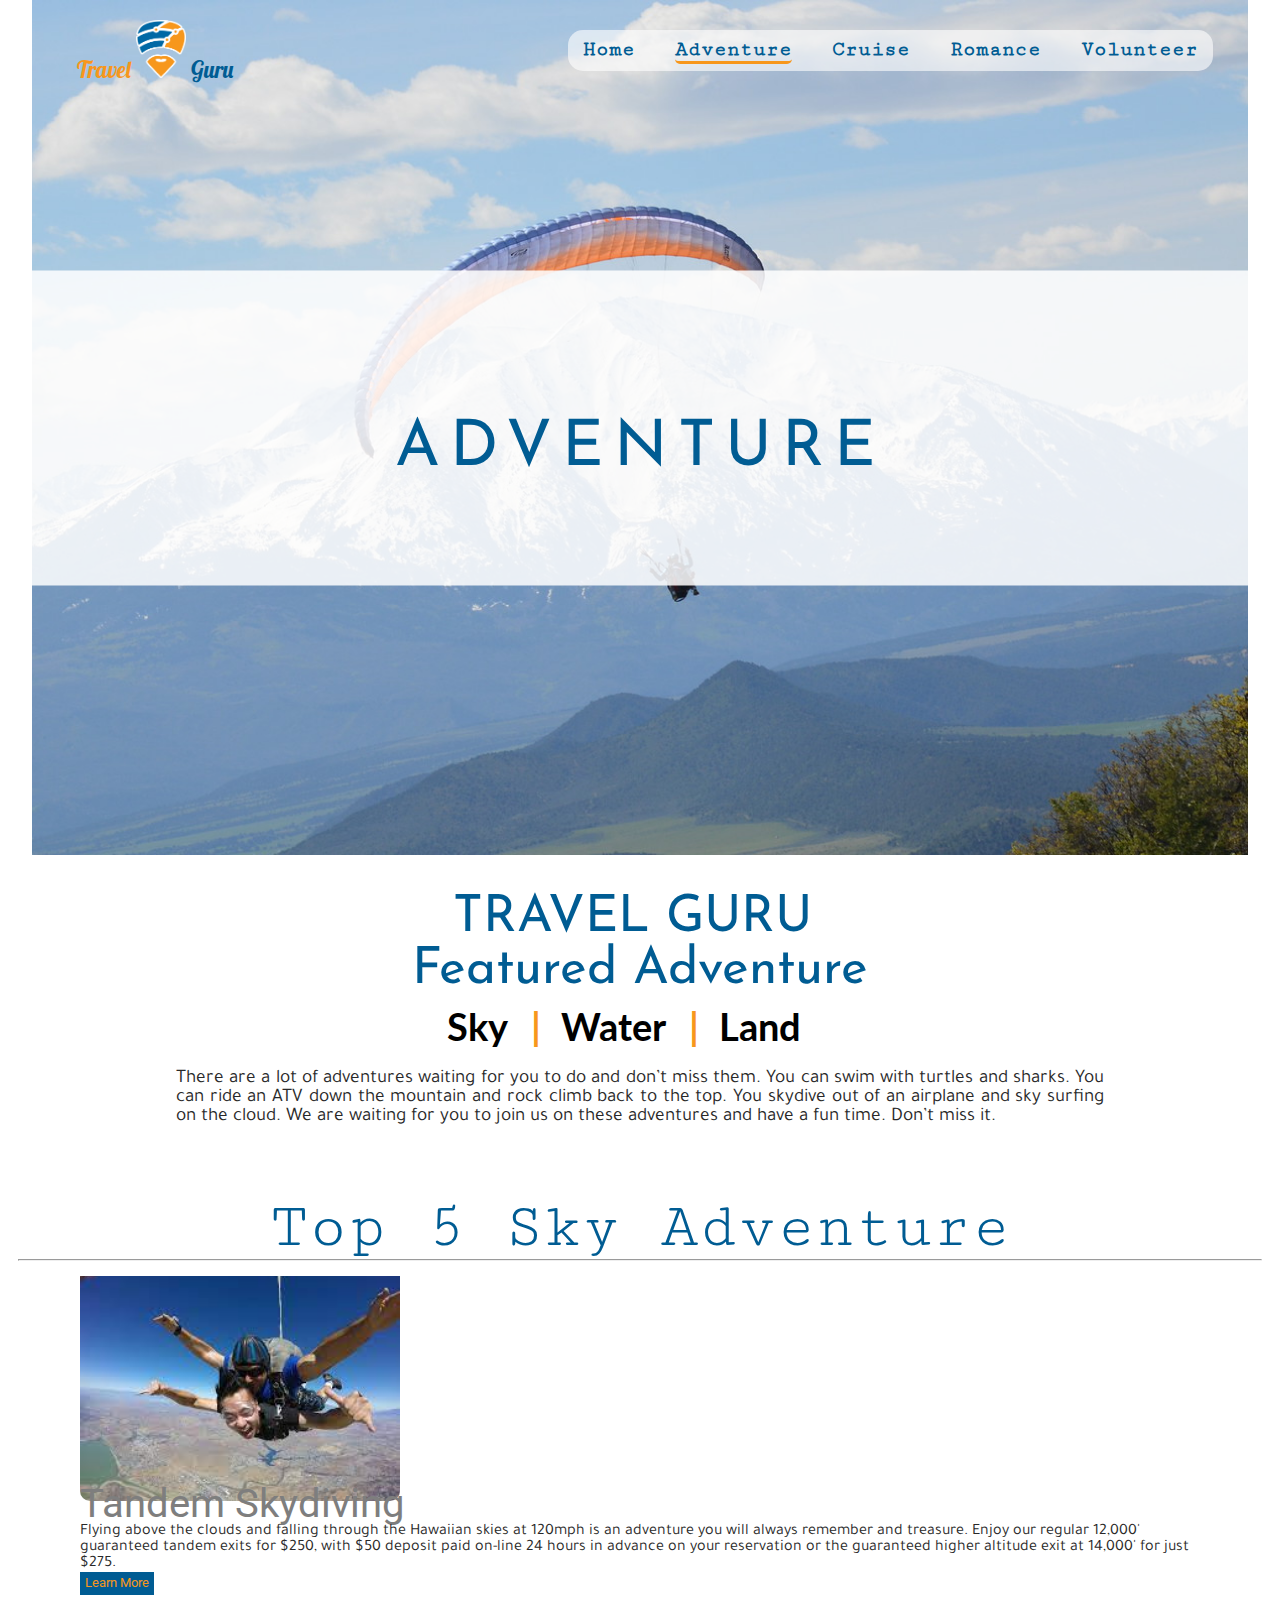
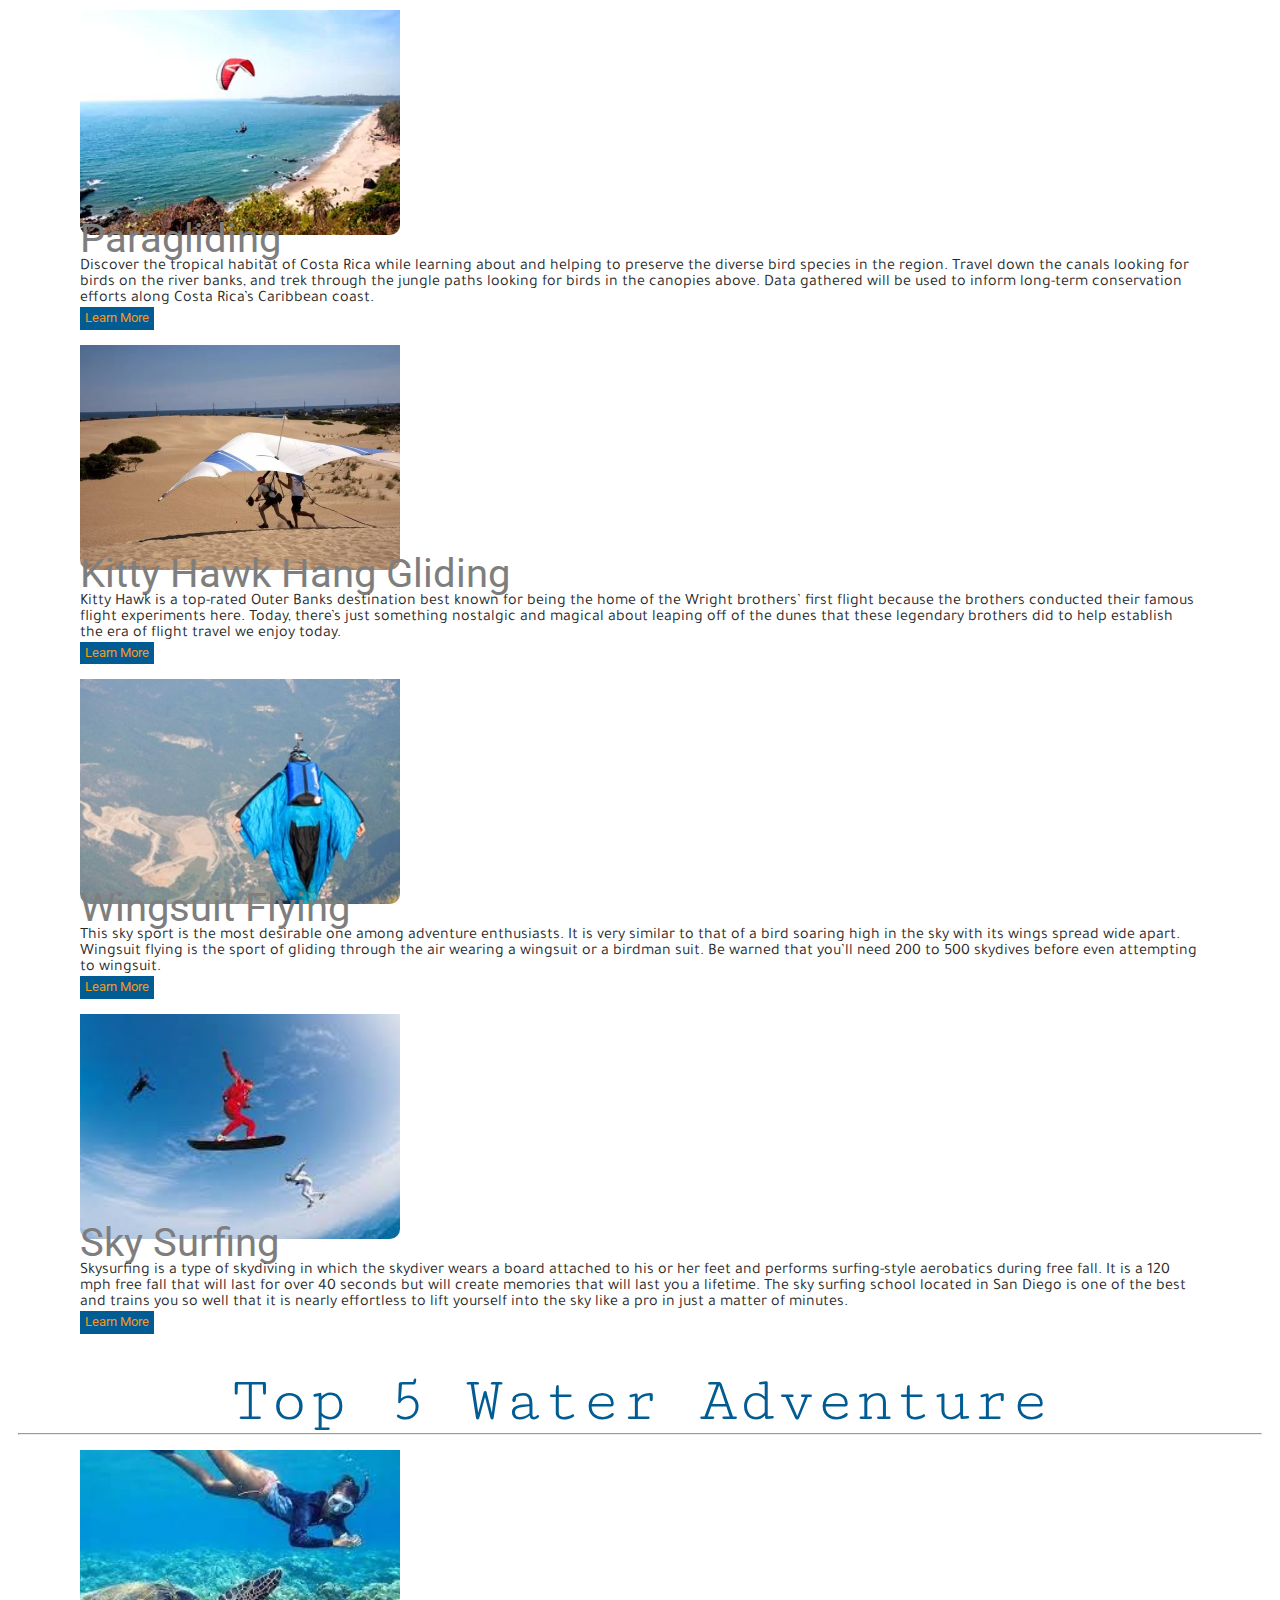
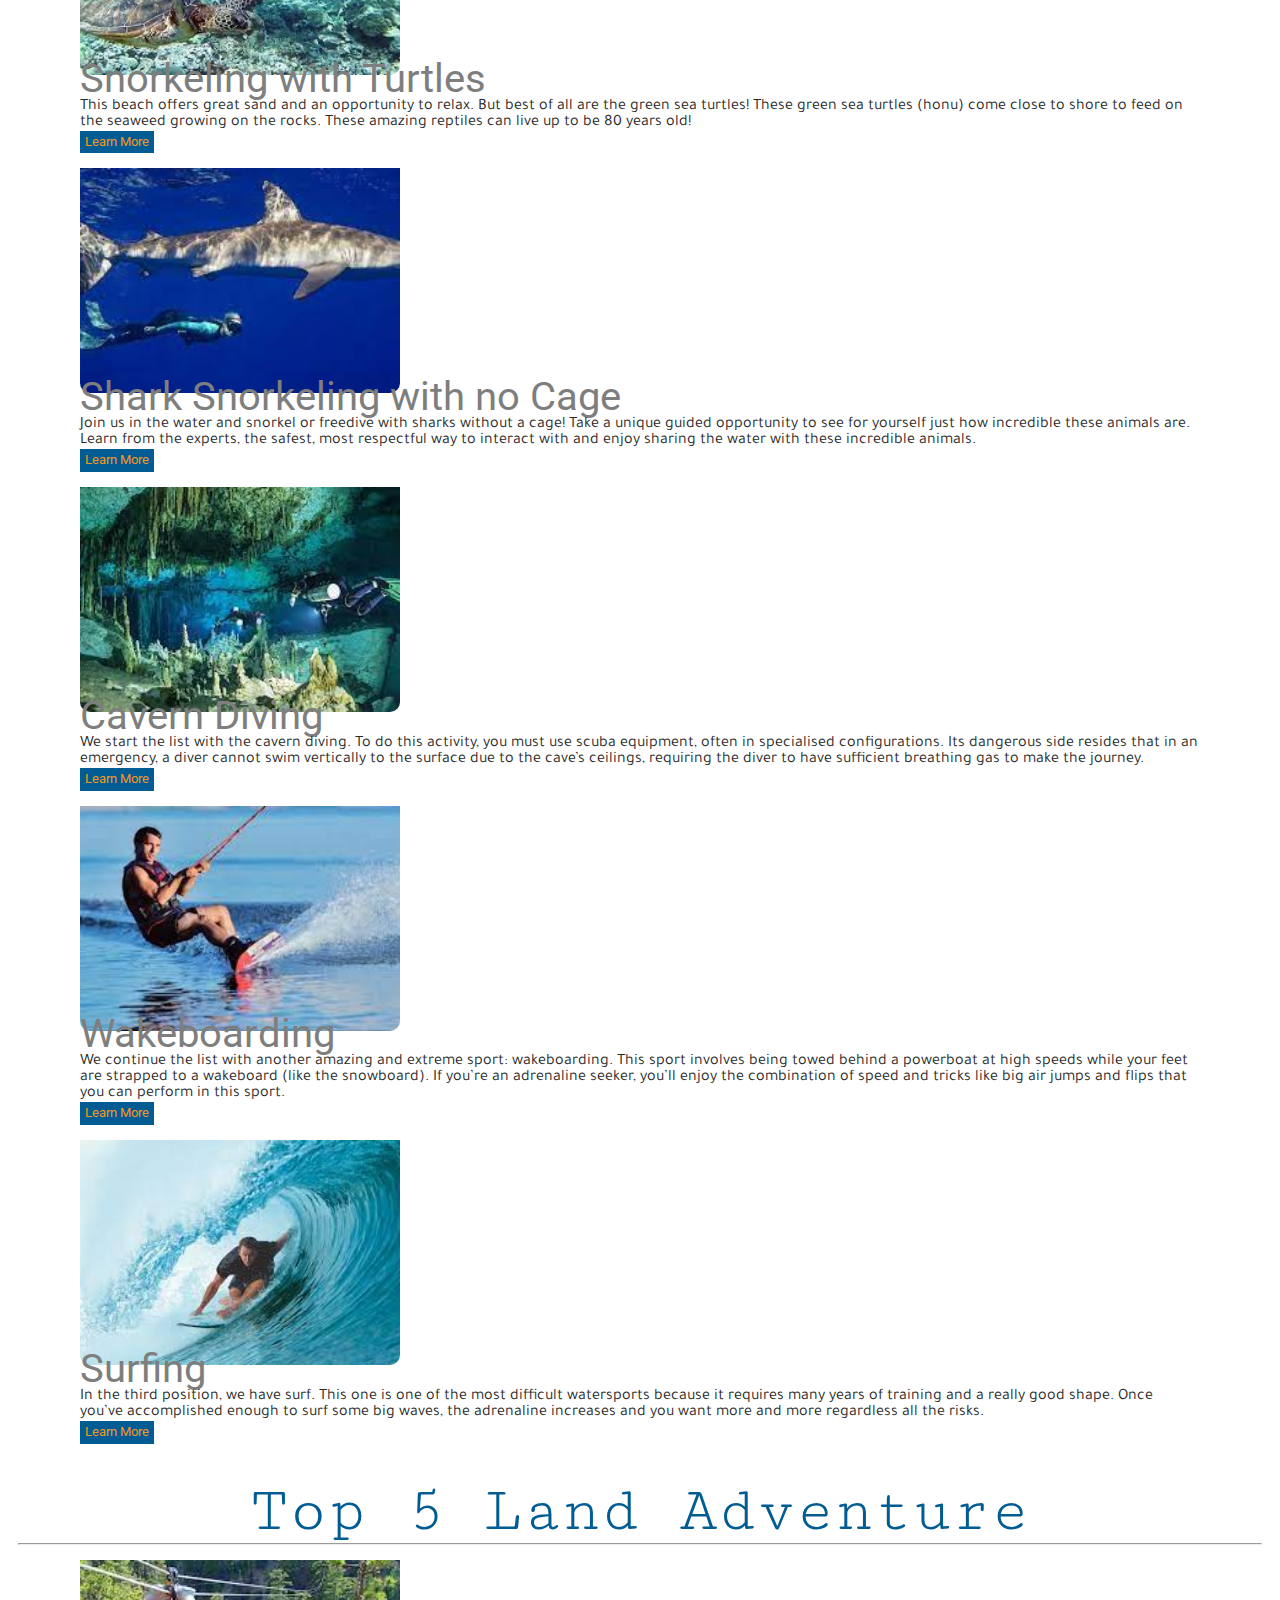
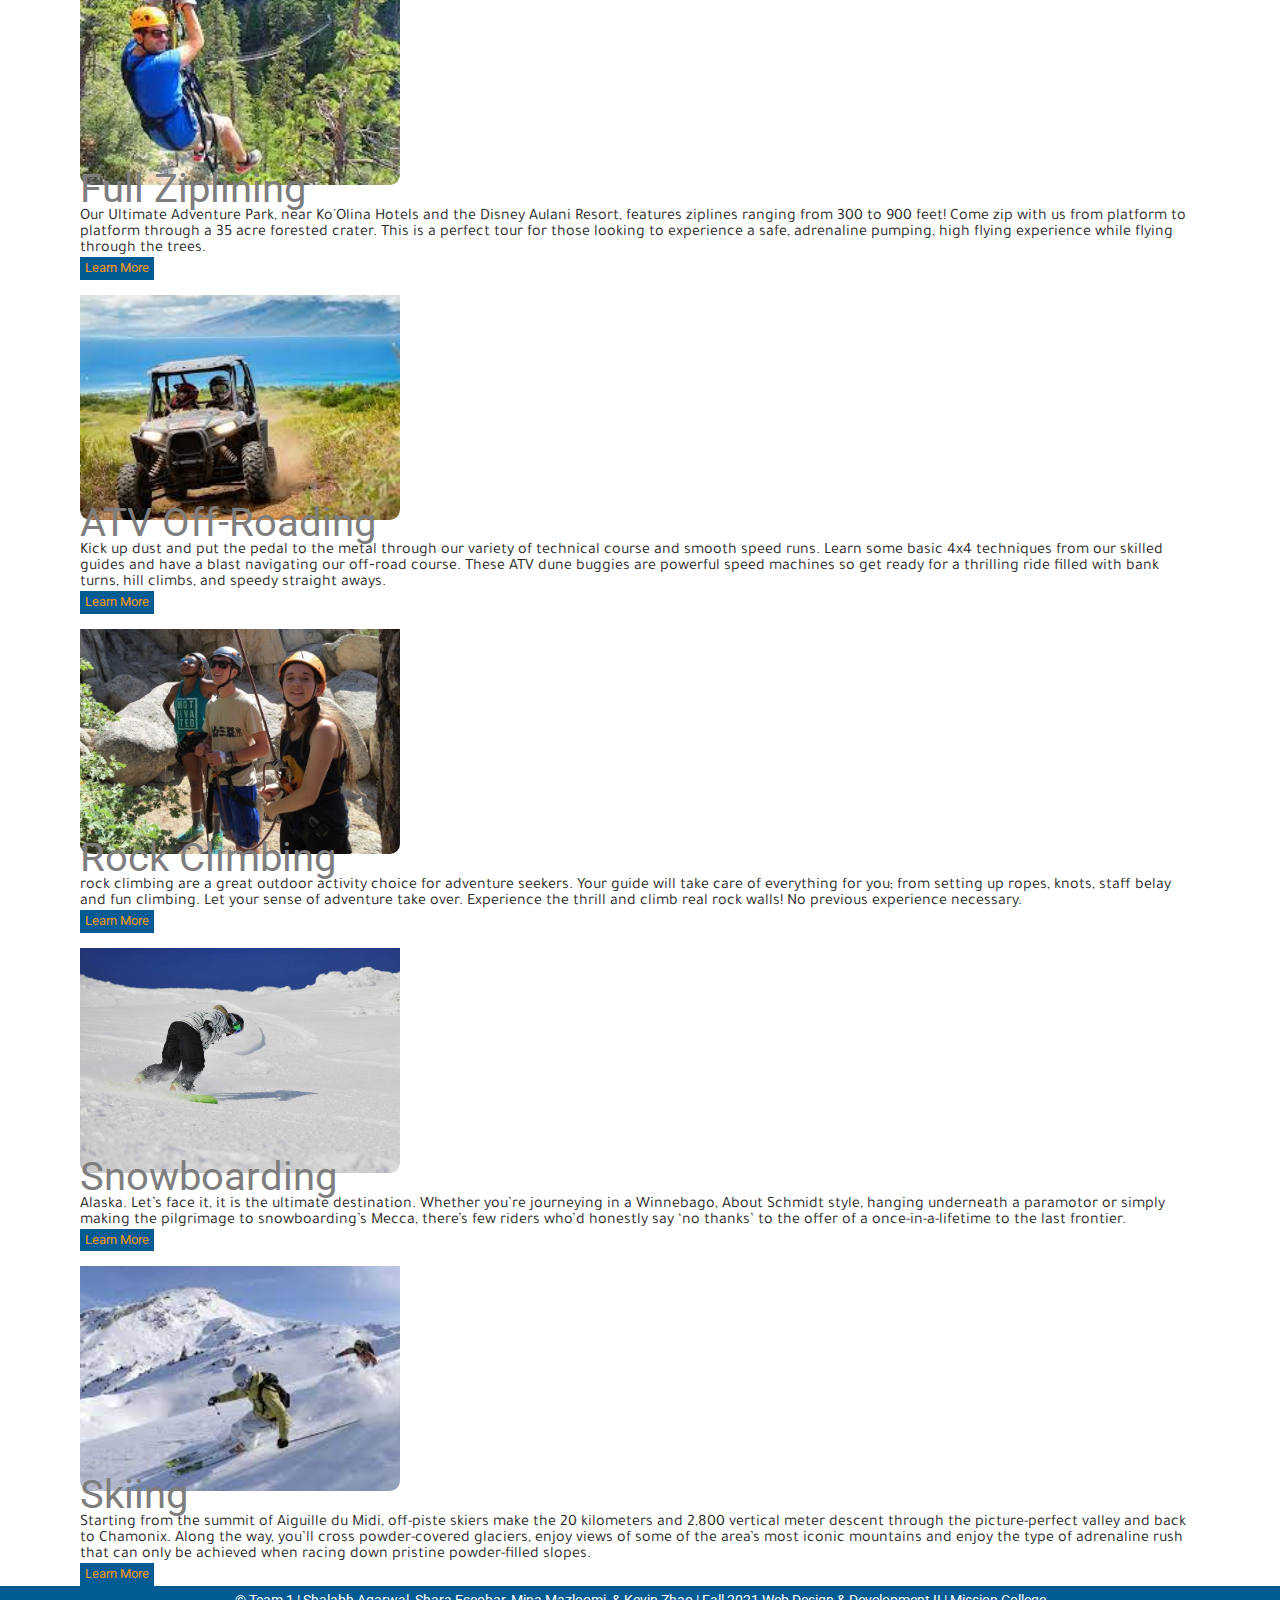
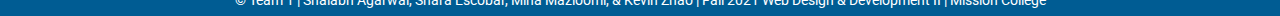
==== commit 55ce752f: "Add files via upload" ====
--- a/adventure.html
+++ b/adventure.html
@@ -59,16 +59,6 @@
 
                 </div>
             </div>
-            <button id="leftBtn" class="gallery-control gallery-overlay-navigation previous button-unstyled" title="Previous item">
-                <svg width="22" height="42" viewBox="0 0 22 42" xmlns="http://www.w3.org/2000/svg">
-                    <path d="M2.615 21L21.708 1.907c.39-.39.39-1.023 0-1.413-.394-.393-1.024-.39-1.414 0l-19.8 19.8C.297 20.49.2 20.744.2 21c0 .257.098.51.293.706l19.8 19.8c.39.39 1.024.39 1.414 0 .393-.393.39-1.023 0-1.413L2.616 21z" fill-rule="evenodd"></path>
-                </svg>
-            </button>
-            <button id="rightBtn" class="gallery-control gallery-overlay-navigation next button-unstyled" title="Next item">
-                <svg width="22" height="42" viewBox="0 0 22 42" xmlns="http://www.w3.org/2000/svg">
-                    <path d="M19.385 21L.292 40.093c-.39.39-.39 1.023 0 1.413.394.393 1.024.39 1.414 0l19.8-19.8c.196-.195.293-.45.293-.705 0-.257-.098-.51-.293-.706L1.707.494C1.316.103.682.103.292.493c-.393.393-.39 1.023 0 1.413L19.384 21z" fill-rule="evenodd"></path>
-                </svg>
-            </button>
             <div id="slide-gallery-container">
                 <!-- <div class="slide " style="background-image: url('./imgs/carousel_home_m.jpg');" title="Travel guru"></div>
                 <div class="slide " style="background-image: url('./imgs/carousel_adventure.jpg');" title="Adventure"></div>
@@ -90,13 +80,13 @@
             <nav id="secondNav" class="navbar">
                 <ul id="secondNavList">
                     <li> <a href="#sky" style="color:black">
-                            sky</a> <span class="secondNavSpan">|
+                            Sky</a> <span class="secondNavSpan">|
                         </span></li>
                     <li> <a href="#water" style="color:black">
-                            water</a> <span class="secondNavSpan">|
+                            Water</a> <span class="secondNavSpan">|
                         </span></li>
                     <li> <a href="#land" style="color:black">
-                            land</a> <span class="secondNavSpan">
+                            Land</a> <span class="secondNavSpan">
                         </span></li>
                 </ul>
             </nav>
@@ -116,7 +106,7 @@
         <button class="toplistingsaccordionpanel">Top 5 Sky Adventure</button>
         <div class="toplistingssection toplistingsaccordioncontent">
             <div class="toplistingssection">
-                <div id="categories" class="toplistingstitle">
+                <div id="sky" class="toplistingstitle">
                     Top 5 Sky Adventure
                 </div>
                 <div id="page_line">
@@ -135,7 +125,7 @@
                                     Flying above the clouds and falling through the Hawaiian skies at 120mph is an adventure you will always remember and treasure. Enjoy our regular 12,000' guaranteed tandem exits for $250, with $50 deposit paid on-line 24 hours in advance on your reservation or the guaranteed higher altitude exit at 14,000' for just $275.
                                 </p>
                                 <a class="btn position-absolute bottom-0" href="https://www.gviusa.com/programs/volunteer-elephants-thailand/">
-                                    More details</a>
+                                    Learn More</a>
                             </div>
                         </div>
                     </div>
@@ -157,7 +147,7 @@
                                     Data gathered will be used to inform long-term conservation efforts along Costa Rica’s
                                     Caribbean coast.</p>
                                 <a class="btn position-absolute bottom-0" href="https://www.gviusa.com/programs/bird-research-in-costa-rica/">
-                                    More details</a>
+                                    Learn More</a>
                             </div>
                         </div>
                     </div>
@@ -175,7 +165,7 @@
                                     Kitty Hawk is a top-rated Outer Banks destination best known for being the home of the Wright brothers’ first flight because the brothers conducted their famous flight experiments here. Today, there’s just something nostalgic and magical about leaping off of the dunes that these legendary brothers did to help establish the era of flight travel we enjoy today.
                                 </p>
                                 <a class="btn position-absolute bottom-0" href="https://www.goeco.org/area/volunteer-in-africa/zimbabwe/african-wildlife-orphanage">
-                                    More details</a>
+                                    Learn More</a>
                             </div>
                         </div>
                     </div>
@@ -193,7 +183,7 @@
                                     This sky sport is the most desirable one among adventure enthusiasts. It is very similar to that of a bird soaring high in the sky with its wings spread wide apart. Wingsuit flying is the sport of gliding through the air wearing a wingsuit or a birdman suit. Be warned that you’ll need 200 to 500 skydives before even attempting to wingsuit.
                                 </p>
                                 <a class="btn position-absolute bottom-0" href="https://www.biosphere-expeditions.org/volunteeringinportugal">
-                                    More details</a>
+                                    Learn More</a>
                             </div>
                         </div>
                     </div>
@@ -211,7 +201,7 @@
                                     Skysurfing is a type of skydiving in which the skydiver wears a board attached to his or her feet and performs surfing-style aerobatics during free fall. It is a 120 mph free fall that will last for over 40 seconds but will create memories that will last you a lifetime. The sky surfing school located in San Diego is one of the best and trains you so well that it is nearly effortless to lift yourself into the sky like a pro in just a matter of minutes.
                                 </p>
                                 <a class="btn position-absolute bottom-0" href="https://www.goeco.org/area/volunteer-in-south-america/ecuador/animal-plus-spanish">
-                                    More details</a>
+                                    Learn More</a>
                             </div>
                         </div>
                     </div>
@@ -223,7 +213,7 @@
         <button class="toplistingsaccordionpanel">Top 5 Water Adventure</button>
         <div class="toplistingssection toplistingsaccordioncontent">
             <div class="toplistingssection">
-                <div id="categories" class="toplistingstitle">
+                <div id="water" class="toplistingstitle">
                     Top 5 Water Adventure
                 </div>
                 <div id="page_line">
@@ -241,7 +231,7 @@
                                                     This beach offers great sand and an opportunity to relax. But best of all are the green sea turtles! These green sea turtles (honu) come close to shore to feed on the seaweed growing on the rocks. These amazing reptiles can live up to be 80 years old!                                                
                                                 </p>
                                                 <a class="btn position-absolute bottom-0" href="https://www.gviusa.com/programs/volunteer-elephants-thailand/">
-                                                    More details</a>
+                                                    Learn More</a>
                                             </div>
                                         </div>
                             </div>
@@ -258,7 +248,7 @@
                                                     Join us in the water and snorkel or freedive with sharks without a cage! Take a unique guided opportunity to see for yourself just how incredible these animals are. Learn from the experts, the safest, most respectful way to interact with and enjoy sharing the water with these incredible animals.
                                                 </p>
                                                 <a class="btn position-absolute bottom-0" href="https://www.gviusa.com/programs/volunteer-elephants-thailand/">
-                                                    More details</a>
+                                                    Learn More</a>
                                             </div>
                                         </div>
                                     </div>
@@ -276,7 +266,7 @@
                                                We start the list with the cavern diving. To do this activity, you must use scuba equipment, often in specialised configurations.  Its dangerous side resides that in  an emergency, a diver cannot swim vertically to the surface due to the cave’s ceilings, requiring the diver to have sufficient breathing gas to make the journey. 
                                                 </p>
                                                 <a class="btn position-absolute bottom-0" href="https://www.gviusa.com/programs/bird-research-in-costa-rica/">
-                                                    More details</a>
+                                                    Learn More</a>
                                             </div>
                                         </div>
                                     </div>
@@ -295,7 +285,7 @@
                                                   We continue the list with another amazing and extreme sport: wakeboarding. This sport involves being towed behind a powerboat at high speeds while your feet are strapped to a wakeboard (like the snowboard). If you’re an adrenaline seeker, you’ll enjoy the combination of speed and tricks like big air jumps and flips that you can perform in this sport.
                                                 </p>
                                                 <a class="btn position-absolute bottom-0" href="https://www.goeco.org/area/volunteer-in-africa/zimbabwe/african-wildlife-orphanage">
-                                                    More details</a>
+                                                    Learn More</a>
                                             </div>
                                         </div>
                                     </div>
@@ -313,7 +303,7 @@
                                                     In the third position, we have surf. This one is one of the most difficult watersports because it requires many years of training and a really good shape. Once you’ve accomplished enough to surf some big waves, the adrenaline increases and you want more and more regardless all the risks.
                                                 </p>
                                                 <a class="btn position-absolute bottom-0" href="https://www.goeco.org/area/volunteer-in-south-america/ecuador/animal-plus-spanish">
-                                                    More details</a>
+                                                    Learn More</a>
                                             </div>
                                         </div>
                                     </div>
@@ -326,7 +316,7 @@
          <button class="toplistingsaccordionpanel">Top 5 Land Adventure</button>
         <div class="toplistingssection toplistingsaccordioncontent">
                         <div class="toplistingssection">
-                            <div class="toplistingstitle">
+                            <div id="land" class="toplistingstitle">
                                 Top 5 Land Adventure
                             </div>
                             <div id="page_line">
@@ -344,7 +334,7 @@
                                                 Our Ultimate Adventure Park, near Ko'Olina Hotels and the Disney Aulani Resort, features ziplines ranging from 300 to 900 feet! Come zip with us from platform to platform through a 35 acre forested crater. This is a perfect tour for those looking to experience a safe, adrenaline pumping, high flying experience while flying through the trees.
                                             </p>
                                             <a class="btn position-absolute bottom-0" href="https://www.gviusa.com/programs/volunteer-elephants-thailand/">
-                                                More details</a>
+                                                Learn More</a>
                                         </div>
                                     </div>
                                 </div>
@@ -363,7 +353,7 @@
                                                 Kick up dust and put the pedal to the metal through our variety of technical course and smooth speed runs. Learn some basic 4x4 techniques from our skilled guides and have a blast navigating our off‐road course. These ATV dune buggies are powerful speed machines so get ready for a thrilling ride filled with bank turns, hill climbs, and speedy straight aways.
                                             </p>
                                             <a class="btn position-absolute bottom-0" href="https://www.gviusa.com/programs/bird-research-in-costa-rica/">
-                                                More details</a>
+                                                Learn More</a>
                                         </div>
                                     </div>
                                 </div>
@@ -381,7 +371,7 @@
                                                 rock climbing are a great outdoor activity choice for adventure seekers. Your guide will take care of everything for you; from setting up ropes, knots, staff belay and fun climbing. Let your sense of adventure take over. Experience the thrill and climb real rock walls! No previous experience necessary.
                                             </p>
                                             <a class="btn position-absolute bottom-0" href="https://www.goeco.org/area/volunteer-in-africa/zimbabwe/african-wildlife-orphanage">
-                                                More details</a>
+                                                Learn More</a>
                                         </div>
                                     </div>
                                 </div>
@@ -399,7 +389,7 @@
                                                 Alaska. Let’s face it, it is the ultimate destination. Whether you’re journeying in a Winnebago, About Schmidt style, hanging underneath a paramotor or simply making the pilgrimage to snowboarding’s Mecca, there’s few riders who’d honestly say ‘no thanks’ to the offer of a once-in-a-lifetime to the last frontier.
                                             </p>
                                             <a class="btn position-absolute bottom-0" href="https://www.biosphere-expeditions.org/volunteeringinportugal">
-                                                More details</a>
+                                                Learn More</a>
                                         </div>
                                     </div>
                                 </div>
@@ -417,7 +407,7 @@
                                                 Starting from the summit of Aiguille du Midi, off-piste skiers make the 20 kilometers and 2,800 vertical meter descent through the picture-perfect valley and back to Chamonix. Along the way, you’ll cross powder-covered glaciers, enjoy views of some of the area’s most iconic mountains and enjoy the type of adrenaline rush that can only be achieved when racing down pristine powder-filled slopes.
                                             </p>
                                             <a class="btn position-absolute bottom-0" href="https://www.goeco.org/area/volunteer-in-south-america/ecuador/animal-plus-spanish">
-                                                More details</a>
+                                                Learn More</a>
                                         </div>
                                     </div>
                                 </div>
@@ -425,9 +415,9 @@
                         </div>
         </div>
              </div> 
-                    <footer>
-                        &copy; Team 1 | Shalabh Agarwal, Shara Escobar, Mina Mazloomi, &amp; Kevin Zhao | Fall 2021 Web Design &amp; Development II | Mission College 
-                    </footer>
+             <footer id="footer">
+                &copy; Team 1 | Shalabh Agarwal, Shara Escobar, Mina Mazloomi, &amp; Kevin Zhao  |  Fall 2021 Web Design &amp; Development II  |  Mission College 
+             </footer>
 
                     <!-- pageWrapper End  -->
 
@@ -441,4 +431,4 @@
 </body>
 
 </html>
-<!-- Shara sending pull request  -->+<!-- Shara sending pull request  -->
--- a/styles/mainStyle.css
+++ b/styles/mainStyle.css
@@ -1,11 +1,15 @@
+@import url("https://fonts.googleapis.com/css2?family=Cutive+Mono&family=Josefin+Sans:ital,wght@0,300;0,400;1,300;1,400&family=Roboto:ital,wght@0,100;0,300;1,300&display=swap");
+@import url("https://fonts.googleapis.com/css2?family=Tajawal&display=swap");
+@import url("https://fonts.googleapis.com/css2?family=Lobster&display=swap");
 @import url("https://fonts.googleapis.com/css2?family=Cutive+Mono&family=Josefin+Sans:ital,wght@0,300;0,400;1,300;1,400&family=Roboto:ital,wght@0,300;1,300&display=swap");
-@import url('https://fonts.googleapis.com/css2?family=Tajawal&display=swap');
-@import url('https://fonts.googleapis.com/css2?family=Lobster&display=swap');
+@import url("https://fonts.googleapis.com/css2?family=Lato:wght@100&display=swap");
+
 /* 
 font-family: 'Cutive Mono', monospace;
 font-family: 'Josefin Sans', sans-serif;
 font-family: 'Roboto', sans-serif;
 font-family: 'Lobster', cursive;
+font-family: 'Lato', sans-serif;
  */
 * {
   margin: 0;
@@ -32,17 +36,29 @@
   justify-items: center;
 }
 
+html {
+  scroll-behavior: smooth;
+}
+
 .wrapper {
   max-width: 1440px;
   background-color: #fff;
   align-self: center;
 }
 
-footer {
-    background-color: #005C93;
-    color: #FFFFFF;
-    font-size: 20px;
-    text-align: center;
+#footer {
+  background-color: #005c93;
+  color: #ffffff;
+  font-family: 'Roboto';
+  font-size: 1.5vmin;
+  text-align: center;
+  padding: 8px 5px;
+
+  /* new codes */
+  /* padding: 10px;
+  margin-top: 20px;
+  margin-left: 50px;
+  margin-right: 50px; */
 }
 
 /*------ navigation bar style ------------------------------------------------------------- */
@@ -50,20 +66,25 @@
   position: absolute;
   top: 20px;
   left: 20px;
-  font-family: 'Lobster', cursive;
+  font-family: "Lobster", cursive;
   font-size: 1.4rem;
 }
 
-.logo-box a{
+.logo-box img{
+  width: 50px;
+}
+
+.logo-box a {
   text-decoration: none;
 }
 
-.s1{
+
+.s1 {
   color: #f7971c;
-  left:50px
+  left: 50px;
   /* margin-righkt: -10px; */
 }
-.s2{
+.s2 {
   color: #005c93;
   /* margin-left: -10px; */
 }
@@ -71,8 +92,13 @@
 .navbar {
   display: flex;
   align-items: center;
+  flex-direction: row;
   padding: 10px;
   position: relative;
+}
+
+.nav-style{
+  padding-top:20px;
 }
 
 nav {
@@ -86,38 +112,64 @@
   border-radius: 15px;
   font-family: "Cutive Mono", monospace;
   background-color: rgba(255, 255, 255, 0.6);
-
 }
 
 nav ul li {
   display: inline-block;
-  padding: 5px;
+  padding: 2.5px;
   font-size: 1.3em;
   font-weight: bold;
 }
 
-nav ul li a{
-  text-decoration: none;
-}
-
-a {
+nav ul li:nth-child(1){
+  padding-left: 0;
+}
+
+nav ul li a {
   text-decoration: none;
   transition: 0.25s;
   color: #005c93;
 }
 
-a:visited {
-  color: #005c93;
-}
-
-nav ul li a:hover {
-  background-color: #f7971c;
-  text-decoration: underline;
+nav ul li a:visited {
+  color: #005c93;
+}
+
+.nav-style a:hover {
+  background-color: rgba(0,0,0,0.00);
+  text-decoration: none;
   border-radius: 5px;
-}
-.active-page a{
-  text-decoration: underline overline;
-}
+  border-bottom-style: solid;
+  border-bottom-width: 3.1px;
+  border-bottom-color: #f7971c;
+  width: fit-content;
+}
+
+#secondNavList a:hover {
+  background-color: rgba(0,0,0,0.00);
+  text-decoration: none;
+  border-radius: 5px;
+  border-bottom-style: solid;
+  border-bottom-width: 3.1px;
+  border-bottom-color: #005c93;
+  width: fit-content;
+}
+
+.active-page  a {
+  border-radius: 5px;
+  border-bottom-style: solid;
+  border-bottom-width: 3.1px;
+  border-bottom-color: #f7971c;
+  width: fit-content;
+  	
+}
+
+.nav-menu-style {
+  padding: 10px 0px;
+  margin: 0px 15px;
+  position: relative;
+}
+
 
 /* Moble Menu botton and toggle menu style----------------------------------------------------- */
 
@@ -164,7 +216,7 @@
 /* crousel style ------------------------------------------------------------------------------- */
 .container {
   max-width: 1440px;
-/*  height: 95vh;*/
+  height: 95vh;
   width: 95vw;
   margin: auto;
   padding-left: 25px;
@@ -175,12 +227,6 @@
   position: relative;
 }
 
-.heroImage{
-	height: 85vh;
-/*	width: 100%;*/
-	
-}
-
 p {
   color: #005c93;
 }
@@ -204,7 +250,7 @@
   transform: translate(-50%, -50%);
 }
 
-.heading-primery-sub-desktop{
+.heading-primery-sub-desktop {
   font-size: 4rem;
   font-weight: 400;
   letter-spacing: 10px;
@@ -226,7 +272,7 @@
   text-align: center;
   border-radius: 15px;
   transform: translate(-50%, -50%);
-  background-color: rgba(255, 255, 255, 0.6);
+  background-color: rgba(255, 255, 255, 0.85);
 }
 
 .button-unstyled {
@@ -266,6 +312,10 @@
   font-size: 4rem;
   text-align: center;
   padding: 4rem;
+}
+
+#page_title span {
+  font-family: "Cutive Mono", monospace;
 }
 
 #page_description {
@@ -275,19 +325,70 @@
   color: #292929;
   margin-left: 3rem;
   margin-right: 3rem;
-}  
+  padding: 0 10% 0 10%;
+}
 
 .page_line {
   color: #f7971c;
   width: 90%;
-  margin:auto;
-  margin-top: -15px;
+  margin: auto;
 }
 
 .page_line hr {
   height: 4px;
-  background-color: #F7971C;
-} 
+  background-color: #f7971c;
+  margin-top: -5px;	
+}
+
+/* Second Navigation styel -------------------------------------------------------------------------*/
+
+#secondNavList {
+  font-family: "Lato", sans-serif;
+  font-size: 1.9rem;
+  font-weight: 100;
+  align-self: center;
+}
+
+#secondNav {
+  display: flex;
+  max-width: 1440px;
+  flex-wrap: wrap;
+  flex-direction: row;
+  justify-content: center;
+  margin-top: -65px;
+  margin-bottom: 50px;
+}
+
+#secondNavList {
+  display: flex;
+  flex-wrap: wrap;
+  flex-direction: row;
+  justify-content: center;
+}
+
+#secondNavList ul li a {
+  cursor: pointer;
+  color: black;
+  transition: 0.25s;
+  text-decoration: none;
+}
+
+#secondNavList ul li a:visited {
+  color: black;
+}
+
+#secondNavList ul li a:hover {
+  color: #f7971c;
+  text-decoration: underline;
+}
+
+#secondNavList span {
+  color: #f7971c;
+}
+
+.secondNavSpan {
+  padding: 15px;
+}
 
 /* featured activies style  ----------------------------------------------------------------------- */
 #featuredactivities {
@@ -309,184 +410,201 @@
 .activity-description {
   font-family: "Tajawal", sans-serif, Arial, Helvetica;
   font-size: 1rem;
-}  
-/* featured activities carousel card  --------------------------------------------------------------- */
-
-/*
-body {
-  background-color:  #eee;
-}
-*/
-.py-3{
-	background-image: none;
-}
-.title {
- 
-    margin-bottom: 50px;
-    text-transform: uppercase;
-}
-
-.card-block {
-    font-size: 1em;
-    position: relative;
-    margin: 0;
-    padding: 1em;
-    border: none;
-    border-top: 1px solid rgba(34, 36, 38, .1);
-    box-shadow: none;
-     
-}
-
-.row {
-/*	padding-left: 10%; */
-}
-
-.carousel-inner {
-	height: 100%;
-	margin: auto;
-}
-
-.card {
-/*    font-size: 1em;*/
-    overflow: hidden;
-    padding: 5;
-    border: none;
-    border-radius: .28571429rem;
-    box-shadow: 0 1px 3px 0 #d4d4d5, 0 0 0 1px #d4d4d5;
-    margin-top:20px;
-	align-items: center;
-}
-
-.card_title{
-	font-family: 'Roboto', sans-serif, Arial, Helvetica;;
-	color: #7e7e7e;
-/*	font-size: 2vw;*/
-	font-size: 2.5em;
-}
-
-.card_text{
-	font-family: 'Tajawal', sans-serif;
-	color: #292929;
-}
-
-.carousel-indicators li {
-    border-radius: 12px;
-    width: 12px;
-    height: 12px;
-    background-color: #404040;
-}
-.carousel-indicators li {
-    border-radius: 12px;
-    width: 12px;
-    height: 12px;
-    background-color: #404040;
-}
-.carousel-indicators .active {
-    background-color: white;
-    max-width: 12px;
-    margin: 0 3px;
-    height: 12px;
-}
-.carousel-control-prev-icon {
- background-image: url("data:image/svg+xml;charset=utf8,%3Csvg xmlns='http://www.w3.org/2000/svg' fill='%23fff' viewBox='0 0 8 8'%3E%3Cpath d='M5.25 0l-4 4 4 4 1.5-1.5-2.5-2.5 2.5-2.5-1.5-1.5z'/%3E%3C/svg%3E") !important;
-}
-
-.carousel-control-next-icon {
-  background-image: url("data:image/svg+xml;charset=utf8,%3Csvg xmlns='http://www.w3.org/2000/svg' fill='%23fff' viewBox='0 0 8 8'%3E%3Cpath d='M2.75 0l-1.5 1.5 2.5 2.5-2.5 2.5 1.5 1.5 4-4-4-4z'/%3E%3C/svg%3E") !important;
-	lex-direction: column;
-}						
-
-.btn {
-  margin-top: auto;
-}
-
-.button {
-	background-color: #005C93;
-	color: #F7971C;
-	font-family: 'Roboto', sans-serif;
-	font-weight: 300;
-	padding: 10px 15px 10px 15px;
-	font-size: 16px;
-	margin-top: auto;
-	border-radius: 25px;
-}
-
-.toplistingscard .card{
-	border: none;
-} 
-
+}
+
+.hover-effect:hover{
+  transform: scale(1.05);
+  cursor: pointer;
+}
 /* top 5 listings section style  --------------------------------------------------------------- */
+
+
+.card img{
+  border-radius: 15px;
+  margin-top: 15px;
+}
+
 .toplistingssection {
   margin-top: 3rem;
 }
 
 .toplistingstitle {
   font-family: "Cutive Mono", monospace;
-  font-size: 2.5rem;
+  font-size: 4rem;
+  /* font-size: 2.5rem; */
   text-align: center;
   width: 90%;
   margin: auto;
-  color: #005C93;
-}  
+  color: #005c93;
+}
 
 .toplistingscard {
   width: 90%;
   margin: auto;
-} 
+}
 
 .toplistingscard img {
   border-radius: 0 0 10px 10px;
-  width: 35vw;
-  height: 35vh;
-}
-
-.toplistingscard .card-body .card-title {
-  margin-top: -1.2rem; 
-  font-size: 2rem;
+  width: 25vw;
+  height: 25vh;
+}
+
+.toplistingscard .card-body {
+  margin-top: -1.2rem;
+  font-size: 1.3rem;
   font-family: "Roboto", sans-serif, Arial, Helvetica;
   color: #7e7e7e;
-} 
- 
-
-.toplistingscard .card-body .card-text {
-  font-family: 	'Tajawal', sans-serif;
-  font-size: 1.1rem;
+}
+
+.card-title {
+  /* margin-top: -1.2rem; */
+  font-size: 2.5rem;
+  font-family: "Roboto", sans-serif, Arial, Helvetica;
+  color: #7e7e7e;
+}
+
+.toplistingscard .card-body {
+  font-family: "Tajawal", sans-serif, Arial, Helvetica;
+  font-size: 0.8rem;
   color: #292929;
 }
- 
+
+.card-text {
+  font-family: "Tajawal", sans-serif, Arial, Helvetica;
+  font-size: 1rem;
+  color: #292929;
+}
+
 .toplistingscard .card-body a {
-  background-color: #005C93;
+  background-color: #005c93;
   color: #f7971c;
   font-family: "Roboto", sans-serif, Arial, Helvetica;
-  font-weight: 300;
-  padding: 8px 15px 8px 15px;
-  font-size: 1rem;
+  padding: 5px;
+  font-size: 0.8rem;
   text-align: center;
   text-decoration: none;
   display: inline-block;
-  border-radius: 20px;
-} 
-
-@media screen and (max-width: 1100px) {
-.toplistingscard .card-body .card-text {
-  font-family: 	'Tajawal', sans-serif;
-  font-size: 1.6vmax;
-  color: #292929;
+}
+
+.toplistingsaccordionpanel {
+  background-color: #005C93;
+  color: #F7971C;
+  cursor: pointer;
+  font-family: "Cutive Mono", monospace;
+  padding: 18px;
+  width: 100%;
+  border: none;
+  text-align: left;
+  outline: none;
+  font-size: 1.8rem;
+  transition: 0.4s;
+}
+
+.toplistingsaccordionpanel::after {
+  content: "\25BE";
+  float: right;
+}
+
+.active, .toplistingsaccordionpanel:hover {
+  background-color:white;
+}
+
+.toplistingsaccordioncontent {
+  padding: 0 18px;
+  display: none;
+  background-color: white;
+  overflow: hidden;
+}
+
+	#break {
+		display: none;
+	}
+
+	.toplistingsaccordioncontent{
+		margin-top: 1%;
+	}
+
+#page_description{
+	margin-top: -2%;
+}
+
+	.toplistingsaccordioncontent{
+		margin-top: -1%;
+	}
+
+#page_introduction{
+	margin-top: -2%;
+}
+
+/* fixing margins ======================================================*/
+@media screen and (max-width: 1400px) {
+	#page_title{
+		font-size: 4vw;
+	}
+	#secondNavList {
+    font-size: 2.3vw;
+  }
+	
+	#page_description{
+		margin-top: -3%;
+		font-size: 1.2em;
+	}
+	
+}
+
+
+
+/* Media for toggle menu ======================================================*/
+@media screen and (max-width: 1000px) {
+
+	#page_title{
+		font-size: 2.5em;
+	}
+		
+	#break {
+		display: block;
+	}
+	
+	#dash{
+		display: none;
+	}
+	
+#secondNavList {
+    font-size: 1.3em;
+  }
+	
+	#page_description{
+		margin-top: -35px;
+		font-size: 1.2em;
+	}
+	
+	#menuItems{
+		font-size: 1.5vw;
+	}
+
+	.nav-menu-style {
+  padding: 10px 7px 10px 7px;
+  margin: 0px 7px 0 -17px;
+  position: relative;
 }
 }
 
 /* Media query for mobile mode================================================================ */
-@media screen and (max-width: 770px) {
-/* Media for toggle menu ======================================================*/	
-.menu-display {
+@media screen and (max-width: 800px) {
+  .logo-box {
+    left: 10px;
+  }
+
+	  .menu-display {
     display: block;
-  }
-
-  nav {
+		  
+  }
+
+  .navbar nav {
     position: relative;
   }
 
-  nav ul {
+  .navbar nav ul {
     position: absolute;
     top: 20px;
     right: 45px;
@@ -503,13 +621,13 @@
     transform: translateX(60%);
   }
 
-  nav ul li a {
+  .navbar nav ul li a {
     cursor: pointer;
     width: 120px;
     z-index: 100;
   }
 
-  nav ul li a:hover {
+  .navbar nav ul li a:hover {
     background-color: #f7971c;
     cursor: pointer;
   }
@@ -518,84 +636,94 @@
     background-color: #f7971c;
     text-decoration: underline;
   }
-
+	
+	
+	
+  #menu-button {
+    top: 12px;
+    right: 10px;
+  }
+
+  .heading-primery-sub-desktop {
+    display: none;
+  }
+  .heading-primery-sub-mobile {
+    display: block;
+  }
+
+  #featuredactivities {
+    grid-template-columns: 1fr;
+  }
+
+  .toplistingsaccordionpanel {
+    font-size: 1.8rem;
+  }
+
+  .toplistingscard img {
+    width: 100%;
+    height: auto;
+    /* max-height: 60vh; */
+  }
+
+  #secondNavList {
+    display: none;
+  }
+
+  #page_title {
+    font-size: 2.5rem;
+  }
+
+  #page_description{	
+	  margin-top: -35px;
+		font-size: 1.2em;
+		padding: 0 1%;
+  }
+
+  .toplistingstitle{
+    display: none;
+  }
+
+  .card img{
+    border-radius: 15px;
+    margin-top: 10px;
+  }
+	.container{
+		width: 100%;
+		
+  height: 95vh;
   
-
-/* featured activities carousel card  -------------------------------------------------- */
-.card_title{
-	font-size: 3.5vmax;
-}	
-	
-	.toplistingscard .card-body .card-text {
-		font-size: 2.5vh;
-	}
-	
-.d-block{
-	width: 100%;
-	margin: auto;
-	}
-	
-/* END featured activities carousel card  ---------------------------------------------- */
-	
-  .logo-box{
-    left:10px;
-  }
-
-  #menu-button{
-    top:12px;
-    right: 10px;
-  }
-  
-  .heading-primery-sub-desktop{
-      display: none;
-  }
-  .heading-primery-sub-mobile {
-        display: block;
-  }
-
-  #featuredactivities {
-     grid-template-columns: 1fr;
-  } 
-.toplistingscard {
-  width: 90%;
-  margin: auto;
-/*  height: 100vw;	*/
-} 
-
-  .toplistingstitle {
-     font-size: 1.5rem;
-  } 
-
-.toplistingscard .card-body .card-text {
-     margin-bottom: 9%;
-	font-size: 2vmax;
-  } 
-	
-  .toplistingscard img {
-     width: 100%;
-     height: auto;
-     /* max-height: 60vh; */
-  }
-}
-
-.btn{
-	margin-top: auto;
-}
+  margin: 0;
+  padding-left: 0;
+  padding-right: 0;
+  background-size: cover;
+  background-position: top;
+  position: relative;
+	}
+	
+  .card-title p{
+		font-size: 4vh;
+	}
+	
+	.page_line hr {
+  display: none;
+}
+
+	
+	#dash{
+		display: none;
+	}
+	
+	#break{
+		display: block;
+	}
+	
+	#footer {
+    font-size: .8em;
+}
+	
+		#menuItems{
+		font-size: .8em;
+	}
+
 /* ====================End of Media query for mobile mode==================================== */
-
-@media screen and (max-width: 390px) {
-  .card_title{
-	font-size: 1vw;
-}
-/*
-	.card-text {
-     font-size: 16px;
-  } 
-*/
-}
-
-@media screen and (max-height: 650px) {
-.toplistingscard .card-body .card-text {
-    font-size: 1rem;
-  }
 }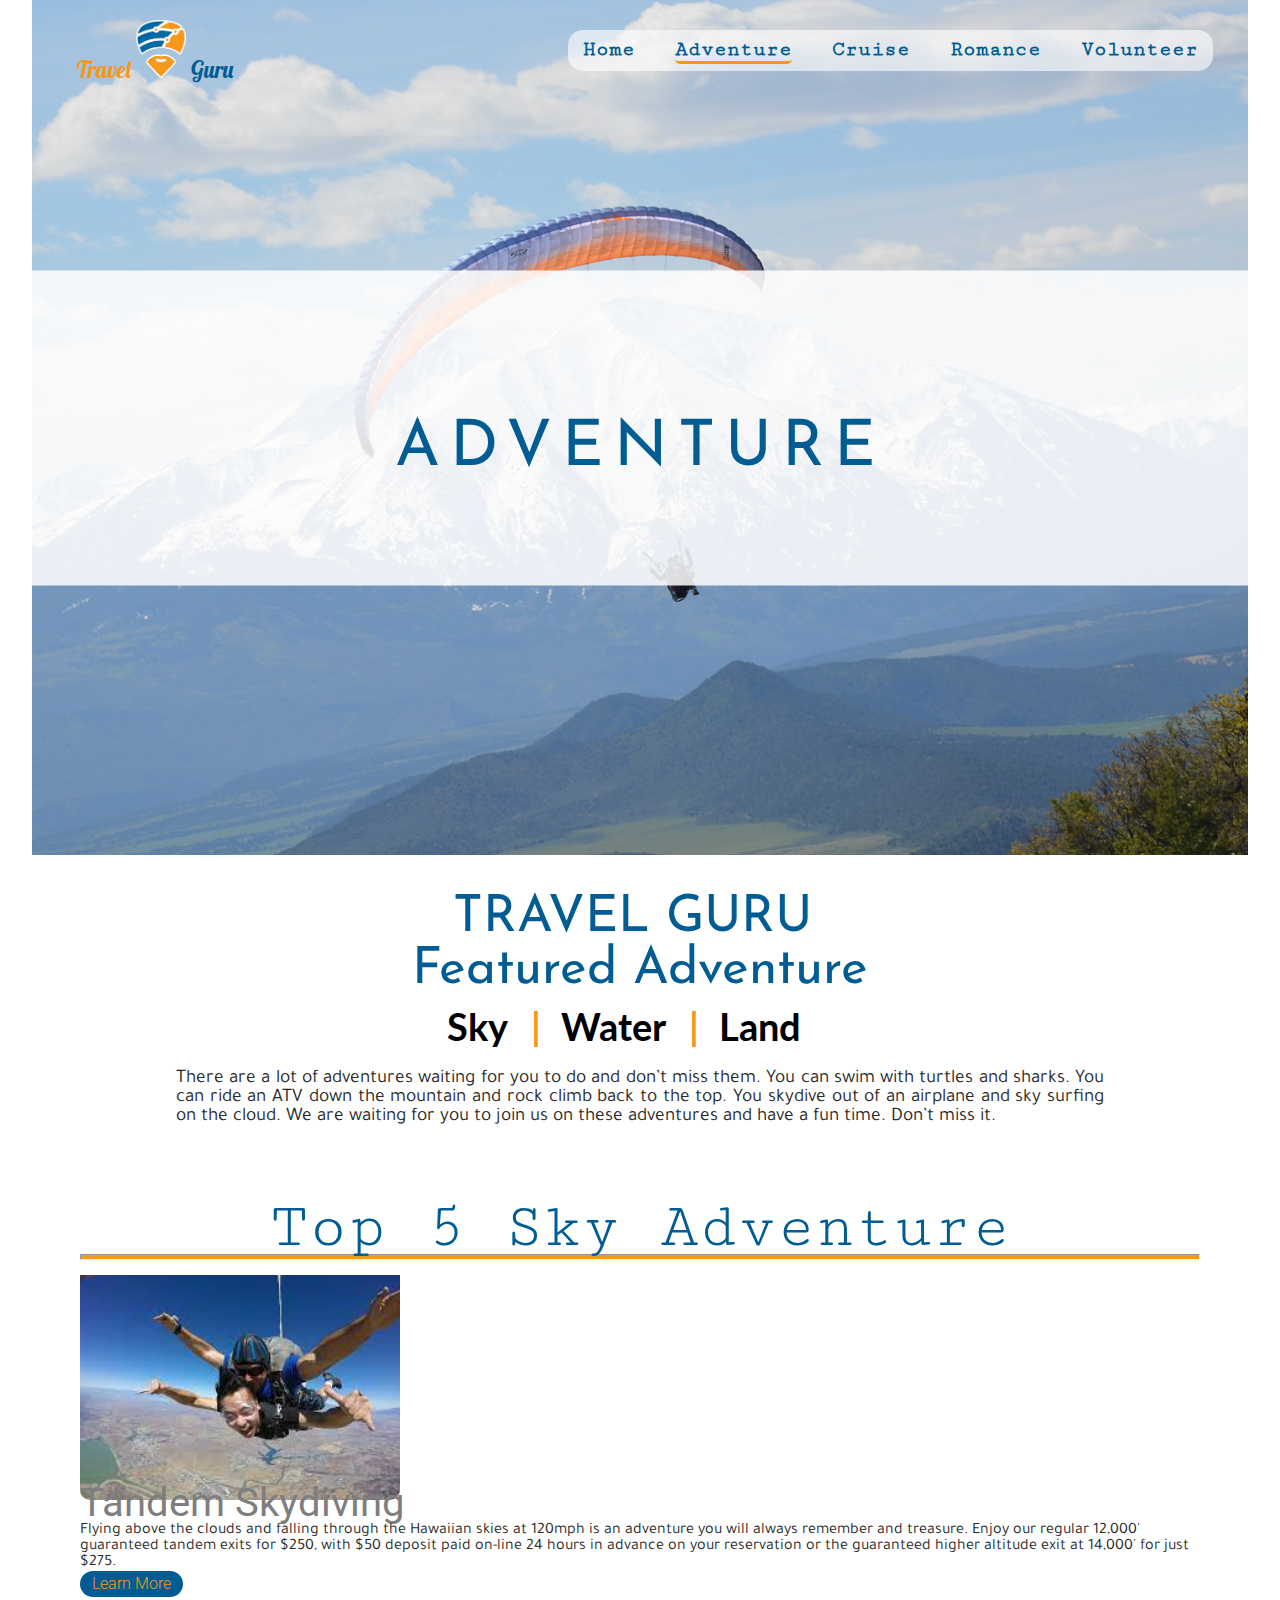
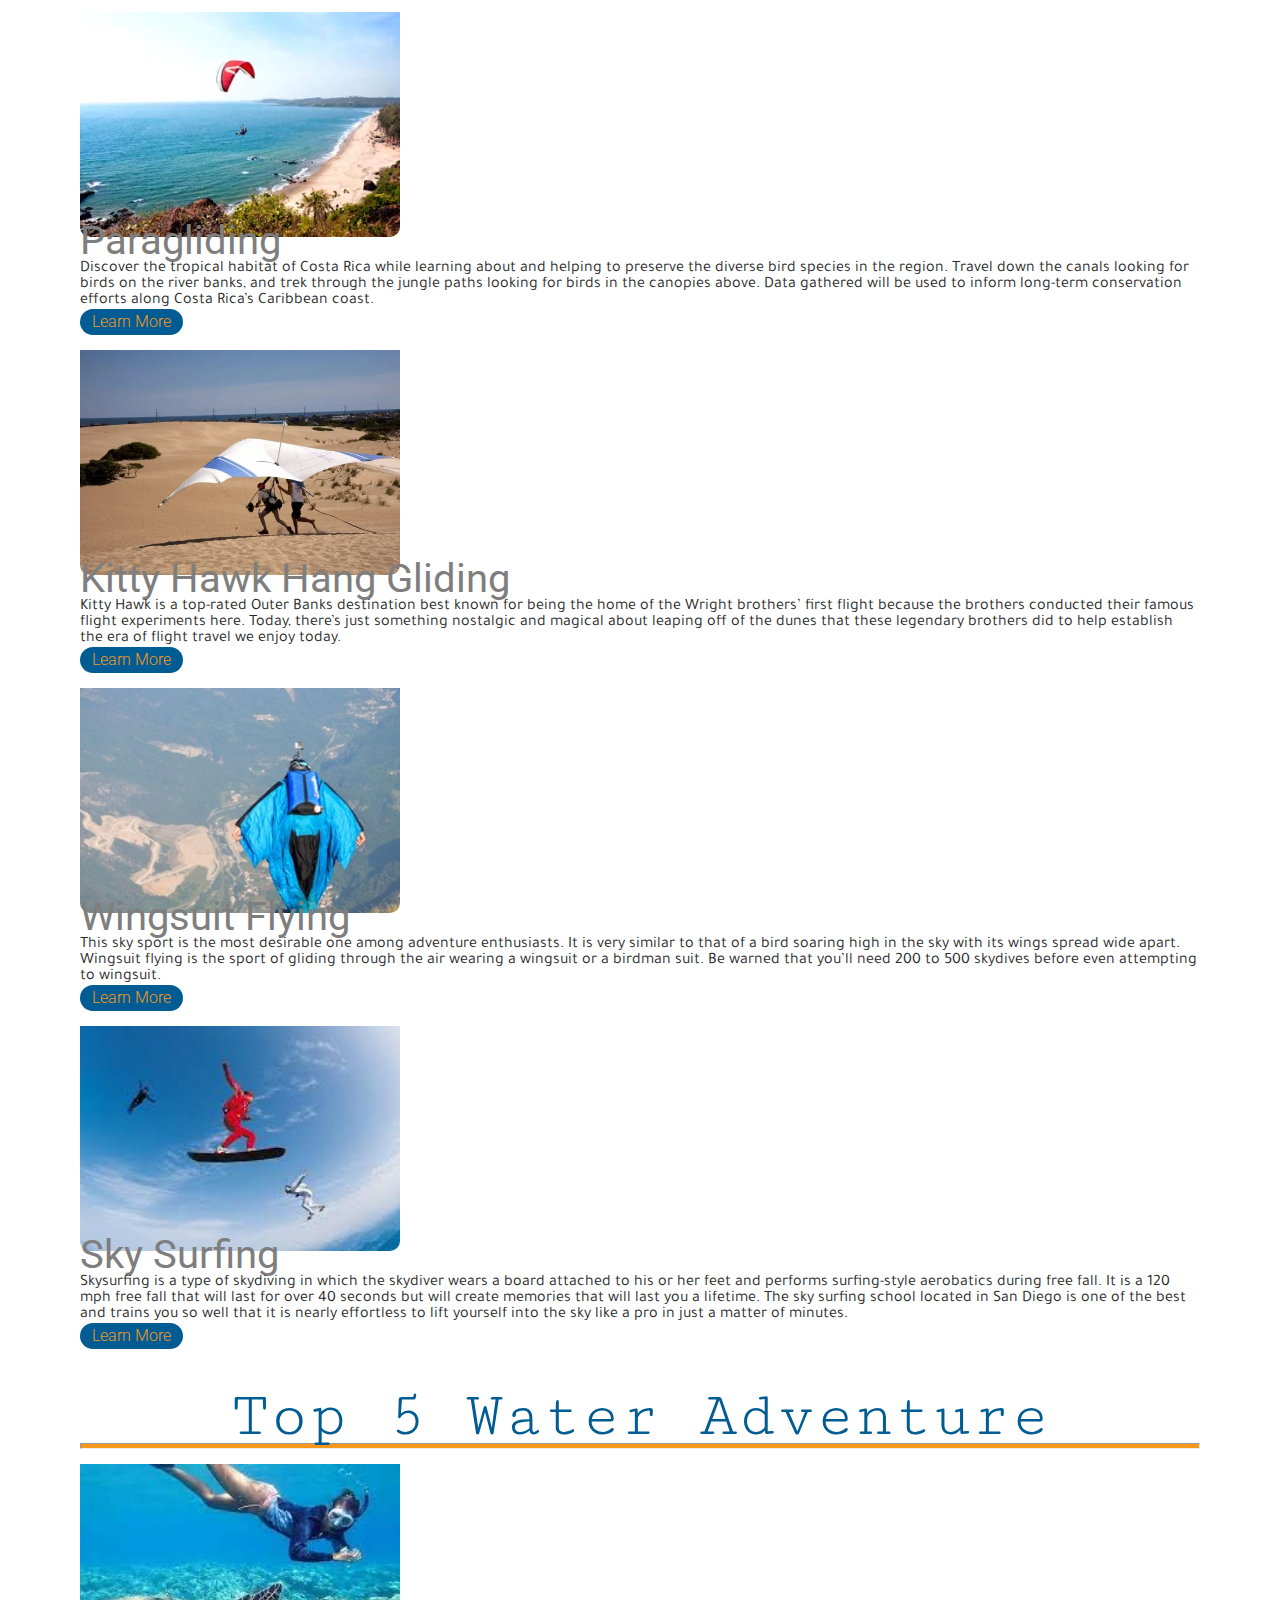
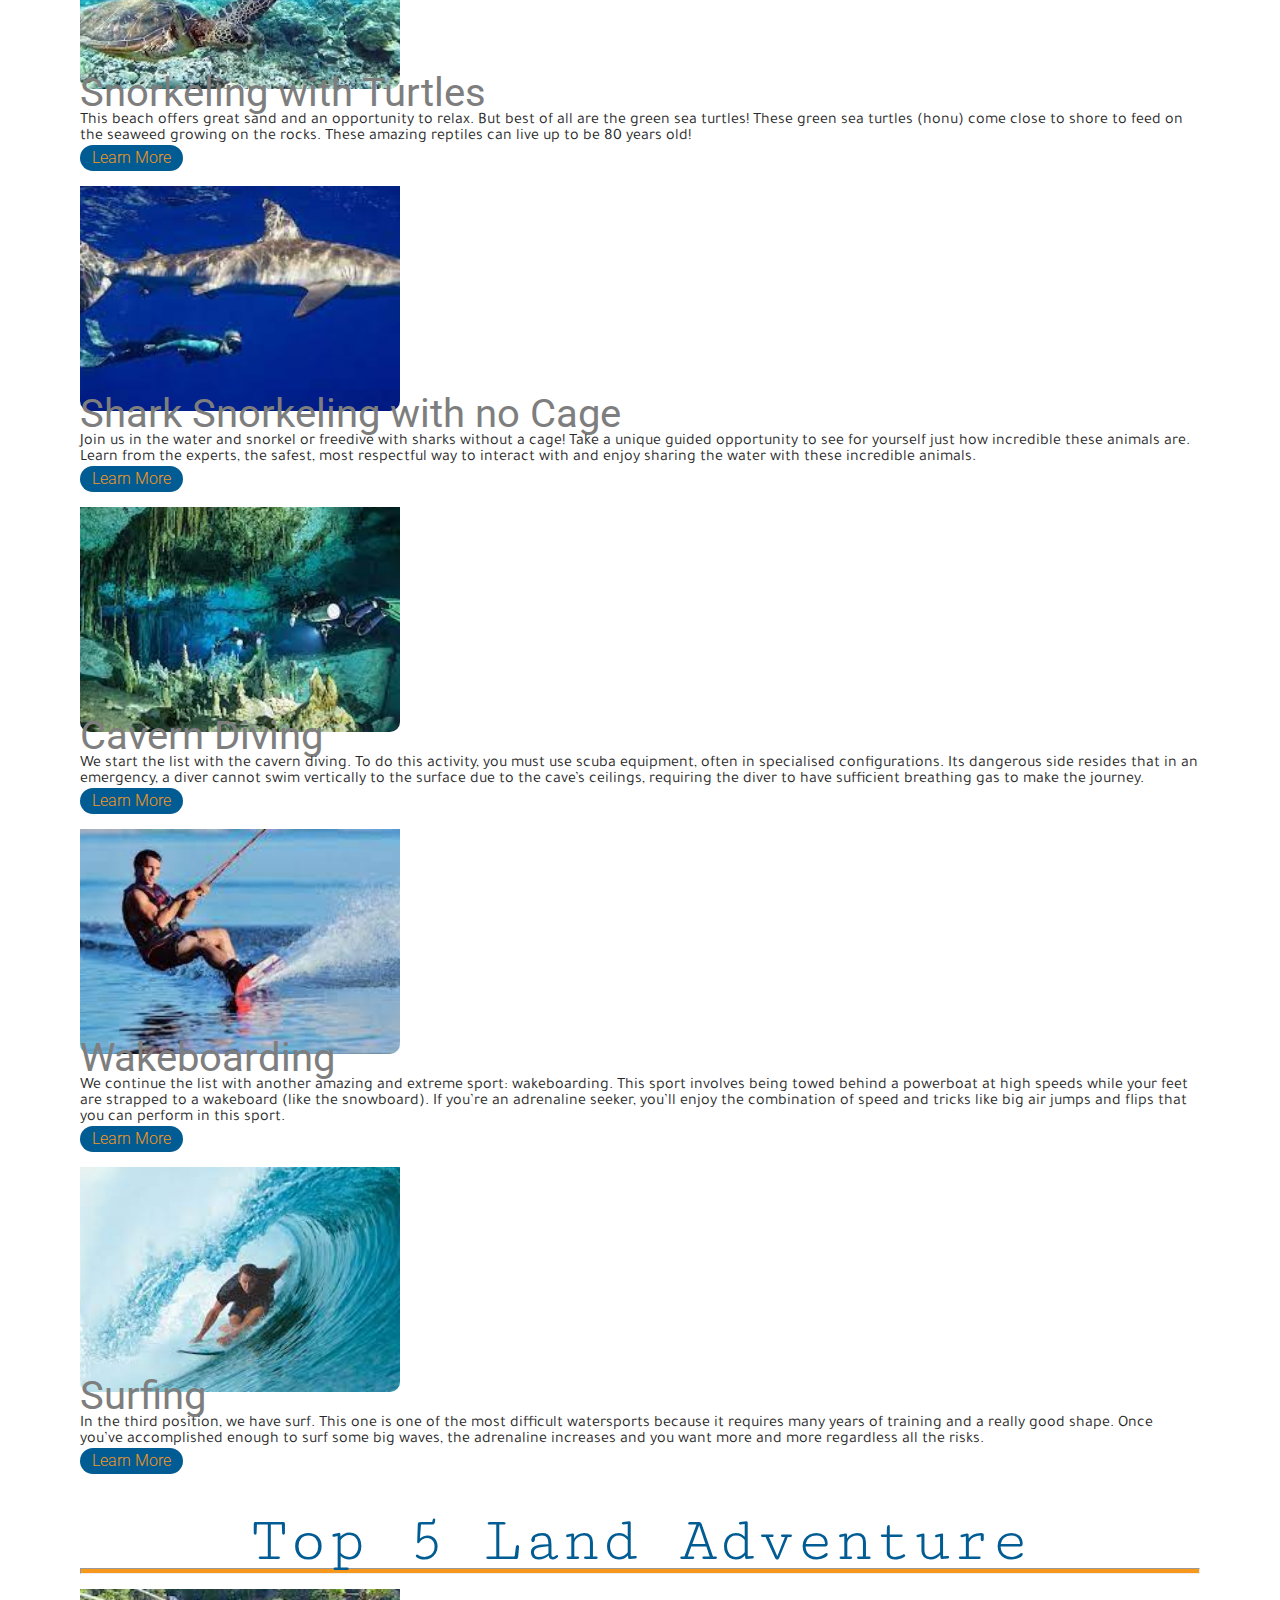
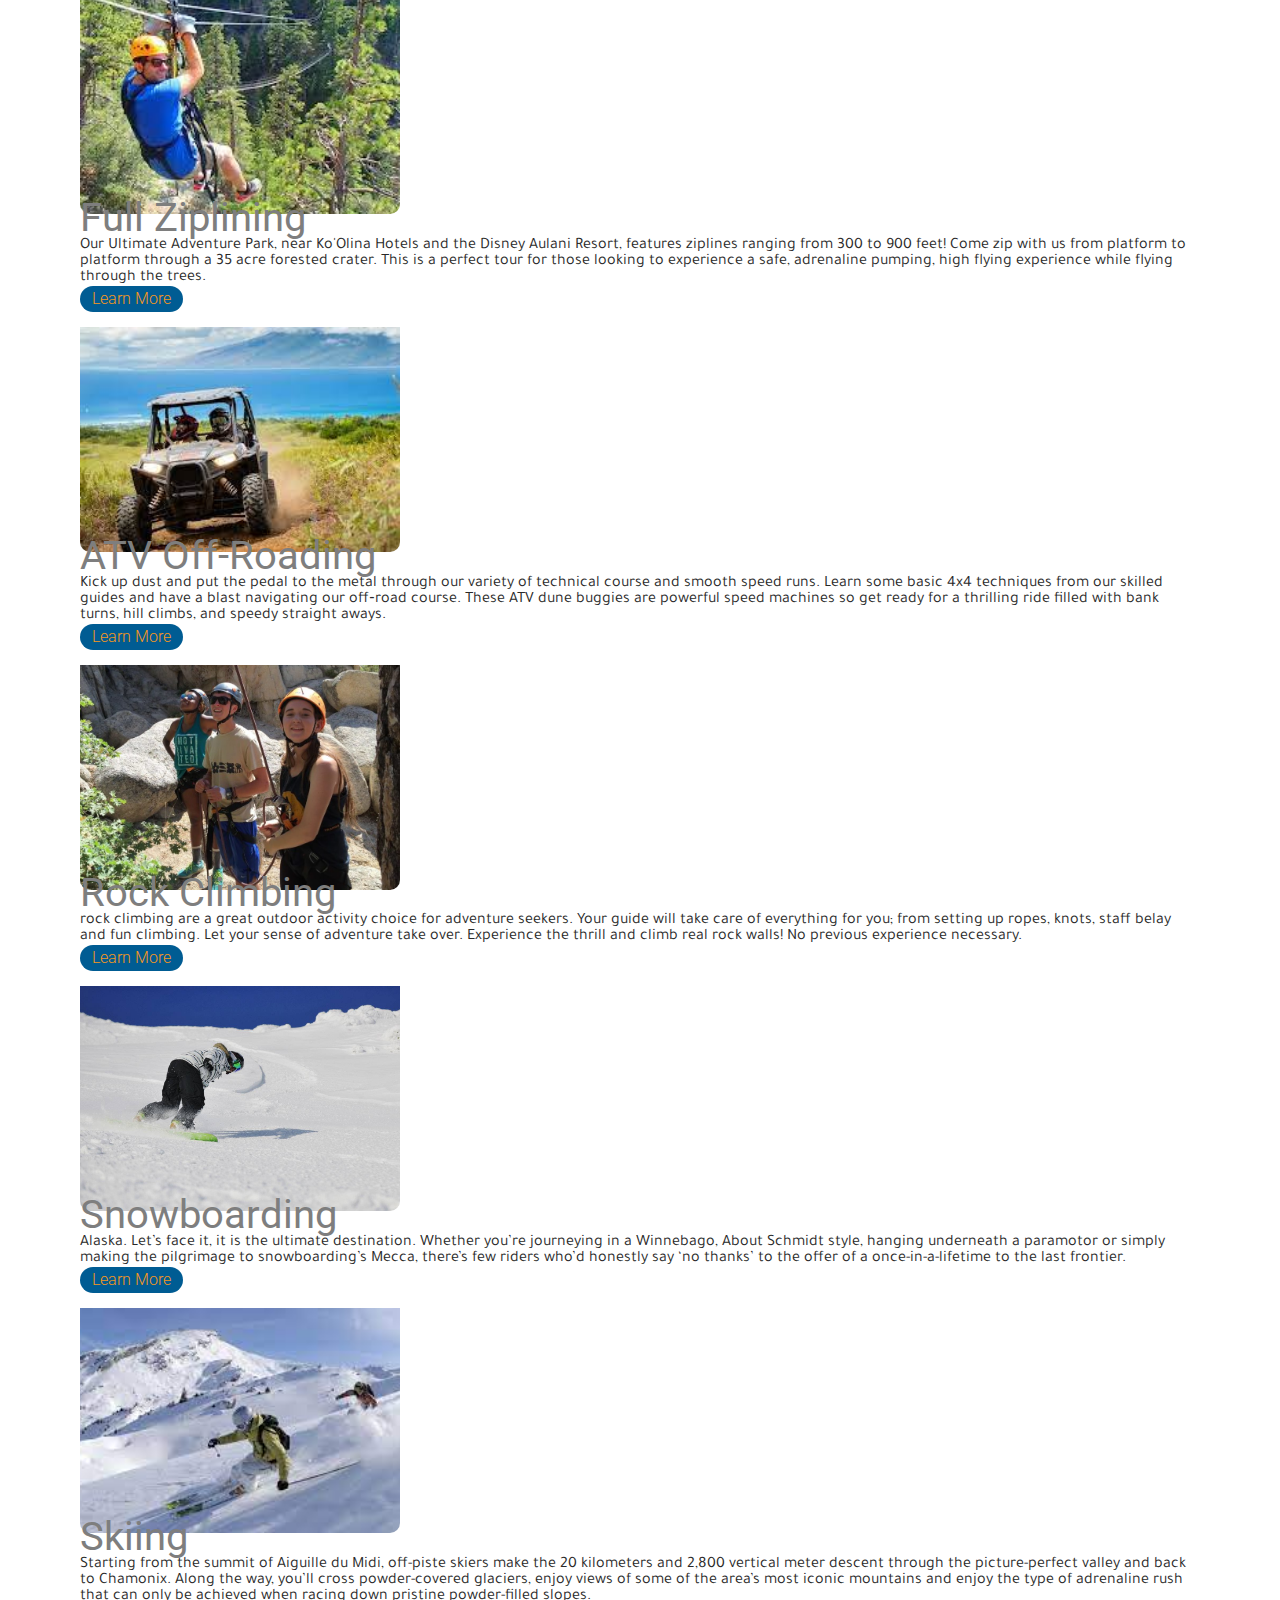
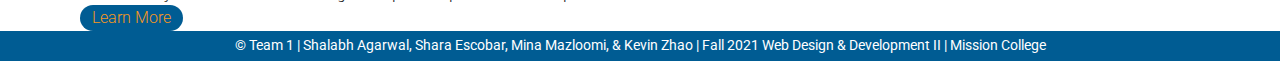
==== commit 8cf732c9: "Updates to Shalabh's merged changes" ====
--- a/adventure.html
+++ b/adventure.html
@@ -1,434 +1,434 @@
-<!DOCTYPE html>
-<html lang="en">
-
-<head>
-    <meta charset="utf-8">
-    <meta name="viewport" content="width=device-width, initial-scale=1.0">
-    <link rel="stylesheet" type="text/css" href="./styles/normalize_v8.css">
-    <link rel="stylesheet" type="text/css" href="./styles/mainStyle.css">
-    <link href="https://cdn.jsdelivr.net/npm/bootstrap@5.1.3/dist/css/bootstrap.min.css" rel="stylesheet" integrity="sha384-1BmE4kWBq78iYhFldvKuhfTAU6auU8tT94WrHftjDbrCEXSU1oBoqyl2QvZ6jIW3" crossorigin="anonymous">
-    <title>
-        Travel Guru
-    </title>
-</head>
-
-<body>
-    <div id="pageWrapper" class="wrapper">
-        <div id="topContainer" class="container" style="background-image: url('./imgs/carousel_adventure.jpg');">
-            <div class="navbar">
-                <div class="logo-box">
-                    <a href="./index.html">
-                        <span class="s1">Travel</span>
-                        <img src="imgs/TG_logo_small.png">
-                        <span class="s2">Guru</span>
-                    </a>
-                </div>
-                <nav class="nav-style">
-                    <ul id="menuItems">
-
-                        <li class="nav-menu-style header-menu-link ">
-                            <a href="./index.html"> Home</a>
-                        </li>
-                        <li class="nav-menu-style header-menu-link active-page"><a href="./adventure.html"> Adventure</a></li>
-                        <li class="nav-menu-style header-menu-link"><a href="./cruise.html"> Cruise</a></li>
-                        <li class="nav-menu-style header-menu-link"><a href="./romance.html"> Romance</a></li>
-                        <li class="nav-menu-style header-menu-link"><a href="./volunteer.html"> Volunteer</a></li>
-
-                    </ul>
-
-                </nav>
-                <button id="menu-button" class="menu-button-style menu-display menu-button-mobileStyle" onclick="menutoggle()">
-                    <p class="menu-button-inside">
-                        ____<br>
-                        ____<br>
-                        ____<br>
-                    </p>
-                </button>
-                <!-- navbar end -->
-            </div>
-            <div class="center-heading-text">
-
-                <div id="heading-primery ">
-                    <h1 id="pageTitle" class="heading-primery-main">
-                        <span id="pageTitleDesktop" class="heading-primery-sub-desktop title-display1">
-                            Adventure</span>
-                        <span id="pageTitleMobile" class="heading-primery-sub-mobile  title-display2">
-                            Adventure
-                        </span>
-                    </h1>
-
-                </div>
-            </div>
-            <div id="slide-gallery-container">
-                <!-- <div class="slide " style="background-image: url('./imgs/carousel_home_m.jpg');" title="Travel guru"></div>
-                <div class="slide " style="background-image: url('./imgs/carousel_adventure.jpg');" title="Adventure"></div>
-                <div class="slide " style="background-image: url('./imgs/carousel_cruiseShip.jpg');" title="Cruise"></div>
-                <div class="slide active" style="background-image: url('./imgs/carousel_romance.jpeg');" title="Romance"></div>
-                <div class="slide " style="background-image: url('./imgs/carousel_Volunteer_CostaRica.jpg');" title="Volunteer"></div> -->
-            </div>
-            <!-- topContainer End  -->
-        </div>
-        <!-- =========================================================================================================================================== -->
-        <!-- page introduction -->
-
-        <div id="page_introduction">
-            <div id="page_title">
-                <!-- Welcome to <br> TRAVEL GURU -->
-                TRAVEL GURU&nbsp; <br> Featured Adventure
-            </div>
-            <!-- Second Navigation bar-------------------------------------------------------------------------------- -->
-            <nav id="secondNav" class="navbar">
-                <ul id="secondNavList">
-                    <li> <a href="#sky" style="color:black">
-                            Sky</a> <span class="secondNavSpan">|
-                        </span></li>
-                    <li> <a href="#water" style="color:black">
-                            Water</a> <span class="secondNavSpan">|
-                        </span></li>
-                    <li> <a href="#land" style="color:black">
-                            Land</a> <span class="secondNavSpan">
-                        </span></li>
-                </ul>
-            </nav>
-            <!-- -------------------------------------------------------------------------------------------------- -->
-    	  
-	  <div id="page_description">
-	   There are a lot of adventures waiting for you to do and don’t miss them. You can swim with turtles and sharks. You can ride an ATV down the mountain and rock climb back to the top. You skydive out of an airplane and sky surfing on the cloud. We are waiting for you to join us on these adventures and have a fun time.  Don’t miss it. 
-	  </div>
-	  <br><br>
-	  <!-- <div id="page_line"><hr></div> -->
-        </div> 
-     <!-- 
-        <!-- =============================================================================================================    -->
-        
-        <!-- top 5 sections -->
-        <!-- TOP 5 Sky Adventure -->
-        <button class="toplistingsaccordionpanel">Top 5 Sky Adventure</button>
-        <div class="toplistingssection toplistingsaccordioncontent">
-            <div class="toplistingssection">
-                <div id="sky" class="toplistingstitle">
-                    Top 5 Sky Adventure
-                </div>
-                <div id="page_line">
-                    <hr>
-                </div>
-
-                <div class="toplistingscard card border-0 mb-4">
-                    <div class="row g-2">
-                        <div class="col-lg-3 col-md-4">
-                            <img class="img-fluid" src="imgs/skydives.png" class="" alt=" Tandem Skydiving">
-                        </div>
-                        <div class="col-lg-9 col-md-8">
-                            <div class="card-body">
-                                <p class="card-title">Tandem Skydiving</p>
-                                <p class="card-text">
-                                    Flying above the clouds and falling through the Hawaiian skies at 120mph is an adventure you will always remember and treasure. Enjoy our regular 12,000' guaranteed tandem exits for $250, with $50 deposit paid on-line 24 hours in advance on your reservation or the guaranteed higher altitude exit at 14,000' for just $275.
-                                </p>
-                                <a class="btn position-absolute bottom-0" href="https://www.gviusa.com/programs/volunteer-elephants-thailand/">
-                                    Learn More</a>
-                            </div>
-                        </div>
-                    </div>
-                </div>
-
-
-                <div class="toplistingscard card border-0 mb-4">
-                    <div class="row g-2">
-                        <div class="col-lg-3 col-md-4">
-                            <img class="img-fluid" src="imgs/paragliding.png" class="" alt="Paragliding">
-                        </div>
-                        <div class="col-lg-9 col-md-8">
-                            <div class="card-body">
-                                <p class="card-title">Paragliding</p>
-                                <p class="card-text">
-                                    Discover the tropical habitat of Costa Rica while learning about and helping to preserve
-                                    the diverse bird species in the region. Travel down the canals looking for birds on the
-                                    river banks, and trek through the jungle paths looking for birds in the canopies above.
-                                    Data gathered will be used to inform long-term conservation efforts along Costa Rica’s
-                                    Caribbean coast.</p>
-                                <a class="btn position-absolute bottom-0" href="https://www.gviusa.com/programs/bird-research-in-costa-rica/">
-                                    Learn More</a>
-                            </div>
-                        </div>
-                    </div>
-                </div>
-                
-                <div class="toplistingscard card border-0 mb-4">
-                    <div class="row g-2">
-                        <div class="col-lg-3 col-md-4">
-                            <img class=" img-fluid" src="imgs/kitty.png" class="" alt="Kitty Hawk Hang Gliding">
-                        </div>
-                        <div class="col-lg-9 col-md-8">
-                            <div class="card-body">
-                                <p class="card-title">Kitty Hawk Hang Gliding</p>
-                                <p class="card-text">
-                                    Kitty Hawk is a top-rated Outer Banks destination best known for being the home of the Wright brothers’ first flight because the brothers conducted their famous flight experiments here. Today, there’s just something nostalgic and magical about leaping off of the dunes that these legendary brothers did to help establish the era of flight travel we enjoy today.
-                                </p>
-                                <a class="btn position-absolute bottom-0" href="https://www.goeco.org/area/volunteer-in-africa/zimbabwe/african-wildlife-orphanage">
-                                    Learn More</a>
-                            </div>
-                        </div>
-                    </div>
-                </div>
-
-                <div class="toplistingscard card border-0 mb-4">
-                    <div class="row g-2">
-                        <div class="col-lg-3 col-md-4">
-                            <img class=" img-fluid" src="imgs/wingsuit.png" class="" alt="Wingsuit Flying">
-                        </div>
-                        <div class="col-lg-9 col-md-8">
-                            <div class="card-body">
-                                <p class="card-title">Wingsuit Flying</p>
-                                <p class="card-text">
-                                    This sky sport is the most desirable one among adventure enthusiasts. It is very similar to that of a bird soaring high in the sky with its wings spread wide apart. Wingsuit flying is the sport of gliding through the air wearing a wingsuit or a birdman suit. Be warned that you’ll need 200 to 500 skydives before even attempting to wingsuit.
-                                </p>
-                                <a class="btn position-absolute bottom-0" href="https://www.biosphere-expeditions.org/volunteeringinportugal">
-                                    Learn More</a>
-                            </div>
-                        </div>
-                    </div>
-                </div>
-
-                <div class="toplistingscard card border-0 mb-4">
-                    <div class="row g-2">
-                        <div class="col-lg-3 col-md-4">
-                            <img class=" img-fluid" src="imgs/sky-surfing.png" class="" alt="Sky Surfing">
-                        </div>
-                        <div class="col-lg-9 col-md-8">
-                            <div class="card-body">
-                                <p class="card-title">Sky Surfing</p>
-                                <p class="card-text">
-                                    Skysurfing is a type of skydiving in which the skydiver wears a board attached to his or her feet and performs surfing-style aerobatics during free fall. It is a 120 mph free fall that will last for over 40 seconds but will create memories that will last you a lifetime. The sky surfing school located in San Diego is one of the best and trains you so well that it is nearly effortless to lift yourself into the sky like a pro in just a matter of minutes.
-                                </p>
-                                <a class="btn position-absolute bottom-0" href="https://www.goeco.org/area/volunteer-in-south-america/ecuador/animal-plus-spanish">
-                                    Learn More</a>
-                            </div>
-                        </div>
-                    </div>
-                </div>
-            </div>
-        </div>
-
-        <!-- TOP 5 Water Adventure  -->
-        <button class="toplistingsaccordionpanel">Top 5 Water Adventure</button>
-        <div class="toplistingssection toplistingsaccordioncontent">
-            <div class="toplistingssection">
-                <div id="water" class="toplistingstitle">
-                    Top 5 Water Adventure
-                </div>
-                <div id="page_line">
-                    <hr>
-                </div>
-                <div class="toplistingscard card border-0 mb-4">
-                    <div class="row g-2">
-                        <div class="col-lg-3 col-md-4">
-                                            <img class="img-fluid" src="imgs/snorking.png" class="" alt="Snorkeling with Turtles">
-                                        </div>
-                                        <div class="col-lg-9 col-md-8">
-                                            <div class="card-body">
-                                                <p class="card-title">Snorkeling with Turtles</p>
-                                                <p class="card-text">
-                                                    This beach offers great sand and an opportunity to relax. But best of all are the green sea turtles! These green sea turtles (honu) come close to shore to feed on the seaweed growing on the rocks. These amazing reptiles can live up to be 80 years old!                                                
-                                                </p>
-                                                <a class="btn position-absolute bottom-0" href="https://www.gviusa.com/programs/volunteer-elephants-thailand/">
-                                                    Learn More</a>
-                                            </div>
-                                        </div>
-                            </div>
-                       </div>
-                                <div class="toplistingscard card border-0 mb-4">
-                                    <div class="row g-2">
-                                        <div class="col-lg-3 col-md-4">
-                                            <img class="img-fluid" src="imgs/swimming.png" class="" alt="Shark Snorkeling with no Cage">
-                                        </div>
-                                        <div class="col-lg-9 col-md-8">
-                                            <div class="card-body">
-                                                <p class="card-title">Shark Snorkeling with no Cage</p>
-                                                <p class="card-text">
-                                                    Join us in the water and snorkel or freedive with sharks without a cage! Take a unique guided opportunity to see for yourself just how incredible these animals are. Learn from the experts, the safest, most respectful way to interact with and enjoy sharing the water with these incredible animals.
-                                                </p>
-                                                <a class="btn position-absolute bottom-0" href="https://www.gviusa.com/programs/volunteer-elephants-thailand/">
-                                                    Learn More</a>
-                                            </div>
-                                        </div>
-                                    </div>
-                                </div>
-
-                                <div class="toplistingscard card border-0 mb-4">
-                                    <div class="row g-2">
-                                        <div class="col-lg-3 col-md-4">
-                                            <img class="img-fluid" src="imgs/diving.png" class="" alt="Cavern Diving">
-                                        </div>
-                                        <div class="col-lg-9 col-md-8">
-                                            <div class="card-body">
-                                                <p class="card-title">Cavern Diving</p>
-                                                <p class="card-text">
-                                               We start the list with the cavern diving. To do this activity, you must use scuba equipment, often in specialised configurations.  Its dangerous side resides that in  an emergency, a diver cannot swim vertically to the surface due to the cave’s ceilings, requiring the diver to have sufficient breathing gas to make the journey. 
-                                                </p>
-                                                <a class="btn position-absolute bottom-0" href="https://www.gviusa.com/programs/bird-research-in-costa-rica/">
-                                                    Learn More</a>
-                                            </div>
-                                        </div>
-                                    </div>
-                                </div>
-                         
-
-                                <div class="toplistingscard card border-0 mb-4">
-                                    <div class="row g-2">
-                                        <div class="col-lg-3 col-md-4">
-                                            <img class=" img-fluid" src="imgs/wakeboard.png" class="" alt="Wakeboarding">
-                                        </div>
-                                        <div class="col-lg-9 col-md-8">
-                                            <div class="card-body">
-                                                <p class="card-title">Wakeboarding</p>
-                                                <p class="card-text">
-                                                  We continue the list with another amazing and extreme sport: wakeboarding. This sport involves being towed behind a powerboat at high speeds while your feet are strapped to a wakeboard (like the snowboard). If you’re an adrenaline seeker, you’ll enjoy the combination of speed and tricks like big air jumps and flips that you can perform in this sport.
-                                                </p>
-                                                <a class="btn position-absolute bottom-0" href="https://www.goeco.org/area/volunteer-in-africa/zimbabwe/african-wildlife-orphanage">
-                                                    Learn More</a>
-                                            </div>
-                                        </div>
-                                    </div>
-                                </div>
-
-                                <div class="toplistingscard card border-0 mb-4">
-                                    <div class="row g-2">
-                                        <div class="col-lg-3 col-md-4">
-                                            <img class=" img-fluid" src="imgs/surfing.png" class="" alt="Surfing">
-                                        </div>
-                                        <div class="col-lg-9 col-md-8">
-                                            <div class="card-body">
-                                                <p class="card-title">Surfing</p>
-                                                <p class="card-text">
-                                                    In the third position, we have surf. This one is one of the most difficult watersports because it requires many years of training and a really good shape. Once you’ve accomplished enough to surf some big waves, the adrenaline increases and you want more and more regardless all the risks.
-                                                </p>
-                                                <a class="btn position-absolute bottom-0" href="https://www.goeco.org/area/volunteer-in-south-america/ecuador/animal-plus-spanish">
-                                                    Learn More</a>
-                                            </div>
-                                        </div>
-                                    </div>
-                                </div>
-                        </div>
-                    </div>
-              
-        
-        <!-- TOP 5 Land Adventure -->
-         <button class="toplistingsaccordionpanel">Top 5 Land Adventure</button>
-        <div class="toplistingssection toplistingsaccordioncontent">
-                        <div class="toplistingssection">
-                            <div id="land" class="toplistingstitle">
-                                Top 5 Land Adventure
-                            </div>
-                            <div id="page_line">
-                                <hr>
-                            </div>
-                            <div class="toplistingscard card border-0 mb-4">
-                                <div class="row g-2">
-                                    <div class="col-lg-3 col-md-4">
-                                        <img class="img-fluid" src="imgs/zipline.png" class="" alt="Full Ziplining">
-                                    </div>
-                                    <div class="col-lg-9 col-md-8">
-                                        <div class="card-body">
-                                            <p class="card-title">Full Ziplining</p>
-                                            <p class="card-text">
-                                                Our Ultimate Adventure Park, near Ko'Olina Hotels and the Disney Aulani Resort, features ziplines ranging from 300 to 900 feet! Come zip with us from platform to platform through a 35 acre forested crater. This is a perfect tour for those looking to experience a safe, adrenaline pumping, high flying experience while flying through the trees.
-                                            </p>
-                                            <a class="btn position-absolute bottom-0" href="https://www.gviusa.com/programs/volunteer-elephants-thailand/">
-                                                Learn More</a>
-                                        </div>
-                                    </div>
-                                </div>
-                            </div>
-
-
-                            <div class="toplistingscard card border-0 mb-4">
-                                <div class="row g-2">
-                                    <div class="col-lg-3 col-md-4">
-                                        <img class="img-fluid" src="imgs/Atv.png" class="" alt="ATV Off-Roading">
-                                    </div>
-                                    <div class="col-lg-9 col-md-8">
-                                        <div class="card-body">
-                                            <p class="card-title">ATV Off-Roading</p>
-                                            <p class="card-text">
-                                                Kick up dust and put the pedal to the metal through our variety of technical course and smooth speed runs. Learn some basic 4x4 techniques from our skilled guides and have a blast navigating our off‐road course. These ATV dune buggies are powerful speed machines so get ready for a thrilling ride filled with bank turns, hill climbs, and speedy straight aways.
-                                            </p>
-                                            <a class="btn position-absolute bottom-0" href="https://www.gviusa.com/programs/bird-research-in-costa-rica/">
-                                                Learn More</a>
-                                        </div>
-                                    </div>
-                                </div>
-                            </div>
-
-                            <div class="toplistingscard card border-0 mb-4">
-                                <div class="row g-2">
-                                    <div class="col-lg-3 col-md-4">
-                                        <img class=" img-fluid" src="imgs/rock-climing.png" class="" alt="Rock Climbing">
-                                    </div>
-                                    <div class="col-lg-9 col-md-8">
-                                        <div class="card-body">
-                                            <p class="card-title">Rock Climbing</p>
-                                            <p class="card-text">
-                                                rock climbing are a great outdoor activity choice for adventure seekers. Your guide will take care of everything for you; from setting up ropes, knots, staff belay and fun climbing. Let your sense of adventure take over. Experience the thrill and climb real rock walls! No previous experience necessary.
-                                            </p>
-                                            <a class="btn position-absolute bottom-0" href="https://www.goeco.org/area/volunteer-in-africa/zimbabwe/african-wildlife-orphanage">
-                                                Learn More</a>
-                                        </div>
-                                    </div>
-                                </div>
-                            </div>
-
-                            <div class="toplistingscard card border-0 mb-4">
-                                <div class="row g-2">
-                                    <div class="col-lg-3 col-md-4">
-                                        <img class=" img-fluid" src="imgs/snowbording.png" class="" alt="Snowboarding">
-                                    </div>
-                                    <div class="col-lg-9 col-md-8">
-                                        <div class="card-body">
-                                            <p class="card-title">Snowboarding</p>
-                                            <p class="card-text">
-                                                Alaska. Let’s face it, it is the ultimate destination. Whether you’re journeying in a Winnebago, About Schmidt style, hanging underneath a paramotor or simply making the pilgrimage to snowboarding’s Mecca, there’s few riders who’d honestly say ‘no thanks’ to the offer of a once-in-a-lifetime to the last frontier.
-                                            </p>
-                                            <a class="btn position-absolute bottom-0" href="https://www.biosphere-expeditions.org/volunteeringinportugal">
-                                                Learn More</a>
-                                        </div>
-                                    </div>
-                                </div>
-                            </div>
-
-                            <div class="toplistingscard card border-0 mb-4">
-                                <div class="row g-2">
-                                    <div class="col-lg-3 col-md-4">
-                                        <img class=" img-fluid" src="imgs/ski.png" class="" alt="Skiing">
-                                    </div>
-                                    <div class="col-lg-9 col-md-8">
-                                        <div class="card-body">
-                                            <p class="card-title">Skiing</p>
-                                            <p class="card-text">
-                                                Starting from the summit of Aiguille du Midi, off-piste skiers make the 20 kilometers and 2,800 vertical meter descent through the picture-perfect valley and back to Chamonix. Along the way, you’ll cross powder-covered glaciers, enjoy views of some of the area’s most iconic mountains and enjoy the type of adrenaline rush that can only be achieved when racing down pristine powder-filled slopes.
-                                            </p>
-                                            <a class="btn position-absolute bottom-0" href="https://www.goeco.org/area/volunteer-in-south-america/ecuador/animal-plus-spanish">
-                                                Learn More</a>
-                                        </div>
-                                    </div>
-                                </div>
-                            </div>
-                        </div>
-        </div>
-             </div> 
-             <footer id="footer">
-                &copy; Team 1 | Shalabh Agarwal, Shara Escobar, Mina Mazloomi, &amp; Kevin Zhao  |  Fall 2021 Web Design &amp; Development II  |  Mission College 
-             </footer>
-
-                    <!-- pageWrapper End  -->
-
-                    <!-- <script src="./js/carouselScript.js"></script> -->
-                    <script src="./js/toggleMenu.js"></script>
-                    <script src="./js/accordion.js"></script>
-                    <script>
-                        window.addEventListener("resize", setMenuItemHeight);
-                        //if the window size changes then it will run the setMenuItemHeight function
-                    </script>
-</body>
-
-</html>
-<!-- Shara sending pull request  -->
+<!DOCTYPE html>
+<html lang="en">
+
+<head>
+    <meta charset="utf-8">
+    <meta name="viewport" content="width=device-width, initial-scale=1.0">
+    <link rel="stylesheet" type="text/css" href="./styles/normalize_v8.css">
+    <link rel="stylesheet" type="text/css" href="./styles/mainStyle.css">
+    <link href="https://cdn.jsdelivr.net/npm/bootstrap@5.1.3/dist/css/bootstrap.min.css" rel="stylesheet" integrity="sha384-1BmE4kWBq78iYhFldvKuhfTAU6auU8tT94WrHftjDbrCEXSU1oBoqyl2QvZ6jIW3" crossorigin="anonymous">
+    <title>
+        Travel Guru
+    </title>
+</head>
+
+<body>
+    <div id="pageWrapper" class="wrapper">
+        <div id="topContainer" class="container" style="background-image: url('./imgs/carousel_adventure.jpg');">
+            <div class="navbar">
+                <div class="logo-box">
+                    <a href="./index.html">
+                        <span class="s1">Travel</span>
+                        <img src="imgs/TG_logo_small.png">
+                        <span class="s2">Guru</span>
+                    </a>
+                </div>
+                <nav class="nav-style">
+                    <ul id="menuItems">
+
+                        <li class="nav-menu-style header-menu-link ">
+                            <a href="./index.html"> Home</a>
+                        </li>
+                        <li class="nav-menu-style header-menu-link active-page"><a href="./adventure.html"> Adventure</a></li>
+                        <li class="nav-menu-style header-menu-link"><a href="./cruise.html"> Cruise</a></li>
+                        <li class="nav-menu-style header-menu-link"><a href="./romance.html"> Romance</a></li>
+                        <li class="nav-menu-style header-menu-link"><a href="./volunteer.html"> Volunteer</a></li>
+
+                    </ul>
+
+                </nav>
+                <button id="menu-button" class="menu-button-style menu-display menu-button-mobileStyle" onclick="menutoggle()">
+                    <p class="menu-button-inside">
+                        ____<br>
+                        ____<br>
+                        ____<br>
+                    </p>
+                </button>
+                <!-- navbar end -->
+            </div>
+            <div class="center-heading-text">
+
+                <div id="heading-primery ">
+                    <h1 id="pageTitle" class="heading-primery-main">
+                        <span id="pageTitleDesktop" class="heading-primery-sub-desktop title-display1">
+                            Adventure</span>
+                        <span id="pageTitleMobile" class="heading-primery-sub-mobile  title-display2">
+                            Adventure
+                        </span>
+                    </h1>
+
+                </div>
+            </div>
+            <div id="slide-gallery-container">
+                <!-- <div class="slide " style="background-image: url('./imgs/carousel_home_m.jpg');" title="Travel guru"></div>
+                <div class="slide " style="background-image: url('./imgs/carousel_adventure.jpg');" title="Adventure"></div>
+                <div class="slide " style="background-image: url('./imgs/carousel_cruiseShip.jpg');" title="Cruise"></div>
+                <div class="slide active" style="background-image: url('./imgs/carousel_romance.jpeg');" title="Romance"></div>
+                <div class="slide " style="background-image: url('./imgs/carousel_Volunteer_CostaRica.jpg');" title="Volunteer"></div> -->
+            </div>
+            <!-- topContainer End  -->
+        </div>
+        <!-- =========================================================================================================================================== -->
+        <!-- page introduction -->
+
+        <div id="page_introduction">
+            <div id="page_title">
+                <!-- Welcome to <br> TRAVEL GURU -->
+                TRAVEL GURU&nbsp; <br> Featured Adventure
+            </div>
+            <!-- Second Navigation bar-------------------------------------------------------------------------------- -->
+            <nav id="secondNav" class="navbar">
+                <ul id="secondNavList">
+                    <li> <a href="#sky" style="color:black">
+                            Sky</a> <span class="secondNavSpan">|
+                        </span></li>
+                    <li> <a href="#water" style="color:black">
+                            Water</a> <span class="secondNavSpan">|
+                        </span></li>
+                    <li> <a href="#land" style="color:black">
+                            Land</a> <span class="secondNavSpan">
+                        </span></li>
+                </ul>
+            </nav>
+            <!-- -------------------------------------------------------------------------------------------------- -->
+    	  
+	  <div id="page_description">
+	   There are a lot of adventures waiting for you to do and don’t miss them. You can swim with turtles and sharks. You can ride an ATV down the mountain and rock climb back to the top. You skydive out of an airplane and sky surfing on the cloud. We are waiting for you to join us on these adventures and have a fun time.  Don’t miss it. 
+	  </div>
+	  <br><br>
+	  <!-- <div id="page_line"><hr></div> -->
+        </div> 
+     <!-- 
+        <!-- =============================================================================================================    -->
+        
+        <!-- top 5 sections -->
+        <!-- TOP 5 Sky Adventure -->
+        <button class="toplistingsaccordionpanel">Top 5 Sky Adventure</button>
+        <div class="toplistingssection toplistingsaccordioncontent">
+            <div class="toplistingssection">
+                <div id="sky" class="toplistingstitle">
+                    Top 5 Sky Adventure
+                </div>
+                <div class="page_line">
+                    <hr>
+                </div>
+
+                <div class="toplistingscard card border-0 mb-4">
+                    <div class="row g-2">
+                        <div class="col-lg-3 col-md-4">
+                            <img class="img-fluid" src="imgs/skydives.png" alt=" Tandem Skydiving">
+                        </div>
+                        <div class="col-lg-9 col-md-8">
+                            <div class="card-body">
+                                <p class="card-title">Tandem Skydiving</p>
+                                <p class="card-text">
+                                    Flying above the clouds and falling through the Hawaiian skies at 120mph is an adventure you will always remember and treasure. Enjoy our regular 12,000' guaranteed tandem exits for $250, with $50 deposit paid on-line 24 hours in advance on your reservation or the guaranteed higher altitude exit at 14,000' for just $275.
+                                </p>
+                                <a class="btn position-absolute bottom-0" href="https://www.gviusa.com/programs/volunteer-elephants-thailand/">
+                                    Learn More</a>
+                            </div>
+                        </div>
+                    </div>
+                </div>
+
+
+                <div class="toplistingscard card border-0 mb-4">
+                    <div class="row g-2">
+                        <div class="col-lg-3 col-md-4">
+                            <img class="img-fluid" src="imgs/paragliding.png" alt="Paragliding">
+                        </div>
+                        <div class="col-lg-9 col-md-8">
+                            <div class="card-body">
+                                <p class="card-title">Paragliding</p>
+                                <p class="card-text">
+                                    Discover the tropical habitat of Costa Rica while learning about and helping to preserve
+                                    the diverse bird species in the region. Travel down the canals looking for birds on the
+                                    river banks, and trek through the jungle paths looking for birds in the canopies above.
+                                    Data gathered will be used to inform long-term conservation efforts along Costa Rica’s
+                                    Caribbean coast.</p>
+                                <a class="btn position-absolute bottom-0" href="https://www.gviusa.com/programs/bird-research-in-costa-rica/">
+                                    Learn More</a>
+                            </div>
+                        </div>
+                    </div>
+                </div>
+                
+                <div class="toplistingscard card border-0 mb-4">
+                    <div class="row g-2">
+                        <div class="col-lg-3 col-md-4">
+                            <img class=" img-fluid" src="imgs/kitty.png" alt="Kitty Hawk Hang Gliding">
+                        </div>
+                        <div class="col-lg-9 col-md-8">
+                            <div class="card-body">
+                                <p class="card-title">Kitty Hawk Hang Gliding</p>
+                                <p class="card-text">
+                                    Kitty Hawk is a top-rated Outer Banks destination best known for being the home of the Wright brothers’ first flight because the brothers conducted their famous flight experiments here. Today, there’s just something nostalgic and magical about leaping off of the dunes that these legendary brothers did to help establish the era of flight travel we enjoy today.
+                                </p>
+                                <a class="btn position-absolute bottom-0" href="https://www.goeco.org/area/volunteer-in-africa/zimbabwe/african-wildlife-orphanage">
+                                    Learn More</a>
+                            </div>
+                        </div>
+                    </div>
+                </div>
+
+                <div class="toplistingscard card border-0 mb-4">
+                    <div class="row g-2">
+                        <div class="col-lg-3 col-md-4">
+                            <img class=" img-fluid" src="imgs/wingsuit.png" alt="Wingsuit Flying">
+                        </div>
+                        <div class="col-lg-9 col-md-8">
+                            <div class="card-body">
+                                <p class="card-title">Wingsuit Flying</p>
+                                <p class="card-text">
+                                    This sky sport is the most desirable one among adventure enthusiasts. It is very similar to that of a bird soaring high in the sky with its wings spread wide apart. Wingsuit flying is the sport of gliding through the air wearing a wingsuit or a birdman suit. Be warned that you’ll need 200 to 500 skydives before even attempting to wingsuit.
+                                </p>
+                                <a class="btn position-absolute bottom-0" href="https://www.biosphere-expeditions.org/volunteeringinportugal">
+                                    Learn More</a>
+                            </div>
+                        </div>
+                    </div>
+                </div>
+
+                <div class="toplistingscard card border-0 mb-4">
+                    <div class="row g-2">
+                        <div class="col-lg-3 col-md-4">
+                            <img class=" img-fluid" src="imgs/sky-surfing.png" alt="Sky Surfing">
+                        </div>
+                        <div class="col-lg-9 col-md-8">
+                            <div class="card-body">
+                                <p class="card-title">Sky Surfing</p>
+                                <p class="card-text">
+                                    Skysurfing is a type of skydiving in which the skydiver wears a board attached to his or her feet and performs surfing-style aerobatics during free fall. It is a 120 mph free fall that will last for over 40 seconds but will create memories that will last you a lifetime. The sky surfing school located in San Diego is one of the best and trains you so well that it is nearly effortless to lift yourself into the sky like a pro in just a matter of minutes.
+                                </p>
+                                <a class="btn position-absolute bottom-0" href="https://www.goeco.org/area/volunteer-in-south-america/ecuador/animal-plus-spanish">
+                                    Learn More</a>
+                            </div>
+                        </div>
+                    </div>
+                </div>
+            </div>
+        </div>
+
+        <!-- TOP 5 Water Adventure  -->
+        <button class="toplistingsaccordionpanel">Top 5 Water Adventure</button>
+        <div class="toplistingssection toplistingsaccordioncontent">
+            <div class="toplistingssection">
+                <div id="water" class="toplistingstitle">
+                    Top 5 Water Adventure
+                </div>
+                <div class="page_line">
+                    <hr>
+                </div>
+                <div class="toplistingscard card border-0 mb-4">
+                    <div class="row g-2">
+                        <div class="col-lg-3 col-md-4">
+                                            <img class="img-fluid" src="imgs/snorking.png" alt="Snorkeling with Turtles">
+                                        </div>
+                                        <div class="col-lg-9 col-md-8">
+                                            <div class="card-body">
+                                                <p class="card-title">Snorkeling with Turtles</p>
+                                                <p class="card-text">
+                                                    This beach offers great sand and an opportunity to relax. But best of all are the green sea turtles! These green sea turtles (honu) come close to shore to feed on the seaweed growing on the rocks. These amazing reptiles can live up to be 80 years old!                                                
+                                                </p>
+                                                <a class="btn position-absolute bottom-0" href="https://www.gviusa.com/programs/volunteer-elephants-thailand/">
+                                                    Learn More</a>
+                                            </div>
+                                        </div>
+                            </div>
+                       </div>
+                                <div class="toplistingscard card border-0 mb-4">
+                                    <div class="row g-2">
+                                        <div class="col-lg-3 col-md-4">
+                                            <img class="img-fluid" src="imgs/swimming.png" alt="Shark Snorkeling with no Cage">
+                                        </div>
+                                        <div class="col-lg-9 col-md-8">
+                                            <div class="card-body">
+                                                <p class="card-title">Shark Snorkeling with no Cage</p>
+                                                <p class="card-text">
+                                                    Join us in the water and snorkel or freedive with sharks without a cage! Take a unique guided opportunity to see for yourself just how incredible these animals are. Learn from the experts, the safest, most respectful way to interact with and enjoy sharing the water with these incredible animals.
+                                                </p>
+                                                <a class="btn position-absolute bottom-0" href="https://www.gviusa.com/programs/volunteer-elephants-thailand/">
+                                                    Learn More</a>
+                                            </div>
+                                        </div>
+                                    </div>
+                                </div>
+
+                                <div class="toplistingscard card border-0 mb-4">
+                                    <div class="row g-2">
+                                        <div class="col-lg-3 col-md-4">
+                                            <img class="img-fluid" src="imgs/diving.png" alt="Cavern Diving">
+                                        </div>
+                                        <div class="col-lg-9 col-md-8">
+                                            <div class="card-body">
+                                                <p class="card-title">Cavern Diving</p>
+                                                <p class="card-text">
+                                               We start the list with the cavern diving. To do this activity, you must use scuba equipment, often in specialised configurations.  Its dangerous side resides that in  an emergency, a diver cannot swim vertically to the surface due to the cave’s ceilings, requiring the diver to have sufficient breathing gas to make the journey. 
+                                                </p>
+                                                <a class="btn position-absolute bottom-0" href="https://www.gviusa.com/programs/bird-research-in-costa-rica/">
+                                                    Learn More</a>
+                                            </div>
+                                        </div>
+                                    </div>
+                                </div>
+                         
+
+                                <div class="toplistingscard card border-0 mb-4">
+                                    <div class="row g-2">
+                                        <div class="col-lg-3 col-md-4">
+                                            <img class=" img-fluid" src="imgs/wakeboard.png" alt="Wakeboarding">
+                                        </div>
+                                        <div class="col-lg-9 col-md-8">
+                                            <div class="card-body">
+                                                <p class="card-title">Wakeboarding</p>
+                                                <p class="card-text">
+                                                  We continue the list with another amazing and extreme sport: wakeboarding. This sport involves being towed behind a powerboat at high speeds while your feet are strapped to a wakeboard (like the snowboard). If you’re an adrenaline seeker, you’ll enjoy the combination of speed and tricks like big air jumps and flips that you can perform in this sport.
+                                                </p>
+                                                <a class="btn position-absolute bottom-0" href="https://www.goeco.org/area/volunteer-in-africa/zimbabwe/african-wildlife-orphanage">
+                                                    Learn More</a>
+                                            </div>
+                                        </div>
+                                    </div>
+                                </div>
+
+                                <div class="toplistingscard card border-0 mb-4">
+                                    <div class="row g-2">
+                                        <div class="col-lg-3 col-md-4">
+                                            <img class=" img-fluid" src="imgs/surfing.png" alt="Surfing">
+                                        </div>
+                                        <div class="col-lg-9 col-md-8">
+                                            <div class="card-body">
+                                                <p class="card-title">Surfing</p>
+                                                <p class="card-text">
+                                                    In the third position, we have surf. This one is one of the most difficult watersports because it requires many years of training and a really good shape. Once you’ve accomplished enough to surf some big waves, the adrenaline increases and you want more and more regardless all the risks.
+                                                </p>
+                                                <a class="btn position-absolute bottom-0" href="https://www.goeco.org/area/volunteer-in-south-america/ecuador/animal-plus-spanish">
+                                                    Learn More</a>
+                                            </div>
+                                        </div>
+                                    </div>
+                                </div>
+                        </div>
+                    </div>
+              
+        
+        <!-- TOP 5 Land Adventure -->
+         <button class="toplistingsaccordionpanel">Top 5 Land Adventure</button>
+        <div class="toplistingssection toplistingsaccordioncontent">
+                        <div class="toplistingssection">
+                            <div id="land" class="toplistingstitle">
+                                Top 5 Land Adventure
+                            </div>
+                            <div class="page_line">
+                                <hr>
+                            </div>
+                            <div class="toplistingscard card border-0 mb-4">
+                                <div class="row g-2">
+                                    <div class="col-lg-3 col-md-4">
+                                        <img class="img-fluid" src="imgs/zipline.png" alt="Full Ziplining">
+                                    </div>
+                                    <div class="col-lg-9 col-md-8">
+                                        <div class="card-body">
+                                            <p class="card-title">Full Ziplining</p>
+                                            <p class="card-text">
+                                                Our Ultimate Adventure Park, near Ko'Olina Hotels and the Disney Aulani Resort, features ziplines ranging from 300 to 900 feet! Come zip with us from platform to platform through a 35 acre forested crater. This is a perfect tour for those looking to experience a safe, adrenaline pumping, high flying experience while flying through the trees.
+                                            </p>
+                                            <a class="btn position-absolute bottom-0" href="https://www.gviusa.com/programs/volunteer-elephants-thailand/">
+                                                Learn More</a>
+                                        </div>
+                                    </div>
+                                </div>
+                            </div>
+
+
+                            <div class="toplistingscard card border-0 mb-4">
+                                <div class="row g-2">
+                                    <div class="col-lg-3 col-md-4">
+                                        <img class="img-fluid" src="imgs/Atv.png" alt="ATV Off-Roading">
+                                    </div>
+                                    <div class="col-lg-9 col-md-8">
+                                        <div class="card-body">
+                                            <p class="card-title">ATV Off-Roading</p>
+                                            <p class="card-text">
+                                                Kick up dust and put the pedal to the metal through our variety of technical course and smooth speed runs. Learn some basic 4x4 techniques from our skilled guides and have a blast navigating our off‐road course. These ATV dune buggies are powerful speed machines so get ready for a thrilling ride filled with bank turns, hill climbs, and speedy straight aways.
+                                            </p>
+                                            <a class="btn position-absolute bottom-0" href="https://www.gviusa.com/programs/bird-research-in-costa-rica/">
+                                                Learn More</a>
+                                        </div>
+                                    </div>
+                                </div>
+                            </div>
+
+                            <div class="toplistingscard card border-0 mb-4">
+                                <div class="row g-2">
+                                    <div class="col-lg-3 col-md-4">
+                                        <img class=" img-fluid" src="imgs/rock-climing.png" alt="Rock Climbing">
+                                    </div>
+                                    <div class="col-lg-9 col-md-8">
+                                        <div class="card-body">
+                                            <p class="card-title">Rock Climbing</p>
+                                            <p class="card-text">
+                                                rock climbing are a great outdoor activity choice for adventure seekers. Your guide will take care of everything for you; from setting up ropes, knots, staff belay and fun climbing. Let your sense of adventure take over. Experience the thrill and climb real rock walls! No previous experience necessary.
+                                            </p>
+                                            <a class="btn position-absolute bottom-0" href="https://www.goeco.org/area/volunteer-in-africa/zimbabwe/african-wildlife-orphanage">
+                                                Learn More</a>
+                                        </div>
+                                    </div>
+                                </div>
+                            </div>
+
+                            <div class="toplistingscard card border-0 mb-4">
+                                <div class="row g-2">
+                                    <div class="col-lg-3 col-md-4">
+                                        <img class=" img-fluid" src="imgs/snowbording.png" alt="Snowboarding">
+                                    </div>
+                                    <div class="col-lg-9 col-md-8">
+                                        <div class="card-body">
+                                            <p class="card-title">Snowboarding</p>
+                                            <p class="card-text">
+                                                Alaska. Let’s face it, it is the ultimate destination. Whether you’re journeying in a Winnebago, About Schmidt style, hanging underneath a paramotor or simply making the pilgrimage to snowboarding’s Mecca, there’s few riders who’d honestly say ‘no thanks’ to the offer of a once-in-a-lifetime to the last frontier.
+                                            </p>
+                                            <a class="btn position-absolute bottom-0" href="https://www.biosphere-expeditions.org/volunteeringinportugal">
+                                                Learn More</a>
+                                        </div>
+                                    </div>
+                                </div>
+                            </div>
+
+                            <div class="toplistingscard card border-0 mb-4">
+                                <div class="row g-2">
+                                    <div class="col-lg-3 col-md-4">
+                                        <img class=" img-fluid" src="imgs/ski.png" alt="Skiing">
+                                    </div>
+                                    <div class="col-lg-9 col-md-8">
+                                        <div class="card-body">
+                                            <p class="card-title">Skiing</p>
+                                            <p class="card-text">
+                                                Starting from the summit of Aiguille du Midi, off-piste skiers make the 20 kilometers and 2,800 vertical meter descent through the picture-perfect valley and back to Chamonix. Along the way, you’ll cross powder-covered glaciers, enjoy views of some of the area’s most iconic mountains and enjoy the type of adrenaline rush that can only be achieved when racing down pristine powder-filled slopes.
+                                            </p>
+                                            <a class="btn position-absolute bottom-0" href="https://www.goeco.org/area/volunteer-in-south-america/ecuador/animal-plus-spanish">
+                                                Learn More</a>
+                                        </div>
+                                    </div>
+                                </div>
+                            </div>
+                        </div>
+        </div>
+             </div> 
+             <footer id="footer">
+                &copy; Team 1 | Shalabh Agarwal, Shara Escobar, Mina Mazloomi, &amp; Kevin Zhao  |  Fall 2021 Web Design &amp; Development II  |  Mission College 
+             </footer>
+
+                    <!-- pageWrapper End  -->
+
+                    <!-- <script src="./js/carouselScript.js"></script> -->
+                    <script src="./js/toggleMenu.js"></script>
+                    <script src="./js/accordion.js"></script>
+                    <script>
+                        window.addEventListener("resize", setMenuItemHeight);
+                        //if the window size changes then it will run the setMenuItemHeight function
+                    </script>
+</body>
+
+</html>
+<!-- Shara sending pull request  -->
--- a/styles/mainStyle.css
+++ b/styles/mainStyle.css
@@ -49,7 +49,7 @@
 #footer {
   background-color: #005c93;
   color: #ffffff;
-  font-family: 'Roboto';
+  font-family: "Roboto";
   font-size: 1.5vmin;
   text-align: center;
   padding: 8px 5px;
@@ -70,14 +70,13 @@
   font-size: 1.4rem;
 }
 
-.logo-box img{
+.logo-box img {
   width: 50px;
 }
 
 .logo-box a {
   text-decoration: none;
 }
-
 
 .s1 {
   color: #f7971c;
@@ -97,8 +96,8 @@
   position: relative;
 }
 
-.nav-style{
-  padding-top:20px;
+.nav-style {
+  padding-top: 20px;
 }
 
 nav {
@@ -121,7 +120,7 @@
   font-weight: bold;
 }
 
-nav ul li:nth-child(1){
+nav ul li:nth-child(1) {
   padding-left: 0;
 }
 
@@ -136,7 +135,7 @@
 }
 
 .nav-style a:hover {
-  background-color: rgba(0,0,0,0.00);
+  background-color: rgba(0, 0, 0, 0);
   text-decoration: none;
   border-radius: 5px;
   border-bottom-style: solid;
@@ -146,7 +145,7 @@
 }
 
 #secondNavList a:hover {
-  background-color: rgba(0,0,0,0.00);
+  background-color: rgba(0, 0, 0, 0);
   text-decoration: none;
   border-radius: 5px;
   border-bottom-style: solid;
@@ -155,13 +154,12 @@
   width: fit-content;
 }
 
-.active-page  a {
+.active-page a {
   border-radius: 5px;
   border-bottom-style: solid;
   border-bottom-width: 3.1px;
   border-bottom-color: #f7971c;
   width: fit-content;
-  	
 }
 
 .nav-menu-style {
@@ -171,11 +169,12 @@
 }
 
 
-/* Moble Menu botton and toggle menu style----------------------------------------------------- */
+
+/* Mobile Menu button and toggle menu style----------------------------------------------------- */
 
 #menu-button {
   border: none;
-
+	
   cursor: pointer;
   transition: 0.25s;
   z-index: 20;
@@ -183,7 +182,7 @@
   background-color: #005c93;
   width: 60px;
   height: 60px;
-  border-radius: 50%;
+  border-radius: 20%;
   position: relative;
 }
 
@@ -337,7 +336,7 @@
 .page_line hr {
   height: 4px;
   background-color: #f7971c;
-  margin-top: -5px;	
+  margin-top: -5px;
 }
 
 /* Second Navigation styel -------------------------------------------------------------------------*/
@@ -412,14 +411,13 @@
   font-size: 1rem;
 }
 
-.hover-effect:hover{
+.hover-effect:hover {
   transform: scale(1.05);
   cursor: pointer;
 }
 /* top 5 listings section style  --------------------------------------------------------------- */
 
-
-.card img{
+.card img {
   border-radius: 15px;
   margin-top: 15px;
 }
@@ -479,16 +477,25 @@
   background-color: #005c93;
   color: #f7971c;
   font-family: "Roboto", sans-serif, Arial, Helvetica;
-  padding: 5px;
-  font-size: 0.8rem;
+  padding: 5px 12px 5px 12px;
   text-align: center;
   text-decoration: none;
   display: inline-block;
+  /* ------------------- */
+  border-radius: 25px;
+  font-size: 1rem;
+  font-weight: 300;
+}
+
+.toplistingscard .card-body a:hover {
+  cursor: pointer;
+  background-color: #f7971c;
+  color: #005c93;
 }
 
 .toplistingsaccordionpanel {
-  background-color: #005C93;
-  color: #F7971C;
+  background-color: #005c93;
+  color: #f7971c;
   cursor: pointer;
   font-family: "Cutive Mono", monospace;
   padding: 18px;
@@ -505,8 +512,9 @@
   float: right;
 }
 
-.active, .toplistingsaccordionpanel:hover {
-  background-color:white;
+.active,
+.toplistingsaccordionpanel:hover {
+  background-color: white;
 }
 
 .toplistingsaccordioncontent {
@@ -516,77 +524,73 @@
   overflow: hidden;
 }
 
-	#break {
-		display: none;
-	}
-
-	.toplistingsaccordioncontent{
-		margin-top: 1%;
-	}
-
-#page_description{
-	margin-top: -2%;
-}
-
-	.toplistingsaccordioncontent{
-		margin-top: -1%;
-	}
-
-#page_introduction{
-	margin-top: -2%;
+#break {
+  display: none;
+}
+
+.toplistingsaccordioncontent {
+  margin-top: 1%;
+}
+
+#page_description {
+  margin-top: -2%;
+}
+
+.toplistingsaccordioncontent {
+  margin-top: -1%;
+}
+
+#page_introduction {
+  margin-top: -2%;
 }
 
 /* fixing margins ======================================================*/
 @media screen and (max-width: 1400px) {
-	#page_title{
-		font-size: 4vw;
-	}
-	#secondNavList {
+  #page_title {
+    font-size: 4vw;
+  }
+  #secondNavList {
     font-size: 2.3vw;
   }
-	
-	#page_description{
-		margin-top: -3%;
-		font-size: 1.2em;
-	}
-	
-}
-
-
+
+  #page_description {
+    margin-top: -3%;
+    font-size: 1.2em;
+  }
+}
 
 /* Media for toggle menu ======================================================*/
 @media screen and (max-width: 1000px) {
-
-	#page_title{
-		font-size: 2.5em;
-	}
-		
-	#break {
-		display: block;
-	}
-	
-	#dash{
-		display: none;
-	}
-	
-#secondNavList {
+  #page_title {
+    font-size: 2.5em;
+  }
+
+  #break {
+    display: block;
+  }
+
+  #dash {
+    display: none;
+  }
+
+  #secondNavList {
     font-size: 1.3em;
   }
-	
-	#page_description{
-		margin-top: -35px;
-		font-size: 1.2em;
-	}
-	
-	#menuItems{
-		font-size: 1.5vw;
-	}
-
-	.nav-menu-style {
-  padding: 10px 7px 10px 7px;
-  margin: 0px 7px 0 -17px;
-  position: relative;
-}
+
+  #page_description {
+    margin-top: -35px;
+    font-size: 1.2em;
+  }
+
+  #menuItems {
+    font-size: 1.5vw;
+  }
+
+  .nav-menu-style {
+    padding: 10px 7px 10px 7px;
+    margin: 0px 7px 0 -17px;
+    position: relative;
+  }
 }
 
 /* Media query for mobile mode================================================================ */
@@ -595,9 +599,8 @@
     left: 10px;
   }
 
-	  .menu-display {
+  .menu-display {
     display: block;
-		  
   }
 
   .navbar nav {
@@ -636,9 +639,7 @@
     background-color: #f7971c;
     text-decoration: underline;
   }
-	
-	
-	
+
   #menu-button {
     top: 12px;
     right: 10px;
@@ -673,57 +674,63 @@
     font-size: 2.5rem;
   }
 
-  #page_description{	
-	  margin-top: -35px;
-		font-size: 1.2em;
-		padding: 0 1%;
-  }
-
-  .toplistingstitle{
+  #page_description {
+    margin-top: -35px;
+    font-size: 1.2em;
+    padding: 0 1%;
+  }
+
+  .toplistingstitle {
     display: none;
   }
 
-  .card img{
+  .card img {
     border-radius: 15px;
     margin-top: 10px;
   }
-	.container{
-		width: 100%;
-		
-  height: 95vh;
-  
-  margin: 0;
-  padding-left: 0;
-  padding-right: 0;
-  background-size: cover;
-  background-position: top;
-  position: relative;
-	}
-	
-  .card-title p{
-		font-size: 4vh;
-	}
-	
-	.page_line hr {
-  display: none;
-}
-
-	
-	#dash{
-		display: none;
-	}
-	
-	#break{
-		display: block;
-	}
-	
-	#footer {
-    font-size: .8em;
-}
-	
-		#menuItems{
-		font-size: .8em;
-	}
-
-/* ====================End of Media query for mobile mode==================================== */
-}+  .container {
+    width: 100%;
+
+    height: 95vh;
+
+    margin: 0;
+    padding-left: 0;
+    padding-right: 0;
+    background-size: cover;
+    background-position: top;
+    position: relative;
+  }
+
+  .card-title p {
+    font-size: 4vh;
+  }
+
+  .page_line hr {
+    display: none;
+  }
+
+  #dash {
+    display: none;
+  }
+
+  #break {
+    display: block;
+  }
+
+  #footer {
+    font-size: 0.8em;
+  }
+
+  #menuItems {
+    font-size: 0.8em;
+  }
+
+  .toplistingscard img {
+    border-radius: 15px;
+    width: 100vw;
+    height: 30vh;
+    object-fit: cover;
+  }
+
+  /* ====================End of Media query for mobile mode==================================== */
+}
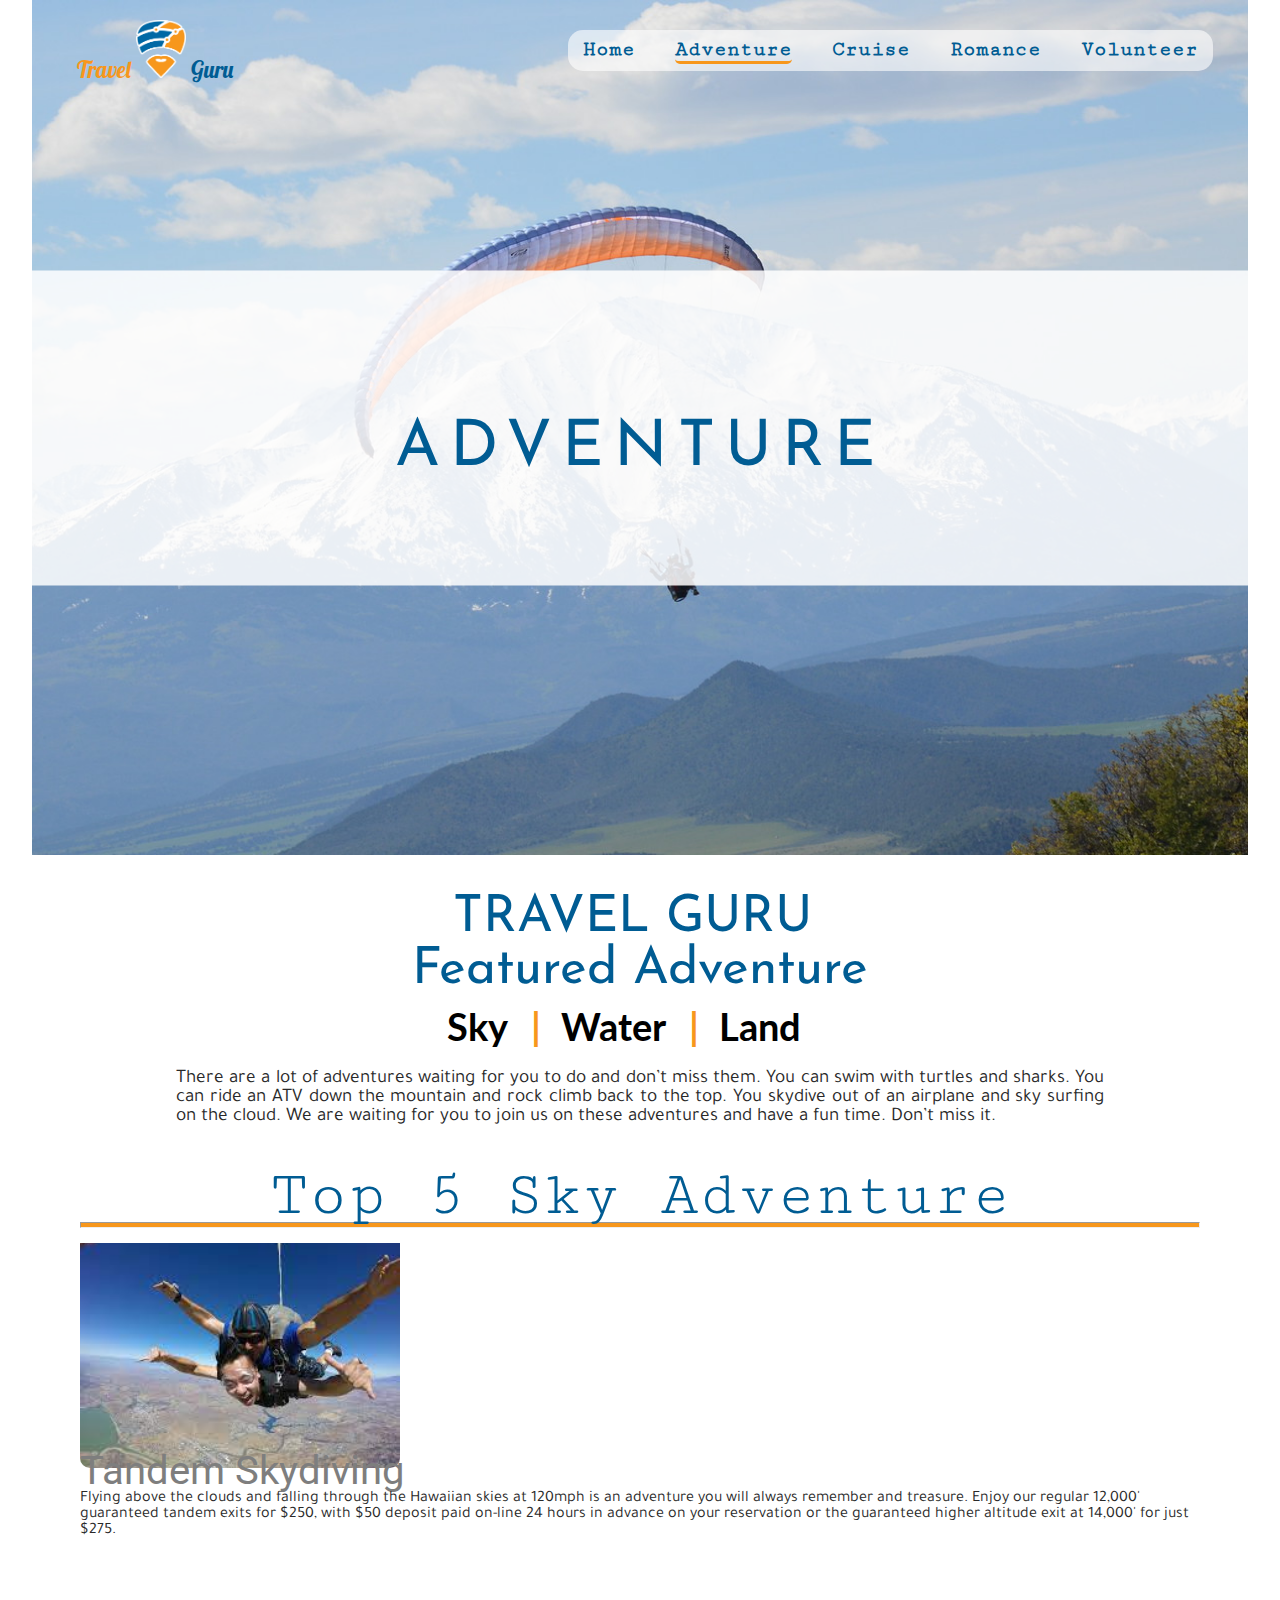
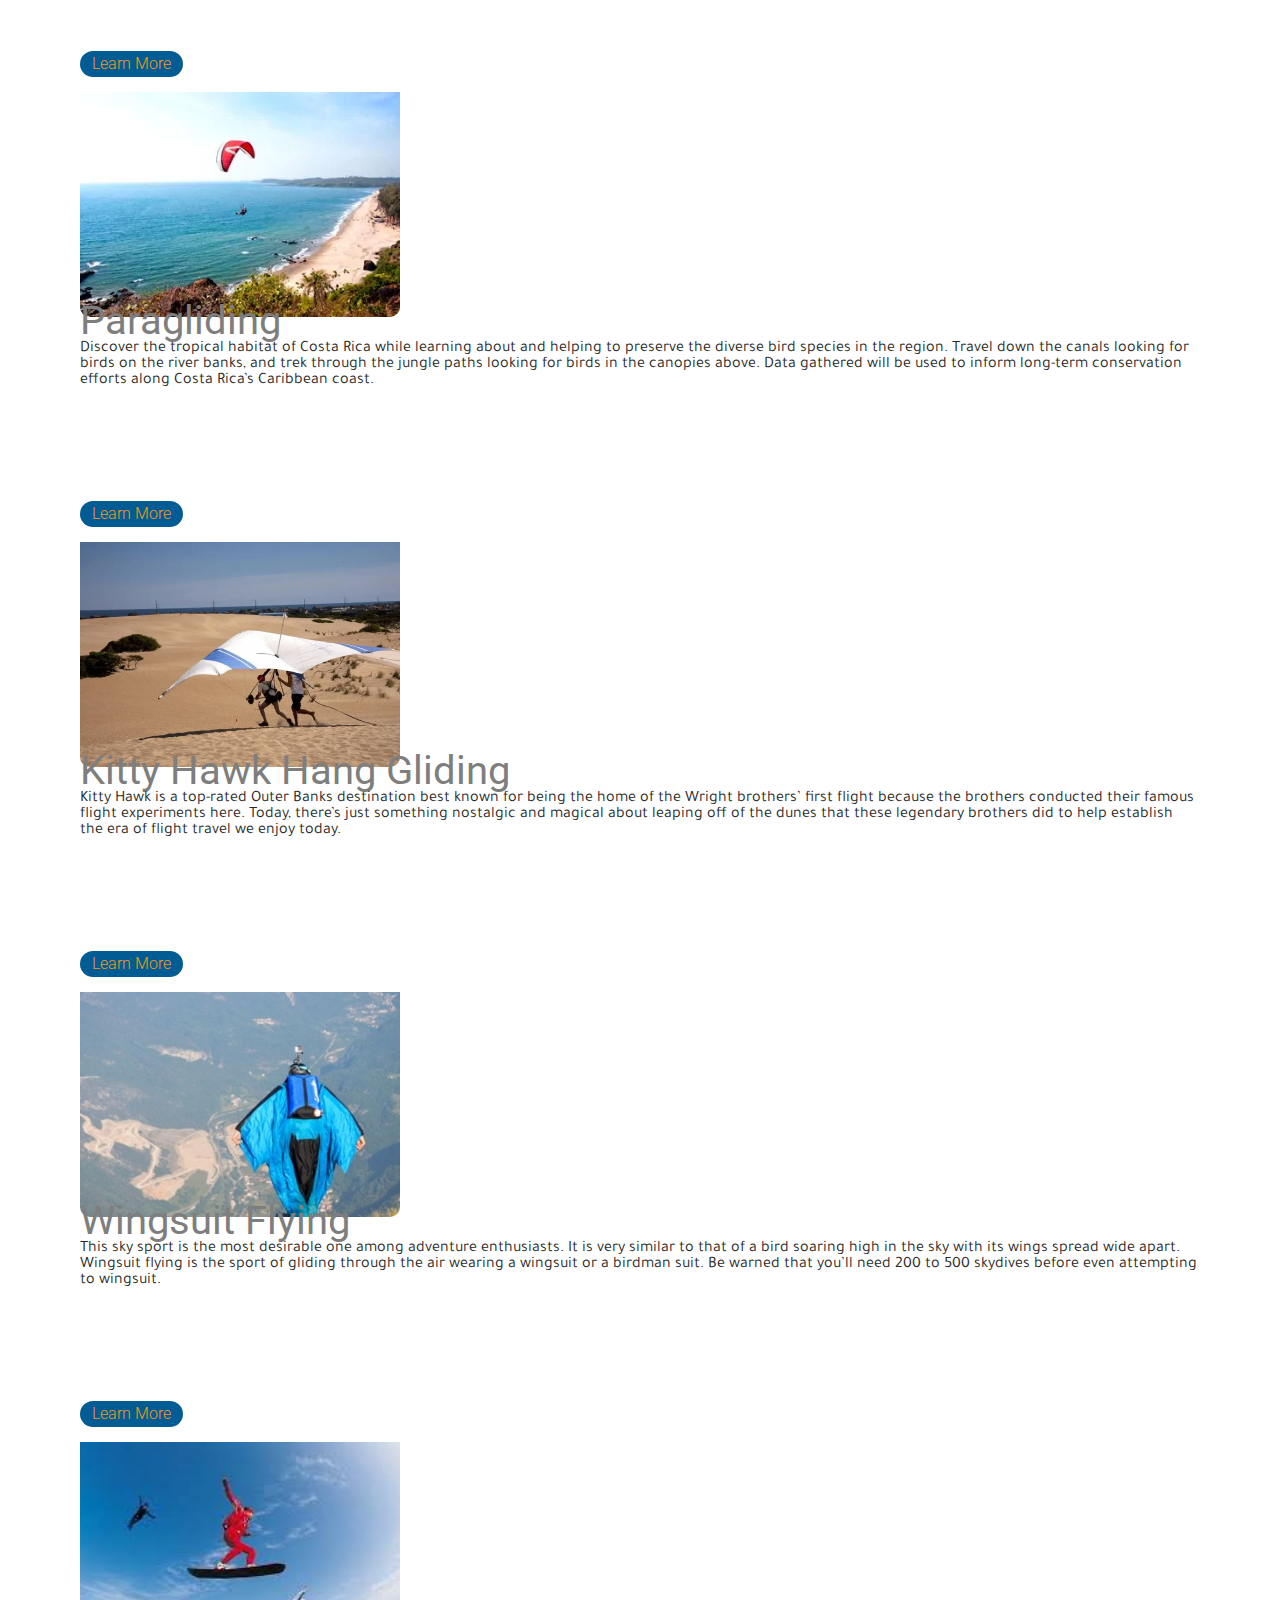
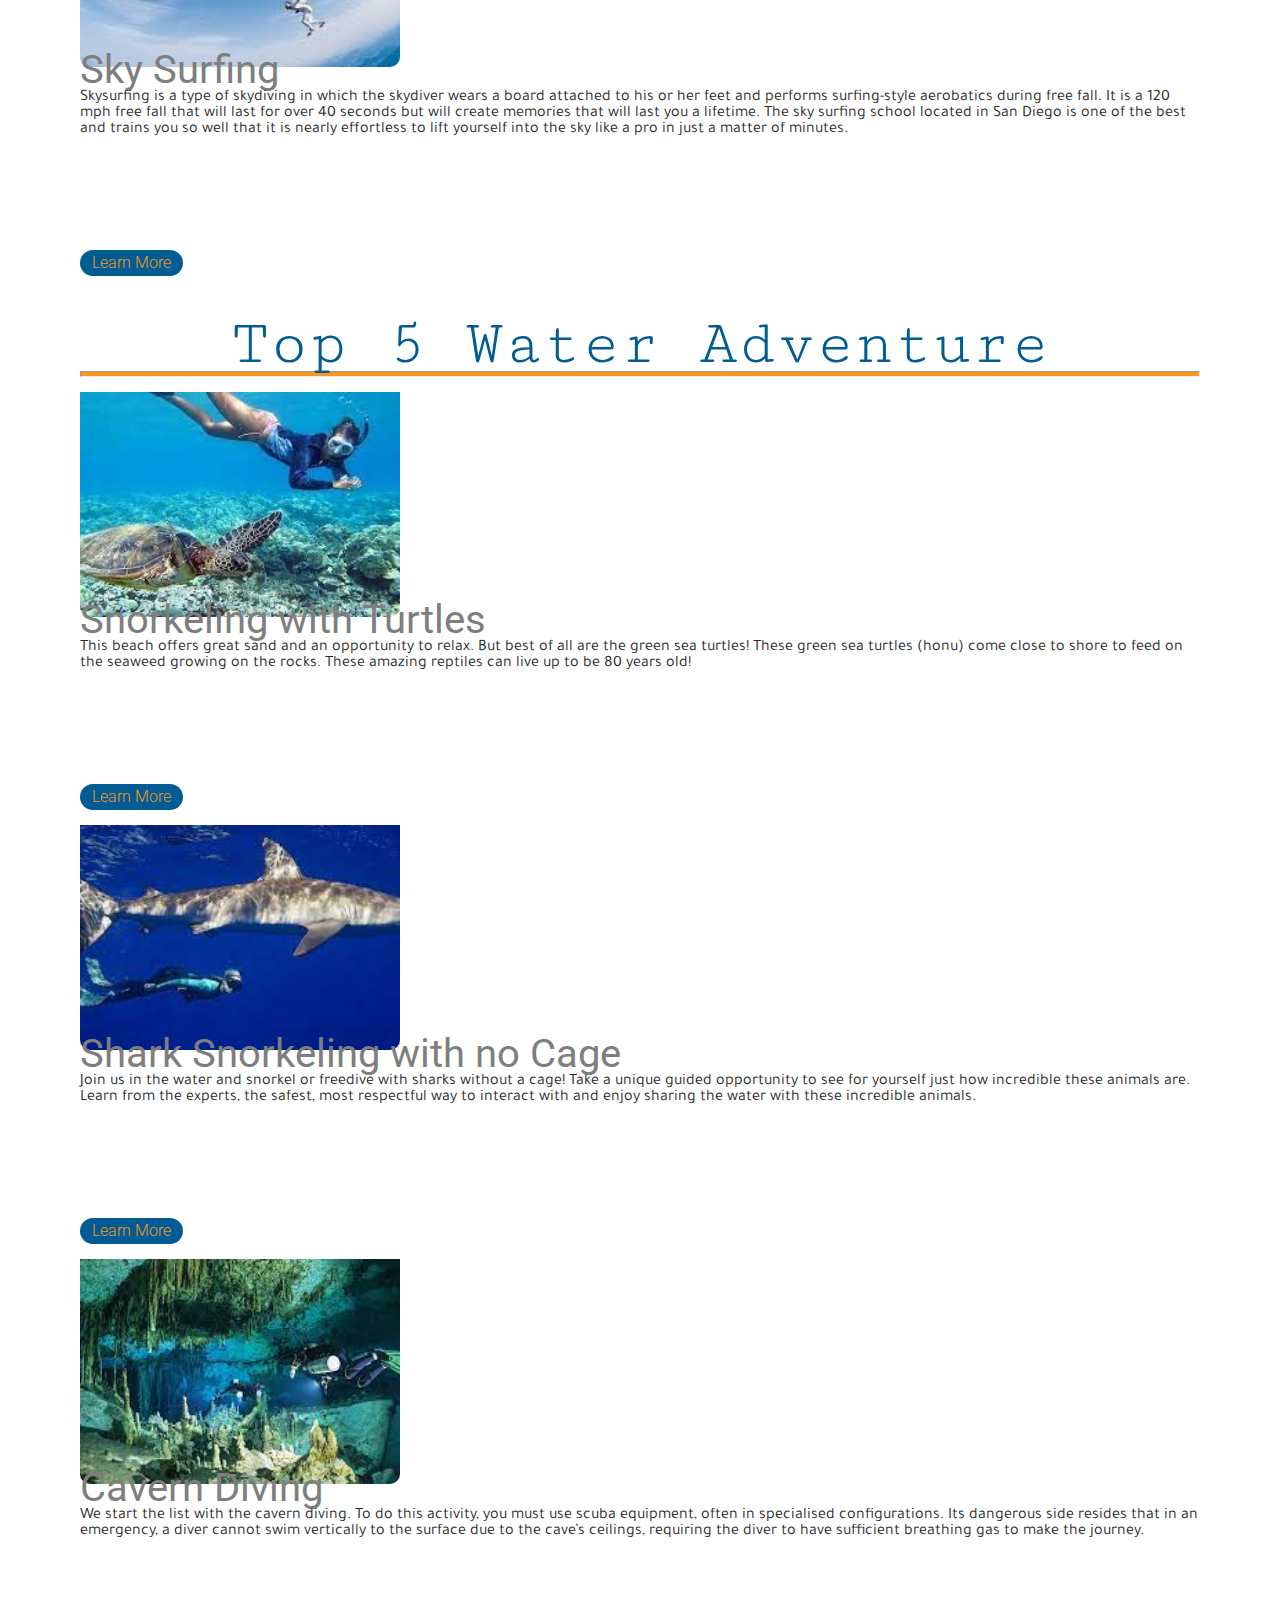
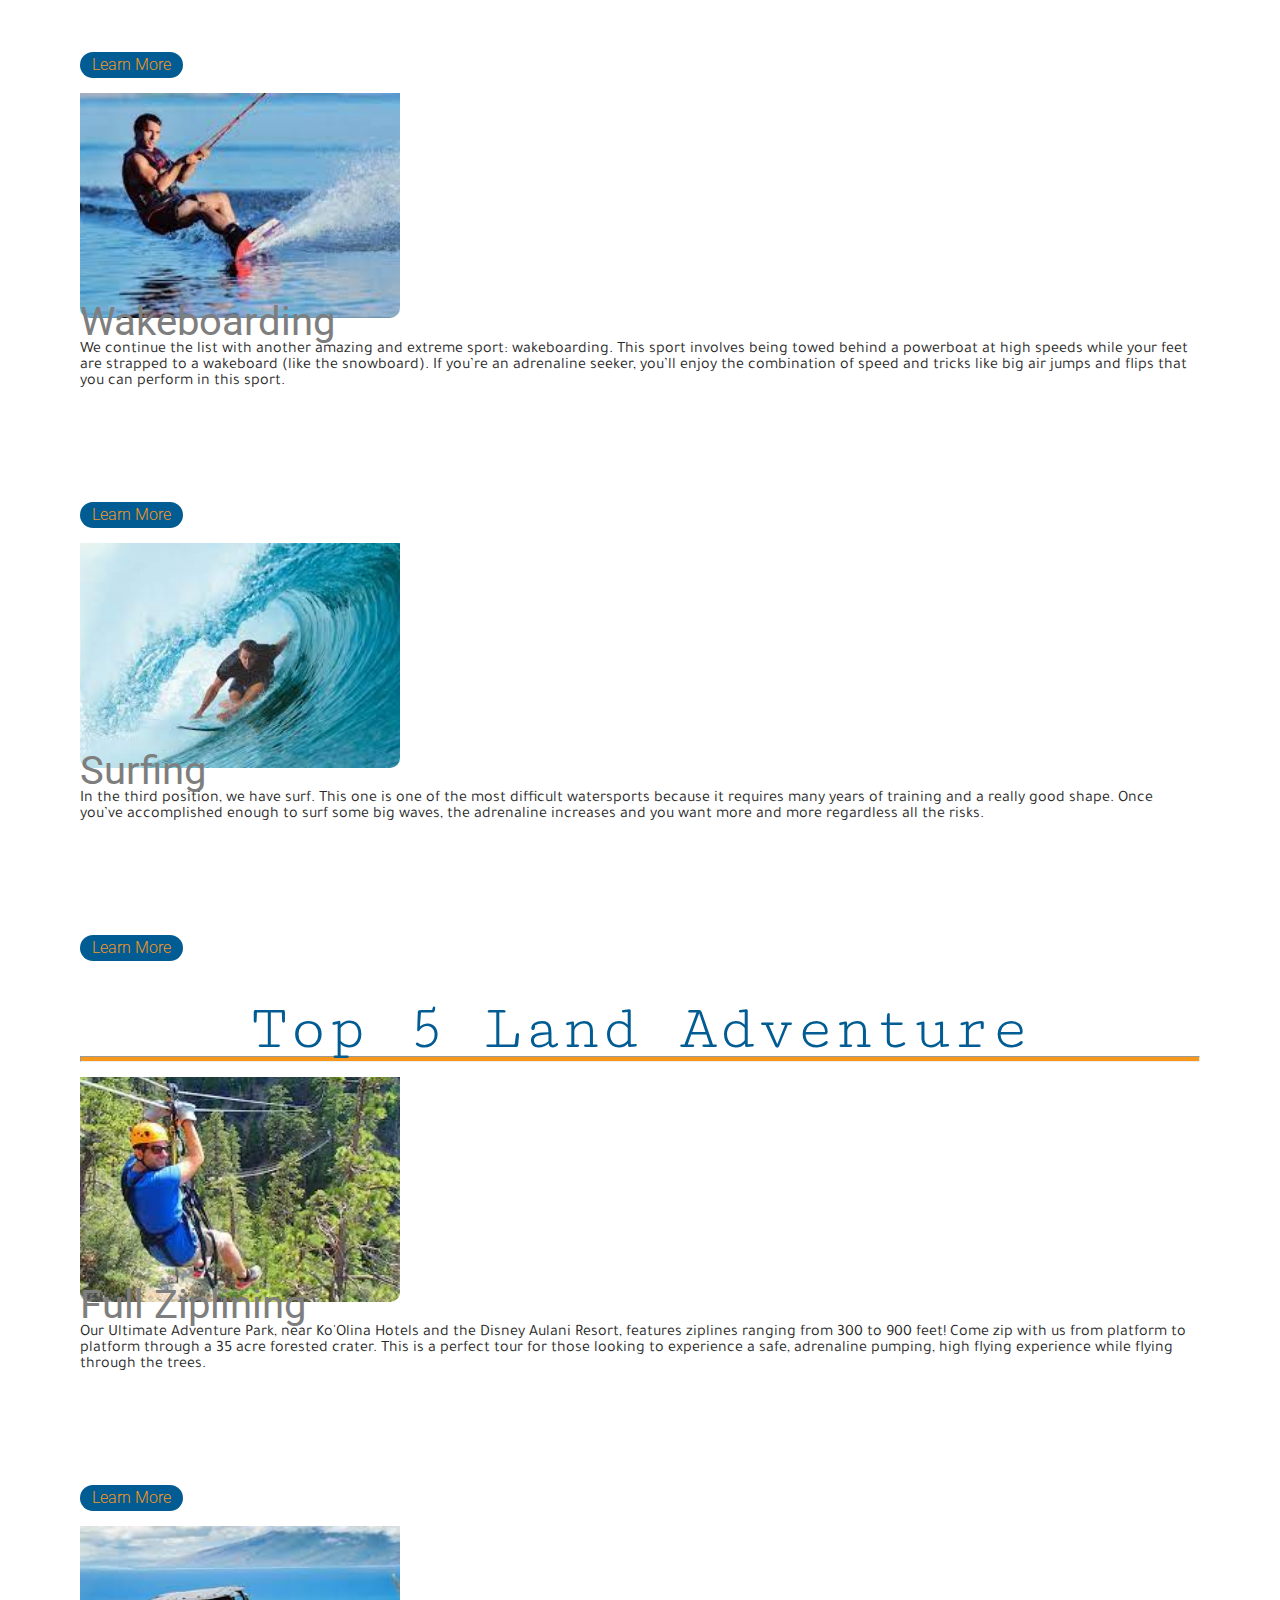
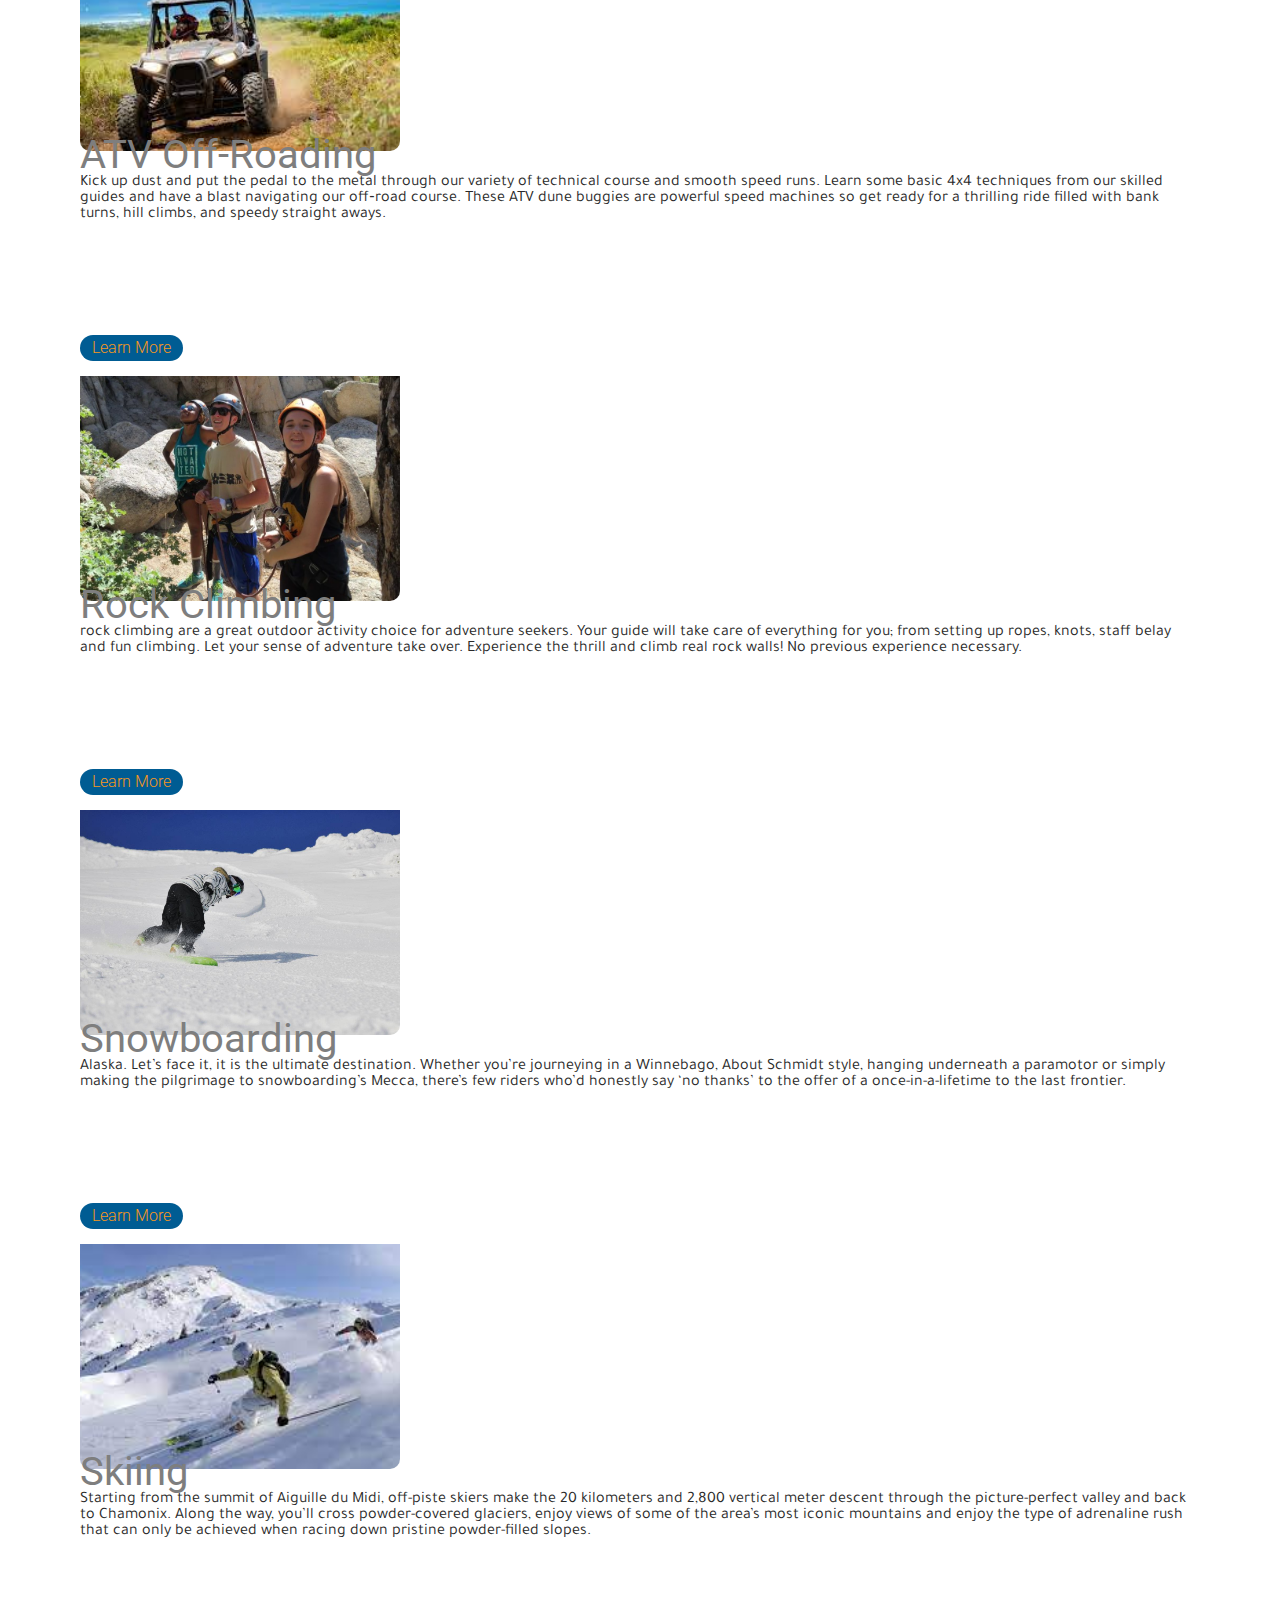
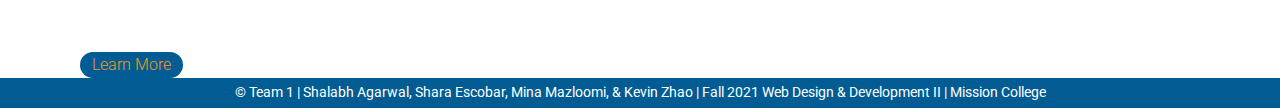
==== commit 9415cb7f: "Merge pull request #20 from MMazy/Spin510-final-final-touches" ====
--- a/adventure.html
+++ b/adventure.html
@@ -95,7 +95,7 @@
 	  <div id="page_description">
 	   There are a lot of adventures waiting for you to do and don’t miss them. You can swim with turtles and sharks. You can ride an ATV down the mountain and rock climb back to the top. You skydive out of an airplane and sky surfing on the cloud. We are waiting for you to join us on these adventures and have a fun time.  Don’t miss it. 
 	  </div>
-	  <br><br>
+	 
 	  <!-- <div id="page_line"><hr></div> -->
         </div> 
      <!-- 
--- a/styles/mainStyle.css
+++ b/styles/mainStyle.css
@@ -304,6 +304,8 @@
   cursor: pointer;
 }
 
+
+
 /* page title style ------------------------------------------------------------------------------- */
 #page_title {
   color: #005c93;
@@ -471,6 +473,7 @@
   font-family: "Tajawal", sans-serif, Arial, Helvetica;
   font-size: 1rem;
   color: #292929;
+	margin-bottom: 10%;
 }
 
 .toplistingscard .card-body a {
@@ -637,7 +640,7 @@
 
   .header-menu-link:hover {
     background-color: #f7971c;
-    text-decoration: underline;
+    text-decoration: none;
   }
 
   #menu-button {
